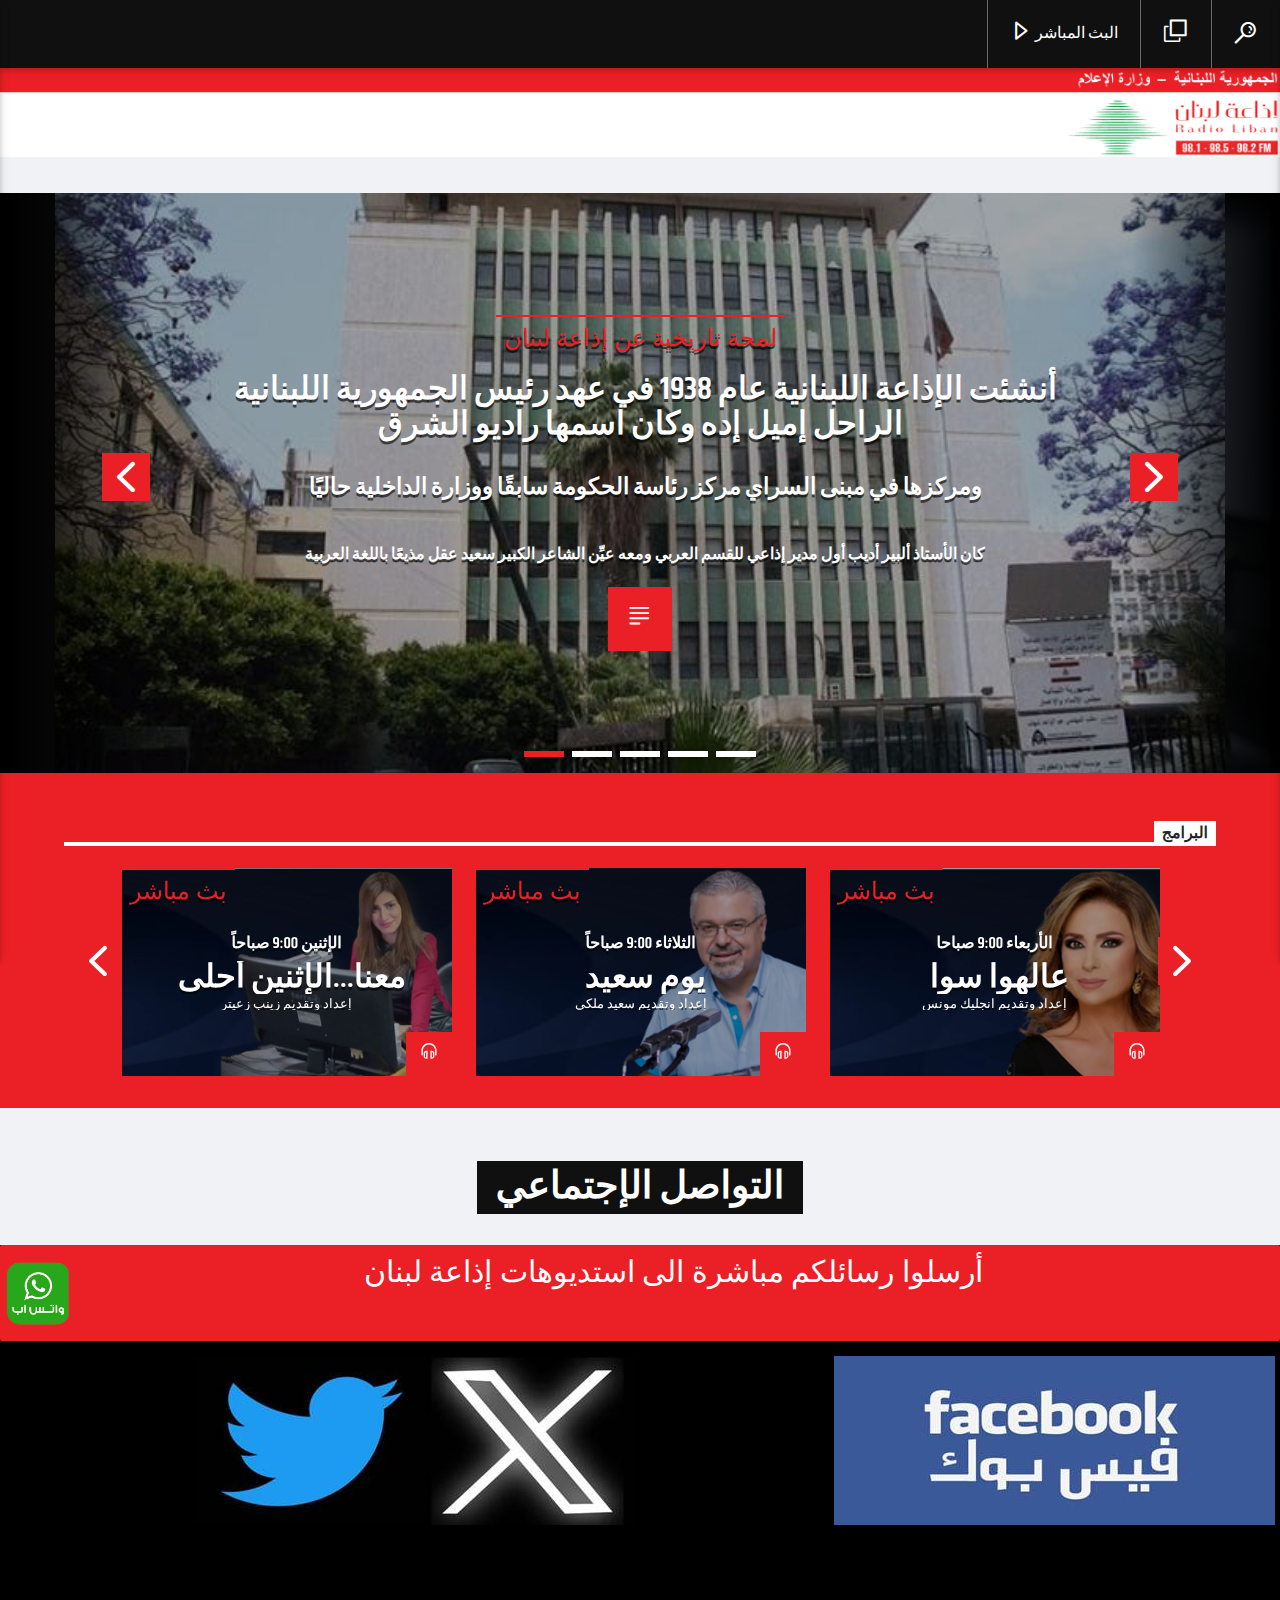
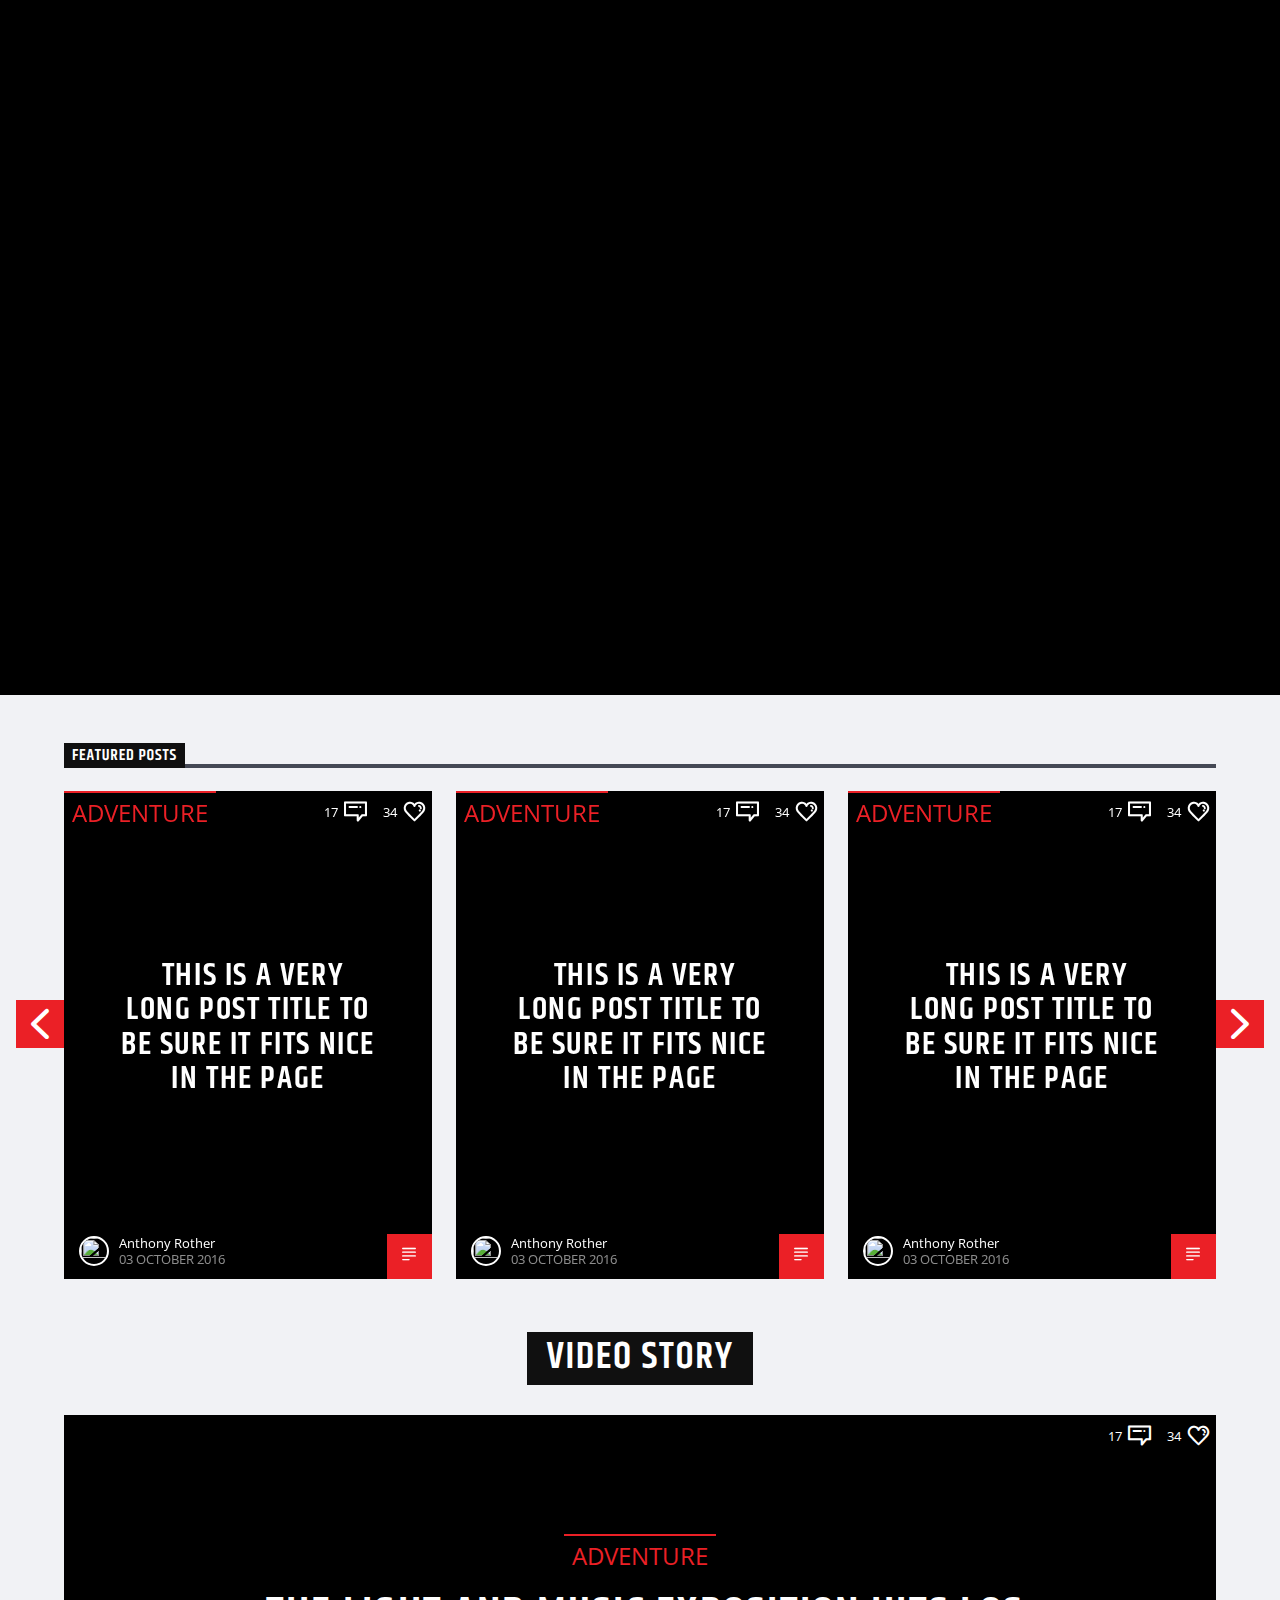
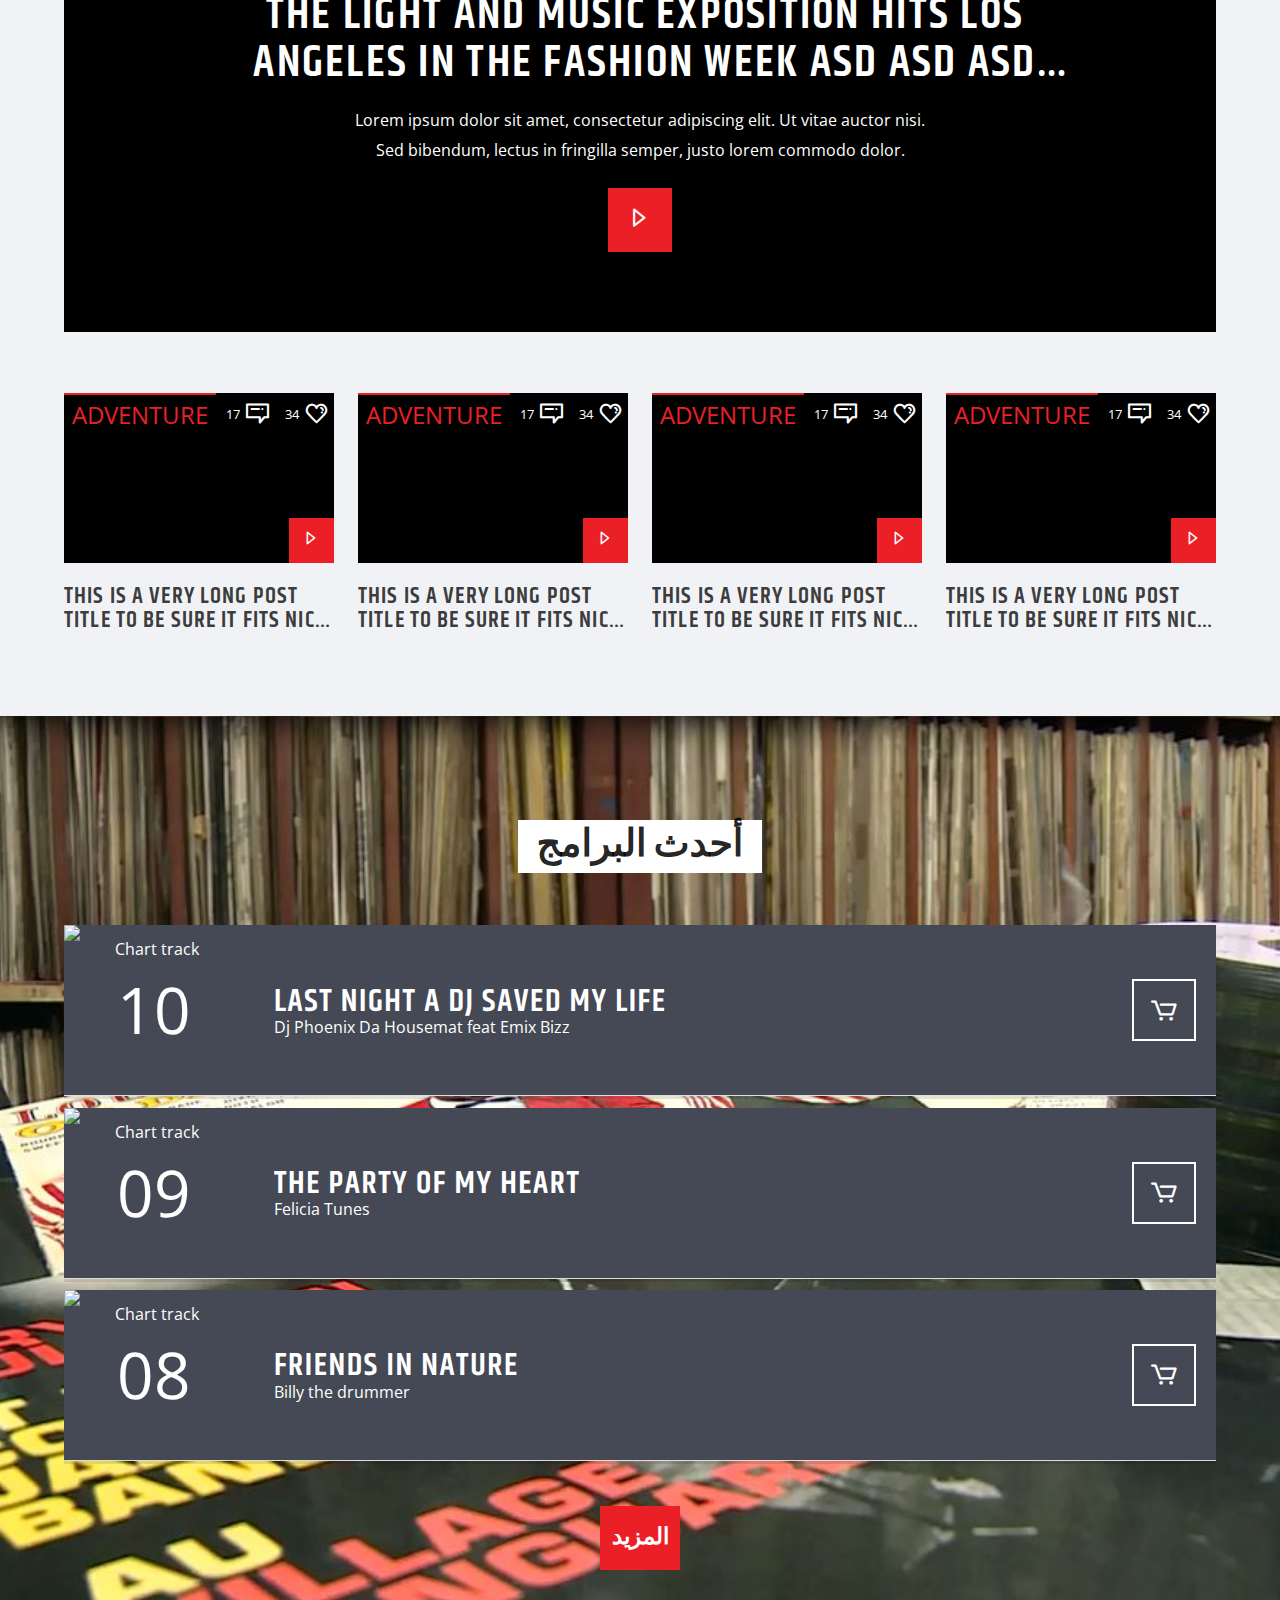
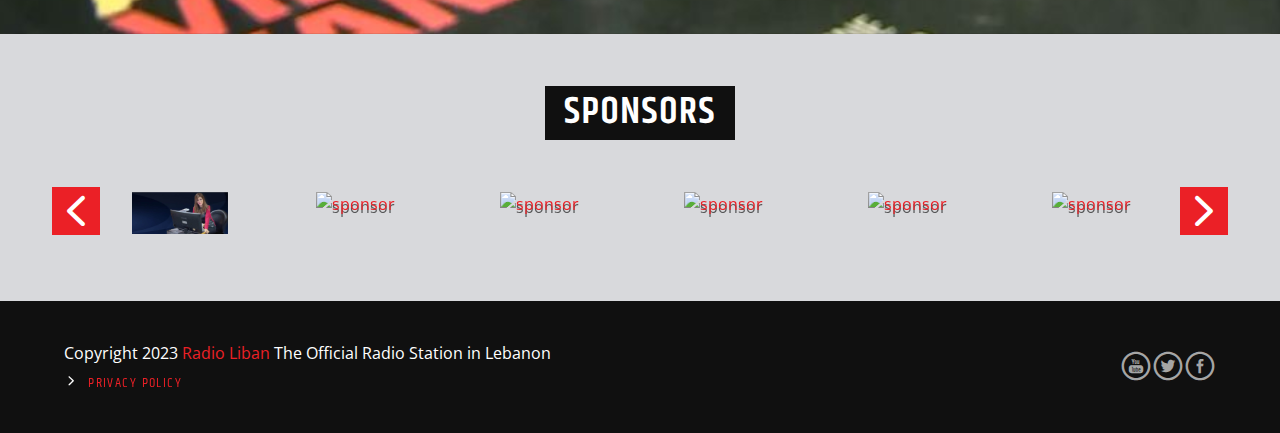
==== index.htm @ 6037e1e4 "Add files via upload" ====
﻿<!doctype html>
<html class="no-js" lang="en">
<!-- Copied from http://qantumthemes.xyz/onair2/demo/ by Cyotek WebCopy 1.7.0.600, 27 December 2019, 15:13:54 -->
<head>
<meta charset="utf-8">
<meta http-equiv="X-UA-Compatible" content="IE=edge">
<title>Radio Liban</title>
<meta name="description" content="Radio station HTML template">
<meta name="viewport" content="width=device-width, initial-scale=1.0, minimum-scale=1.0, maximum-scale=1.0, user-scalable=no">

<link href='fonts/dripicons/webfont.css' rel='stylesheet' type='text/css'>
<link href='fonts/qticons/qticons.css' rel='stylesheet' type='text/css'>

<link href='components/slick/slick.css' rel='stylesheet' type='text/css'>

<link href='components/swipebox/src/css/swipebox.min.css' rel='stylesheet' type='text/css'>

<link rel="stylesheet" type="text/css" href="components/countdown/css/jquery.classycountdown.css">

<link rel="stylesheet" type="text/css" href="components/soundmanager/templates/qtradio-player/css/flashblock.css">
<link rel="stylesheet" type="text/css" href="components/soundmanager/templates/qtradio-player/css/qt-360player-volume.css">

<link rel="stylesheet" href="css/qt-main.css">

<link rel="stylesheet" href="css/qt-typography.css">
</head>
<body>

<div class="qt-parentcontainer">

<div class="qt-menubar-top  qt-content-primary hide-on-large-and-down">

</div>

<nav class="qt-menubar nav-wrapper qt-content-primary ">

<ul class="qt-desktopmenu hide-on-xl-and-down">

<li class="right"><a href="#!" data-expandable="#qtsearchbar" class="qt-btn qt-btn-l qt-scrolltop"><i class="icon dripicons-search"></i></a></li>
<li class="right"><a href="page-popup.html" class="qt-popupwindow" data-name="Music Player" data-width="320" data-height="500"><i class="icon dripicons-duplicate"></i> </a></li>
<li class="right"><a href="#!" class="button-playlistswitch" data-activates="channelslist"><i class="icon dripicons-media-play"></i>البث المباشر</a></li>
</ul>

<ul class="qt-desktopmenu hide-on-xl-only ">
<li><a href="#" data-activates="qt-mobile-menu" class="button-collapse qt-menu-switch qt-btn qt-btn-primary qt-btn-m"><i class="dripicons-menu"></i></a></li>
</nav>

<div id="qt-mobile-menu" class="side-nav qt-content-primary" style="transform: translateX(-100%);">
<ul class=" qt-side-nav">
</div>

<ul class="qt-mobile-toolbar qt-content-primary-dark qt-content-aside hide-on-large-only">
<li><a href="#!" data-expandable="#qtsearchbar" class="qt-scrolltop"><i class="icon dripicons-search"></i></a></li>
<li><a href="page-popup.html" class="qt-popupwindow" data-name="Music Player" data-width="320" data-height="500"><i class="icon dripicons-duplicate"></i></a></li>
<li><a href="#!" class="button-playlistswitch" data-activates="channelslist"><i class="icon dripicons-media-play"></i></a></li>
</ul>

<div id="qtsearchbar" class="qt-searchbar qt-content-primary qt-expandable">
<div class="qt-expandable-inner">
<form method="post" action="#search" class="qt-inline-form">
<div class="row qt-nopadding">
<div class="col s12 m8 l9">
<input placeholder="Search" value="" id="searchtex" type="text" class="validate qt-input-l">
</div>
<div class="col s12 m3 l2">
<input type="button" value="Search" class="qt-btn qt-btn-primary qt-btn-l qt-fullwidth">
</div>
<div class="col s12 m1 l1">
<a href="#!" class="qt-btn qt-btn-l qt-btn-secondary qt-fullwidth aligncenter" data-expandable="#qtsearchbar"><i class="dripicons-cross"></i></a>
</div>
</div>
</form>
</div>
</div>
<a><img src="imagedata/banner.jpg?width=0&amp;height=" alt="" /></a>
  <iframe class="responsive iframe"  src="https://libanradio.github.io/newsbar" style="margin-top: -20px;"border:0px #ffffff none; name="Radio Liban" scrolling="no" frameborder="" marginheight="" marginwidth="" height="50px" width="100%" allowfullscreen></iframe>
<div></button>


<ul class="qt-mobile-toolbar qt-content-primary-dark qt-content-aside hide-on-large-only">
<li><a href="#!" data-expandable="#qtsearchbar" class="qt-scrolltop"><i class="icon dripicons-search"></i></a></li>
<li><a href="#!" class="button-playlistswitch" data-activates="channelslist"><i class="icon dripicons-media-play"></i></a></li>
</ul>

<div id="qtsearchbar" class="qt-searchbar qt-content-primary qt-expandable">
<div class="qt-expandable-inner">
<form method="post" action="#search" class="qt-inline-form">
<div class="row qt-nopadding">
<div class="col s12 m8 l9">
<input placeholder="Search" value="" id="searchtex" type="text" class="validate qt-input-l">
</div>
<div class="col s12 m3 l2">
<input type="button" value="Search" class="qt-btn qt-btn-primary qt-btn-l qt-fullwidth">
</div>
<div class="col s12 m1 l1">
<a href="#!" class="qt-btn qt-btn-l qt-btn-secondary qt-fullwidth aligncenter" data-expandable="#qtsearchbar"><i class="dripicons-cross"></i></a>
</div>
</div>
</form>
</div>
</div>

<div id="maincontent" class="qt-main">


<div class="qt-slickslider-container">
<div class="qt-slickslider qt-slickslider-single qt-text-shadow qt-black-bg" data-variablewidth="true" data-arrows="true" data-dots="true" data-infinite="true" data-centermode="true" data-pauseonhover="true" data-autoplay="true" data-arrowsmobile="false" data-centermodemobile="true" data-dotsmobile="true" data-variablewidthmobile="true">

<div class="qt-slick-opacity-fx qt-item">

<div class="qt-part-archive-item qt-part-item-post-hero">
<div class="qt-item-header">
<div class="qt-header-top">
<div class="qt-feedback">
<a>17<i class="dripicons-message"></i></a><a>34<i class="dripicons-heart"></i></a>
</div>
</div>
<div class="qt-header-mid qt-vc">
<div class="qt-vi">
<ul class="qt-tags">
<li><a href="#">لمحة تاريخية عن إذاعة لبنان</a></li>
</ul>
<h3 class="qt-title">
<a href="#read" class="qt-text-shadow">
أنشئت الإذاعة اللبنانية عام 1938 في عهد رئيس الجمهورية اللبنانية الراحل إميل إده وكان اسمها راديو الشرق
</a>
<br><br>
</h3>
<h4 class="qt-title">
<a href="#read" class="qt-text-shadow">
ومركزها في مبنى السراي مركز رئاسة الحكومة سابقًا ووزارة الداخلية حاليًا 
</a>
</h4>
<br><br>
<h5 class="qt-title">
<a href="#read" class="qt-text-shadow">
كان الأستاذ ألبير أديب أول مدير إذاعي للقسم العربي ومعه عيِّن الشاعر الكبير سعيد عقل مذيعًا باللغة العربية</p>
</a>
</h5>
<div class="qt-the-content qt-spacer-s small hide-on-med-and-down ">
<p class="qt-spacer-s qt-text-shadow">
<p><a href="https://sites.google.com/view/radioliban/من-نحن" class="qt-btn qt-btn-l qt-btn-primary "><i class="dripicons-align-justify"></i></a></p>
</div>
</div>
</div>
<div class="qt-header-bg" data-bgimage="imagedata/slider/00.jpg">
<img src="imagedata/slider/00.jpg" alt="Featured image" width="1170" height="512">
</div>
</div>
</div>

</div>

<div class="qt-slick-opacity-fx qt-item">

<div class="qt-part-archive-item qt-part-item-post-hero">
<div class="qt-item-header">
<div class="qt-header-top">
<div class="qt-feedback">
<a>17<i class="dripicons-message"></i></a><a>34<i class="dripicons-heart"></i></a>
</div>
</div>
<div class="qt-header-mid qt-vc">
<div class="qt-vi">
<ul class="qt-tags">
<li><a href="#">لمحة تاريخية عن إذاعة لبنان</a></li>
</ul>
<h3 class="qt-title">
<a href="#read" class="qt-text-shadow">
في نيسان 1946 تسلّمت الحكومة اللبنانية الإذاعة من الفرنسيين بموجب بروتوكولات رسمية في عهد الرئيس الشيخ بشارة الخوري
</a>
</h3>
<br><br>
<h4 class="qt-title">
<a href="#read" class="qt-text-shadow">
وألحقت بوزارة الأنباء والسياحة تحت اسم محطة الإذاعة اللبنانية</a>
</h4>
<br><br>
<h5 class="qt-title">
<a href="#read" class="qt-text-shadow">
وعيِّن الأستاذ محمد صبرا مديرًا للدعاية والنشر والإذاعة</a>
</h5>
<div class="qt-the-content qt-spacer-s small hide-on-med-and-down ">
<p class="qt-spacer-s qt-text-shadow">
</p>
<p><a href="https://sites.google.com/view/radioliban/من-نحن" class="qt-btn qt-btn-l qt-btn-primary "><i class="dripicons-align-justify"></i></a></p>
</div>
</div>
</div>
<div class="qt-header-bg" data-bgimage="imagedata/slider/01.jpg">
<img src="imagedata/slider/01.jpg" alt="Featured image" width="1170" height="512">
</div>
</div>
</div>

</div>

<div class="qt-slick-opacity-fx qt-item">

<div class="qt-part-archive-item qt-part-item-post-hero">
<div class="qt-item-header">
<div class="qt-header-top">
<div class="qt-feedback">
<a>17<i class="dripicons-message"></i></a><a>34<i class="dripicons-heart"></i></a>
</div>
</div>
<div class="qt-header-mid qt-vc">
<div class="qt-vi">
<ul class="qt-tags">
<li><a href="#">لمحة تاريخية عن إذاعة لبنان</a></li>
</ul>
<h3 class="qt-title">
<a href="#read" class="qt-text-shadow">
وضع الحجر الأساس لدار الإذاعة اللبنانية الكبرى في محلة الصنائع في كانون الثاني 1958 في عهد الرئيس كميل شمعون</a>
</h3>
<br><br>
<h4 class="qt-title">
<a href="#read" class="qt-text-shadow">
حيث تولّت شركة سيمنز الألمانية تنفيذ مشروع الإذاعة </a>
</h4>
<br><br>
<h5 class="qt-title">
<a href="#read" class="qt-text-shadow">
الذي يضمُّ 7 استديوهات ومكتبة تسجيلات ومحطة للإرسال في عمشيتُ</a>
</h5>
<div class="qt-the-content qt-spacer-s small hide-on-med-and-down ">
<p class="qt-spacer-s qt-text-shadow">
</p>
<p><a href="https://sites.google.com/view/radioliban/من-نحن" class="qt-btn qt-btn-l qt-btn-primary "><i class="dripicons-align-justify"></i></a></p>
</div>
</div>
</div>
<div class="qt-header-bg" data-bgimage="imagedata/slider/02.jpg">
<img src="imagedata/slider/02.jpg" alt="Featured image" width="1170" height="512">
</div>
</div>
</div>

</div>

<div class="qt-slick-opacity-fx qt-item">

<div class="qt-part-archive-item qt-part-item-post-hero">
<div class="qt-item-header">
<div class="qt-header-top">
<div class="qt-feedback">
<a>17<i class="dripicons-message"></i></a><a>34<i class="dripicons-heart"></i></a>
</div>
</div>
 <div class="qt-header-mid qt-vc">
<div class="qt-vi">
<ul class="qt-tags">
<li><a href="#">لمحة تاريخية عن إذاعة لبنان</a></li>
</ul>
<h3 class="qt-title">
<a href="#read" class="qt-text-shadow">
جُهزت الإذاعة بتجهيزات جديدة قامت بتوريدها وتركيبها شركة شتودر السويسرية
</a>
</h3>
<br><br>
<br>
<h4 class="qt-title">
<a href="#read" class="qt-text-shadow">
وقد تمَّ حفل تدشين هذه الأستديوهات وبوشر العمل فيها في عهد الرئيس إميل لحود عام 2007 
</a>
</h4>
<br>
<h5 class="qt-title">
<a href="#read" class="qt-text-shadow">
 FM وهي تعمل على موجتين  98.1 و 98.5</a>
</h5>
<div class="qt-the-content qt-spacer-s small hide-on-med-and-down ">
<p class="qt-spacer-s qt-text-shadow">

</p>
<p><a href="https://sites.google.com/view/radioliban/من-نحن" class="qt-btn qt-btn-l qt-btn-primary "><i class="dripicons-align-justify"></i></a></p>
</div>
</div>
</div>
<div class="qt-header-bg" data-bgimage="imagedata/slider/03.jpg">
<img src="imagedata/slider/03.jpg" alt="Featured image" width="1170" height="512">
</div>
</div>
</div>

</div>

<div class="qt-slick-opacity-fx qt-item">

<div class="qt-part-archive-item qt-part-item-post-hero">
<div class="qt-item-header">
<div class="qt-header-top">
<div class="qt-feedback">
<a>17<i class="dripicons-message"></i></a><a>34<i class="dripicons-heart"></i></a>
</div>
</div>
<div class="qt-header-mid qt-vc">
<div class="qt-vi">
<ul class="qt-tags">
<li><a href="#">لمحة تاريخية عن إذاعة لبنان</a></li>
</ul>
<h3 class="qt-title">
<a href="#read" class="qt-text-shadow">
أما مكتبة التسجيلات الموجودة في إذاعة لبنان، فتعتبر من أهم المكتبات الإذاعية في الشرق الأوسط
</a>
</h3>
<br><br>
<h4 class="qt-title">
<a href="#read" class="qt-text-shadow">
حيث تحتوي على آلاف البرامج والتسجيلات الموسيقية والغنائية لكبار الفنانين والمطربين اللبنانيين والعرب والأجانب
</a>
</h4>
<br><br>
<h5 class="qt-title">
<a href="#read" class="qt-text-shadow">
الذين مرّوا في تاريخها الذهبي وسجلوا في استديوهاتها، وتركوا بصماتهم عبر أثيرها
</a>
</h5>
<div class="qt-the-content qt-spacer-s small hide-on-med-and-down ">
<p class="qt-spacer-s qt-text-shadow">
<p><a href="https://sites.google.com/view/radioliban/من-نحن" class="qt-btn qt-btn-l qt-btn-primary "><i class="dripicons-align-justify"></i></a></p>
</div>
</div>
</div>
<div class="qt-header-bg" data-bgimage="imagedata/slider/04.jpg">
<img src="imagedata/slider/04.jpg" alt="Featured image" width="1170" height="512">
</div>
</div>
</div>

</div>


</div>
</div>

<div class="qt-vertical-padding-m qt-content-primary-light qt-negative">
<div class="qt-container">

<h5 class="qt-caption-small"dir="rtl"><span>البرامج</span></h5>
<hr class="qt-spacer-s">

<div class="qt-slickslider-container qt-slickslider-externalarrows qt-slickslider-fullscreen">
<div class="row">
<div class="qt-slickslider qt-slickslider-multiple qt-text-shadow " data-slidestoshow="3" data-slidestoshowipad="2" data-variablewidth="false" data-arrows="true" data-dots="false" data-infinite="true" data-centermode="false" data-pauseonhover="true" data-autoplay="true" data-arrowsmobile="false" data-centermodemobile="true" data-dotsmobile="false" data-slidestoshowmobile="1" data-variablewidthmobile="true" data-infinitemobile="false">

<div class="qt-item">

<div class="qt-part-archive-item qt-part-archive-item-show qt-negative">
<div class="qt-item-header">
<div class="qt-header-top">
<ul class="qt-tags">
<li><a href="#">بث مباشر</a></li>
</ul>
 </div>
<div class="qt-header-mid qt-vc">
<div class="qt-vi">
<h5 class="qt-time">الإثنين 9:00 صباحاً</h5>
<h3 class="qt-ellipsis qt-t qt-title">
<a href="#read" class="qt-text-shadow">معنا...الإثنين أحلى</a>
</h3>
<p class="qt-small qt-ellipsis">إعداد وتقديم زينب زعيتر</p>
</div>
</div>
<div class="qt-header-bottom">
<a href="https://sites.google.com/view/radioliban/البرامج/البث-المباشر/معنا-الإثنين-أحلى" class="qt-btn qt-btn-primary qt-readmore"><i class="dripicons-headset"></i></a>
</div>
<div class="qt-header-bg" data-bgimage="imagedata/prog/001.jpg">
<img src="imagedata/prog/001.jpg" alt="Featured image" width="690" height="302">
</div>
</div>
</div>

</div>

<div class="qt-item">

<div class="qt-part-archive-item qt-part-archive-item-show qt-negative">
<div class="qt-item-header">
<div class="qt-header-top">
<ul class="qt-tags">
<li><a href="#">بث مباشر</a></li>
</ul>
</div>
<div class="qt-header-mid qt-vc">
<div class="qt-vi">
<h5 class="qt-time">الثلاثاء 9:00 صباحاً</h5>
<h3 class="qt-ellipsis qt-t qt-title">
<a href="#read" class="qt-text-shadow">يوم سعيد</a>
</h3>
<p class="qt-small qt-ellipsis">إعداد وتقديم سعيد ملكي</p>
</div>
</div>
<div class="qt-header-bottom">
<a href="https://sites.google.com/view/radioliban/البرامج/البث-المباشر/يوم-سعيدد" class="qt-btn qt-btn-primary qt-readmore"><i class="dripicons-headset"></i></a>
</div>
<div class="qt-header-bg" data-bgimage="imagedata/prog/002.jpg">
<img src="imagedata/prog/002.jpg" alt="Featured image" width="690" height="302">
</div>
</div>
</div>

</div>

<div class="qt-item">

<div class="qt-part-archive-item qt-part-archive-item-show qt-negative">
<div class="qt-item-header">
<div class="qt-header-top">
<ul class="qt-tags">
<li><a href="#">بث مباشر</a></li>
</ul>
</div>
<div class="qt-header-mid qt-vc">
<div class="qt-vi">
<h5 class="qt-time">الأربعاء 9:00 صباحا</h5>
<h3 class="qt-ellipsis qt-t qt-title">
<a href="#read" class="qt-text-shadow">عالهوا سوا</a>
</h3>
<p class="qt-small qt-ellipsis">إعداد وتقديم انجليك مونس</p>
</div>
</div>
<div class="qt-header-bottom">
<a href="https://sites.google.com/view/radioliban/البرامج/البث-المباشر/عالهوا-سوا" class="qt-btn qt-btn-primary qt-readmore"><i class="dripicons-headset"></i></a>
</div>
<div class="qt-header-bg" data-bgimage="imagedata/prog/003.jpg">
<img src="imagedata/prog/003.jpg" alt="Featured image" width="690" height="302">
</div>
</div>
</div>

</div>

<div class="qt-item">

<div class="qt-part-archive-item qt-part-archive-item-show qt-negative">
<div class="qt-item-header">
<div class="qt-header-top">
<ul class="qt-tags">
<li><a href="#">بث مباشر</a></li>
</ul>
</div>
<div class="qt-header-mid qt-vc">
<div class="qt-vi">
<h5 class="qt-time">الخميس 9:00 صباحا</h5>
<h3 class="qt-ellipsis qt-t qt-title">
<a href="#read" class="qt-text-shadow">صباحكم ورد</a>
 </h3>
<p class="qt-small qt-ellipsis">إعداد وتقديم رندة قرانوح</p>
</div>
</div>
<div class="qt-header-bottom">
<a href="https://sites.google.com/view/radioliban/البرامج/البث-المباشر/صباحكم-ورد" class="qt-btn qt-btn-primary qt-readmore"><i class="dripicons-headset"></i></a>
</div>
<div class="qt-header-bg" data-bgimage="imagedata/prog/004.jpg">
<img src="imagedata/prog/004.jpg" alt="Featured image" width="690" height="302">
</div>
</div>
</div>

</div>

<div class="qt-item">

<div class="qt-part-archive-item qt-part-archive-item-show qt-negative">
<div class="qt-item-header">
<div class="qt-header-top">
<ul class="qt-tags">
<li><a href="#">بث مباشر</a></li>
</ul>
</div>
<div class="qt-header-mid qt-vc">
<div class="qt-vi">
<h5 class="qt-time">الجمعة 9:00 صباحا</h5>
<h3 class="qt-ellipsis qt-t qt-title">
<a href="#read" class="qt-text-shadow">صالون الجمعة</a>
</h3>
<p class="qt-small qt-ellipsis">إعداد وتقديم منى باز</p>
</div>
</div>
<div class="qt-header-bottom">
<a href="https://sites.google.com/view/radioliban/البرامج/البث-المباشر/صالون-الجمعة" class="qt-btn qt-btn-primary qt-readmore"><i class="dripicons-headset"></i></a>
</div>
<div class="qt-header-bg" data-bgimage="imagedata/prog/005.jpg">
<img src="imagedata/prog/005.jpg" alt="Featured image" width="690" height="302">
</div>
</div>
</div>

</div>

<div class="qt-item">

<div class="qt-part-archive-item qt-part-archive-item-show qt-negative">
<div class="qt-item-header">
<div class="qt-header-top">
<ul class="qt-tags">
<li><a href="#">بث مباشر</a></li>
</ul>
</div>
<div class="qt-header-mid qt-vc">
<div class="qt-vi">
<h5 class="qt-time">الإثنين 4:00 عصراً</h5>
<h3 class="qt-ellipsis qt-t qt-title">
<a href="#read" class="qt-text-shadow">ستاد</a>
</h3>
<p class="qt-small qt-ellipsis">إعداد وتقديم عباس حسن</p>
</div>
</div>
<div class="qt-header-bottom">
<a href="https://sites.google.com/view/radioliban/البرامج/رياضة/ستاد" class="qt-btn qt-btn-primary qt-readmore"><i class="dripicons-headset"></i></a>
</div>
<div class="qt-header-bg" data-bgimage="imagedata/prog/006.jpg">
<img src="imagedata/prog/006.jpg" alt="Featured image" width="690" height="302">
</div>
</div>
</div>

</div>

<div class="qt-item">

<div class="qt-part-archive-item qt-part-archive-item-show qt-negative">
<div class="qt-item-header">
<div class="qt-header-top">
<ul class="qt-tags">
<li><a href="#">بث مباشر</a></li>
</ul>
</div>
<div class="qt-header-mid qt-vc">
<div class="qt-vi">
<h5 class="qt-time">الإثنين 5:00 عصرا</h5>
<h3 class="qt-ellipsis qt-t qt-title">
<a href="#read" class="qt-text-shadow">الو دكتور</a>
</h3>
<p class="qt-small qt-ellipsis">إعداد وتقديم الدكتور عباس المصري</p>
</div>
</div>
<div class="qt-header-bottom">
<a href="https://sites.google.com/view/radioliban/البرامج/صحة/الو-دكتور" class="qt-btn qt-btn-primary qt-readmore"><i class="dripicons-headset"></i></a>
</div>
<div class="qt-header-bg" data-bgimage="imagedata/prog/007.jpg">
<img src="imagedata/prog/007.jpg" alt="Featured image" width="690" height="302">
</div>
</div>
</div>

</div>
<div class="qt-item">

<div class="qt-part-archive-item qt-part-archive-item-show qt-negative">
<div class="qt-item-header">
<div class="qt-header-top">
<ul class="qt-tags">
<li><a href="#">بث مباشر</a></li>
</ul>
</div>
<div class="qt-header-mid qt-vc">
<div class="qt-vi">
<h5 class="qt-time">الإثنين 10:00 ليلاً</h5>
<h3 class="qt-ellipsis qt-t qt-title">
<a href="#read" class="qt-text-shadow">الزمن الجميل</a>
</h3>
<p class="qt-small qt-ellipsis">إعداد وتقديم مروان أبو نصر الدين</p>
</div>
</div>
<div class="qt-header-bottom">
<a href="https://sites.google.com/view/radioliban/البرامج/البث-المباشر/الزمن-الجميل" class="qt-btn qt-btn-primary qt-readmore"><i class="dripicons-headset"></i></a>
</div>
<div class="qt-header-bg" data-bgimage="imagedata/prog/008.jpg">
<img src="imagedata/prog/008.jpg" alt="Featured image" width="690" height="302">
</div>
</div>
</div>

</div>

<div class="qt-item">

<div class="qt-part-archive-item qt-part-archive-item-show qt-negative">
<div class="qt-item-header">
<div class="qt-header-top">
<ul class="qt-tags">
<li><a href="#">بث مباشر</a></li>
</ul>
</div>
<div class="qt-header-mid qt-vc">
<div class="qt-vi">
<h5 class="qt-time">الثلاثاء 12:00 ظهراًً</h5>
<h6 class="qt-time">الإعادة 8:00 ليلاً</h6>
<h3 class="qt-ellipsis qt-t qt-title">
<a href="#read" class="qt-text-shadow">منبر الحدث</a>
</h3>
<p class="qt-small qt-ellipsis">إعداد وتقديم غادة ناصر</p>
</div>
</div>
<div class="qt-header-bottom">
<a href="https://sites.google.com/view/radioliban/البرامج/البث-المباشر/منبر-الحدث" class="qt-btn qt-btn-primary qt-readmore"><i class="dripicons-headset"></i></a>
</div>
<div class="qt-header-bg" data-bgimage="imagedata/prog/009.jpg">
<img src="imagedata/prog/009.jpg" alt="Featured image" width="690" height="302">
</div>
</div>
</div>

</div>

<div class="qt-item">

<div class="qt-part-archive-item qt-part-archive-item-show qt-negative">
<div class="qt-item-header">
<div class="qt-header-top">
<ul class="qt-tags">
<li><a href="#">بث مباشر</a></li>
</ul>
</div>
<div class="qt-header-mid qt-vc">
<div class="qt-vi">
<h5 class="qt-time">الثلاثاء 5:00 بعد الظهر</h5>
<h6 class="qt-time">الإعادةالأربعاء 12:00 ظهراً</h6>
<h3 class="qt-ellipsis qt-t qt-title">
<a href="#read" class="qt-text-shadow">هوا الشباب</a>
</h3>
<p class="qt-small qt-ellipsis">إعداد وتقديم يارا حماده</p>
</div>
</div>
<div class="qt-header-bottom">
<a href="https://sites.google.com/view/radioliban/البرامج/البث-المباشر/هوا-الشباب" class="qt-btn qt-btn-primary qt-readmore"><i class="dripicons-headset"></i></a>
</div>
<div class="qt-header-bg" data-bgimage="imagedata/prog/010.jpg">
<img src="imagedata/prog/010.jpg" alt="Featured image" width="690" height="302">
</div>
</div>
</div>

</div>

<div class="qt-item">

<div class="qt-part-archive-item qt-part-archive-item-show qt-negative">
<div class="qt-item-header">
<div class="qt-header-top">
<ul class="qt-tags">
<li><a href="#">بث مباشر</a></li>
</ul>
</div>
<div class="qt-header-mid qt-vc">
<div class="qt-vi">
<h5 class="qt-time">الأربعاء 5:00 بعد الظهر</h5>
<h6 class="qt-time">الإعادة السبت 2:00 بعد الظهر</h6>
<h3 class="qt-ellipsis qt-t qt-title">
<a href="#read" class="qt-text-shadow">ميكروفون الفنون</a>
</h3>
<p class="qt-small qt-ellipsis">إعداد وتقديم محمد حجازي</p>
</div>
</div>
<div class="qt-header-bottom">
<a href="https://sites.google.com/view/radioliban/البرامج/البث-المباشر/ميكروفون-الفنون" class="qt-btn qt-btn-primary qt-readmore"><i class="dripicons-headset"></i></a>
</div>
<div class="qt-header-bg" data-bgimage="imagedata/prog/011.jpg">
<img src="imagedata/prog/011.jpg" alt="Featured image" width="690" height="302">
</div>
</div>
</div>

</div>
<div class="qt-item">

<div class="qt-part-archive-item qt-part-archive-item-show qt-negative">
<div class="qt-item-header">
<div class="qt-header-top">
<ul class="qt-tags">
<li><a href="#">بث مباشر</a></li>
</ul>
</div>
<div class="qt-header-mid qt-vc">
<div class="qt-vi">
<h5 class="qt-time">الخميس 12:00 ظهراً</h5>
<h6 class="qt-time">الإعادة السبت 9:00 صباحاً</h6>
<h3 class="qt-ellipsis qt-t qt-title">
<a href="#read" class="qt-text-shadow">لحياة أفضل</a>
</h3>
<p class="qt-small qt-ellipsis">إعداد وتقديم ريما الأعور</p>
</div>
</div>
<div class="qt-header-bottom">
<a href="https://sites.google.com/view/radioliban/البرامج/البث-المباشر/لحياة-افضلن" class="qt-btn qt-btn-primary qt-readmore"><i class="dripicons-headset"></i></a>
</div>
<div class="qt-header-bg" data-bgimage="imagedata/prog/012.jpg">
<img src="imagedata/prog/012.jpg" alt="Featured image" width="690" height="302">
</div>
</div>
</div>

</div>
<div class="qt-item">

<div class="qt-part-archive-item qt-part-archive-item-show qt-negative">
<div class="qt-item-header">
<div class="qt-header-top">
<ul class="qt-tags">
<li><a href="#">بث مباشر</a></li>
</ul>
</div>
<div class="qt-header-mid qt-vc">
<div class="qt-vi">
<h5 class="qt-time">الجمعة 4:00 بعد الظهر</h5>
<h6 class="qt-time">الإعادة الأحد 2:00 ظهراً</h6>
<h3 class="qt-ellipsis qt-t qt-title">
<a href="#read" class="qt-text-shadow">One Lebanon</a>
</h3>
<p class="qt-small qt-ellipsis">إعداد وتقديم جون سعد</p>
</div>
</div>
<div class="qt-header-bottom">
<a href="https://sites.google.com/view/radioliban/البرامج/البث-المباشر/one-lebanon" class="qt-btn qt-btn-primary qt-readmore"><i class="dripicons-headset"></i></a>
</div>
<div class="qt-header-bg" data-bgimage="imagedata/prog/013.jpg">
<img src="imagedata/prog/013.jpg" alt="Featured image" width="690" height="302">
</div>
</div>
</div>

</div>


</div>
</div>
</div>

</div>
</div>

<div class="qt-container qt-spacer-m qt-section">
<h3 class="qt-caption-med"><span>التواصل الإجتماعي</span></h3>
<hr class="qt-spacer-s">
</div>
<div class="qt-part-archive-item qt-part-item-post-hero">
<div class="qt-item-header">
<div class="qt-header-top">

<table border="0px" cellspacing="0" cellpadding="0" width="100%" height="" style="height: 0px; overflow-x: auto; margin-top: 0px; margin-left: auto; margin-right: auto;" dir="rtl">
<tbody>

<tr>
<td style="text-align: center; font-family: 'Droid Arabic Kufi'; font-size: 30px; color: #fff; background-color: #eb2026; margin-top: 0px;">أرسلوا رسائلكم مباشرة الى استديوهات إذاعة لبنان<span style="text-decoration: #fff underline;"><a style="text-decoration: none;" rel="noopener noreferrer" href="https://wa.me/+96170830111?text=أرسلوا رسائلكم مباشرة الى استديوهات إذاعة لبنان" target="_blank"><img style="float: left;" src="imagedata/wa.png?width=86&amp;height=86" alt="" width="66" height="66" /></a></span></td>
</tr>
</tbody>
</table>
<div style="overflow-x: auto; overflow-y: auto;">
<table border="1" cellspacing="0" cellpadding="0" width="500" height="0px" style="border-color: #eb2026; height: 700px; margin-top: ; margin-left:; margin-right: ;" dir="rtl">
<tbody>
<th width="250" height="0" style="text-decoration: #eb2026 underline; text-align: center; font-family: Droid Arabic Kufi; font-size: 16px; color: #fff;"><img src="imagedata/fbl.jpg?width=125&amp;height=29" alt="" /><br /> <br /><iframe src="FBRL.html" style="border: none;  margin: 0px;  margin-left:0px; overflow: hidden;" scrolling="yes" allowfullscreen="true" allow="autoplay; clipboard-write; encrypted-media; picture-in-picture; web-share" width="550" height="700" frameborder="0"></iframe></th>
<th width="250" height="0" style="text-decoration: #eb2026 underline; text-align: center; font-family: Droid Arabic Kufi; font-size: 16px; color: #fff;"><img src="imagedata/xtl.jpg?width=125&amp;height=29" alt="" /><br /><br /><iframe src="https://radioliban.github.io/RL-twitter-embed/" style="border: none; overflow: hidden;" scrolling="yes" allowfullscreen="true" allow="autoplay; clipboard-write; encrypted-media; picture-in-picture; web-share" width="550" height="700" frameborder="0"></iframe></th>
</tr>
</tbody>
</table>
</div>
</div>
</div>




<div class="qt-the-content qt-spacer-s small hide-on-med-and-down ">
</div>
</div>
</div>
<div class="qt-header-bg" data-bgimage=".jpg">
<img src=".jpg" alt="Featured image" width="100%" height="512">
</div>
</div>
</div>

</div>

<div class="qt-container qt-spacer-m">
<h5 class="qt-caption-small"><span>Featured posts</span></h5>
<hr class="qt-spacer-s">

<div class="qt-slickslider-container qt-slickslider-externalarrows">
<div class="row">
<div class="qt-slickslider qt-slickslider-multiple qt-text-shadow " data-slidestoshow="3" data-variablewidth="false" data-arrows="true" data-dots="false" data-infinite="true" data-centermode="false" data-pauseonhover="true" data-autoplay="false" data-arrowsmobile="false" data-centermodemobile="true" data-dotsmobile="false" data-slidestoshowmobile="1" data-variablewidthmobile="true" data-infinitemobile="false">

<div class="qt-item">

<div class="qt-part-archive-item qt-vertical">
<div class="qt-item-header">
<div class="qt-header-top">
<ul class="qt-tags">
<li><a href="#">Adventure</a></li>
</ul>
<div class="qt-feedback">
<a>17<i class="dripicons-message"></i></a><a>34<i class="dripicons-heart"></i></a>
</div>
</div>
<div class="qt-header-mid qt-vc">
<div class="qt-vi">
<h3 class="qt-title">
<a href="#" class="qt-text-shadow">
This is a very long post title to be sure it fits nice in the page
</a>
</h3>
</div>
</div>
<div class="qt-header-bottom">
<div class="qt-item-metas">
<a class="qt-author-thumb" href="#">
<img src="author-thumbnail.jpg" alt="" width="30" height="30">
</a>
<div class="qt-texts">
<p class="qt-author"><a href="#">Anthony Rother</a></p>
<p class="qt-date">03 October 2016</p>
</div>
</div>
<a href="#" class="qt-btn qt-btn-primary qt-readmore"><i class="dripicons-align-justify"></i></a>
</div>
<div class="qt-header-bg" data-bgimage="medium-690-302/unsplash-07.jpg">
<img src="medium-690-302/unsplash-07.jpg" alt="Featured image" width="690" height="302">
</div>
</div>
</div>

</div>

<div class="qt-item">

<div class="qt-part-archive-item qt-vertical">
<div class="qt-item-header">
<div class="qt-header-top">
<ul class="qt-tags">
<li><a href="#">Adventure</a></li>
</ul>
<div class="qt-feedback">
<a>17<i class="dripicons-message"></i></a><a>34<i class="dripicons-heart"></i></a>
</div>
</div>
<div class="qt-header-mid qt-vc">
<div class="qt-vi">
<h3 class="qt-title">
<a href="#" class="qt-text-shadow">
This is a very long post title to be sure it fits nice in the page
</a>
</h3>
</div>
</div>
<div class="qt-header-bottom">
<div class="qt-item-metas">
<a class="qt-author-thumb" href="#">
<img src="author-thumbnail.jpg" alt="" width="30" height="30">
</a>
<div class="qt-texts">
<p class="qt-author"><a href="#">Anthony Rother</a></p>
<p class="qt-date">03 October 2016</p>
</div>
</div>
<a href="#" class="qt-btn qt-btn-primary qt-readmore"><i class="dripicons-align-justify"></i></a>
</div>
<div class="qt-header-bg" data-bgimage="medium-690-302/unsplash-04.jpg">
<img src="medium-690-302/unsplash-04.jpg" alt="Featured image" width="690" height="302">
</div>
</div>
</div>

</div>

<div class="qt-item">

<div class="qt-part-archive-item qt-vertical">
<div class="qt-item-header">
<div class="qt-header-top">
<ul class="qt-tags">
<li><a href="#">Adventure</a></li>
</ul>
<div class="qt-feedback">
<a>17<i class="dripicons-message"></i></a><a>34<i class="dripicons-heart"></i></a>
</div>
</div>
<div class="qt-header-mid qt-vc">
<div class="qt-vi">
<h3 class="qt-title">
<a href="#" class="qt-text-shadow">
This is a very long post title to be sure it fits nice in the page
</a>
</h3>
</div>
</div>
<div class="qt-header-bottom">
<div class="qt-item-metas">
<a class="qt-author-thumb" href="#">
<img src="author-thumbnail.jpg" alt="" width="30" height="30">
</a>
<div class="qt-texts">
<p class="qt-author"><a href="#">Anthony Rother</a></p>
<p class="qt-date">03 October 2016</p>
</div>
</div>
<a href="#" class="qt-btn qt-btn-primary qt-readmore"><i class="dripicons-align-justify"></i></a>
</div>
<div class="qt-header-bg" data-bgimage="medium-690-302/unsplash-17.jpg">
<img src="medium-690-302/unsplash-17.jpg" alt="Featured image" width="690" height="302">
</div>
</div>
</div>

</div>

<div class="qt-item">

<div class="qt-part-archive-item qt-vertical">
<div class="qt-item-header">
<div class="qt-header-top">
<ul class="qt-tags">
<li><a href="#">Adventure</a></li>
</ul>
<div class="qt-feedback">
<a>17<i class="dripicons-message"></i></a><a>34<i class="dripicons-heart"></i></a>
</div>
</div>
<div class="qt-header-mid qt-vc">
<div class="qt-vi">
<h3 class="qt-title">
<a href="#" class="qt-text-shadow">
This is a very long post title to be sure it fits nice in the page
</a>
</h3>
</div>
</div>
<div class="qt-header-bottom">
<div class="qt-item-metas">
<a class="qt-author-thumb" href="#">
<img src="author-thumbnail.jpg" alt="" width="30" height="30">
</a>
<div class="qt-texts">
<p class="qt-author"><a href="#">Anthony Rother</a></p>
<p class="qt-date">03 October 2016</p>
</div>
</div>
<a href="#" class="qt-btn qt-btn-primary qt-readmore"><i class="dripicons-align-justify"></i></a>
</div>
<div class="qt-header-bg" data-bgimage="medium-690-302/unsplash-12.jpg">
<img src="medium-690-302/unsplash-12.jpg" alt="Featured image" width="690" height="302">
</div>
</div>
</div>

</div>
</div>
</div>
</div>

</div>

<div class="qt-container qt-spacer-m qt-section">
<h3 class="qt-caption-med"><span>Video story</span></h3>
<hr class="qt-spacer-s">

<div class="qt-part-archive-item qt-part-item-post-hero">
<div class="qt-item-header">
<div class="qt-header-top">
<div class="qt-feedback">
<a>17<i class="dripicons-message"></i></a><a>34<i class="dripicons-heart"></i></a>
</div>
</div>
<div class="qt-header-mid qt-vc">
<div class="qt-vi">
<ul class="qt-tags">
<li><a href="#">Adventure</a></li>
</ul>
<h2 class="qt-title">
<a href="#read" class="qt-text-shadow qt-ellipsis-2 qt-t">
THE LIGHT AND MUSIC EXPOSITION HITS LOS ANGELES IN THE FASHION WEEK asd asd asd asd asd
</a>
</h2>
<div class="qt-the-content qt-spacer-s small hide-on-med-and-down ">
<p class="qt-spacer-s qt-text-shadow">
Lorem ipsum dolor sit amet, consectetur adipiscing elit. Ut vitae auctor nisi. Sed bibendum, lectus in fringilla semper, justo lorem commodo dolor.
</p>
<p><a href="#read" class="qt-btn qt-btn-l qt-btn-primary "><i class="dripicons-media-play"></i></a></p>
</div>
</div>
</div>
<div class="qt-header-bg" data-bgimage="large-1170-512/unsplash-20.jpg">
<img src="large-1170-512/unsplash-20.jpg" alt="Featured image" width="1170" height="512">
</div>
</div>
</div>

</div>

<div class="qt-container qt-spacer-m qt-section">
<div class="row">
<div class="col s12 m6 l3">

<div class="qt-part-archive-item qt-part-archive-item-small-text">
<div class="qt-item-header">
<div class="qt-header-top">
<ul class="qt-tags">
<li><a href="#">Adventure</a></li>
</ul>
<div class="qt-feedback">
<a>17<i class="dripicons-message"></i></a><a>34<i class="dripicons-heart"></i></a>
</div>
</div>
<div class="qt-header-bottom">
<a href="#" class="qt-btn qt-btn-primary qt-readmore"><i class="dripicons-media-play"></i></a>
</div>
<div class="qt-header-bg" data-bgimage="medium-690-302/unsplash-08.jpg">
<img src="medium-690-302/unsplash-08.jpg" alt="Featured image" width="690" height="302">
</div>
</div>
<h4 class="qt-title">
<a href="#" class="qt-spacer-s qt-ellipsis-2 qt-t">
This is a very long post title to be sure it fits nice in the page
</a>
</h4>
</div>

</div>
<div class="col s12 m6 l3">

<div class="qt-part-archive-item qt-part-archive-item-small-text">
<div class="qt-item-header">
<div class="qt-header-top">
<ul class="qt-tags">
<li><a href="#">Adventure</a></li>
</ul>
<div class="qt-feedback">
<a>17<i class="dripicons-message"></i></a><a>34<i class="dripicons-heart"></i></a>
</div>
</div>
<div class="qt-header-bottom">
<a href="#" class="qt-btn qt-btn-primary qt-readmore"><i class="dripicons-media-play"></i></a>
</div>
<div class="qt-header-bg" data-bgimage="medium-690-302/unsplash-15.jpg">
<img src="medium-690-302/unsplash-15.jpg" alt="Featured image" width="690" height="302">
</div>
</div>
<h4 class="qt-title">
<a href="#" class="qt-spacer-s qt-ellipsis-2 qt-t">
This is a very long post title to be sure it fits nice in the page
</a>
</h4>
</div>

</div>
<div class="col s12 m6 l3">

<div class="qt-part-archive-item qt-part-archive-item-small-text">
<div class="qt-item-header">
<div class="qt-header-top">
<ul class="qt-tags">
<li><a href="#">Adventure</a></li>
</ul>
<div class="qt-feedback">
<a>17<i class="dripicons-message"></i></a><a>34<i class="dripicons-heart"></i></a>
</div>
</div>
<div class="qt-header-bottom">
<a href="#" class="qt-btn qt-btn-primary qt-readmore"><i class="dripicons-media-play"></i></a>
</div>
<div class="qt-header-bg" data-bgimage="medium-690-302/unsplash-17.jpg">
<img src="medium-690-302/unsplash-17.jpg" alt="Featured image" width="690" height="302">
</div>
</div>
<h4 class="qt-title">
<a href="#" class="qt-spacer-s qt-ellipsis-2 qt-t">
This is a very long post title to be sure it fits nice in the page
</a>
</h4>
</div>

</div>
<div class="col s12 m6 l3">

<div class="qt-part-archive-item qt-part-archive-item-small-text">
<div class="qt-item-header">
<div class="qt-header-top">
<ul class="qt-tags">
<li><a href="#">Adventure</a></li>
</ul>
<div class="qt-feedback">
<a>17<i class="dripicons-message"></i></a><a>34<i class="dripicons-heart"></i></a>
</div>
</div>
<div class="qt-header-bottom">
<a href="#" class="qt-btn qt-btn-primary qt-readmore"><i class="dripicons-media-play"></i></a>
</div>
<div class="qt-header-bg" data-bgimage="medium-690-302/unsplash-03.jpg">
<img src="medium-690-302/unsplash-03.jpg" alt="Featured image" width="690" height="302">
</div>
</div>
<h4 class="qt-title">
<a href="#" class="qt-spacer-s qt-ellipsis-2 qt-t">
This is a very long post title to be sure it fits nice in the page
</a>
</h4>
</div>

</div>
</div>
</div>
<hr class="qt-spacer-m">

<div class="qt-vertical-padding-l qt-content-primary-dark qt-section">
<div class="qt-container qt-negative">
<h3 class="qt-caption-med"><span>أحدث البرامج</span></h3>
<ul class="collapsible qt-chart-tracklist qt-spacer-m" data-collapsible="accordion">

<li class="qt-part-chart qt-chart-track qt-negative qt-card-s">
<div class="qt-chart-table collapsible-header qt-content-primary">
<div class="qt-position">
<img src="imagestemplate/thumb-170-170/unsplash-01.jpg" class="qt-chart-cover" alt="Chart track" width="170" height="170">
<span>10</span>
</div>
<div class="qt-titles">
<h3 class="qt-ellipsis qt-t">Last night a Dj Saved My Life</h3>
<p>Dj Phoenix Da Housemat feat Emix Bizz</p>
</div>
<div class="qt-action">
<a href="#purchase-link" class="qt-btn qt-btn-ghost qt-btn-l"><i class="dripicons-cart"></i></a>
</div>
</div>
<div class="collapsible-body qt-paper">
<p>
Lorem ipsum dolor sit amet.
</p>
</div>
</li>


<li class="qt-part-chart qt-chart-track qt-negative qt-card-s">
<div class="qt-chart-table collapsible-header qt-content-primary">
<div class="qt-position">
<img src="imagestemplate/thumb-170-170/unsplash-22.jpg" class="qt-chart-cover" alt="Chart track" width="170" height="170">
<span>09</span>
</div>
<div class="qt-titles">
<h3 class="qt-ellipsis qt-t">The party of My Heart</h3>
<p>Felicia Tunes</p>
</div>
<div class="qt-action">
<a href="#purchase-link" class="qt-btn qt-btn-ghost qt-btn-l"><i class="dripicons-cart"></i></a>
</div>
</div>
<div class="collapsible-body qt-paper">
<p>
Lorem ipsum dolor sit amet.
</p>
</div>
</li>


<li class="qt-part-chart qt-chart-track qt-negative qt-card-s">
<div class="qt-chart-table collapsible-header qt-content-primary">
<div class="qt-position">
<img src="imagestemplate/thumb-170-170/unsplash-03.jpg" class="qt-chart-cover" alt="Chart track" width="170" height="170">
<span>08</span>
</div>
<div class="qt-titles">
<h3 class="qt-ellipsis qt-t">Friends in nature</h3>
<p>Billy the drummer</p>
</div>
<div class="qt-action">
<a href="#purchase-link" class="qt-btn qt-btn-ghost qt-btn-l"><i class="dripicons-cart"></i></a>
</div>
</div>
<div class="collapsible-body qt-paper">
<p>
Lorem ipsum dolor sit amet.
</p>
</div>
</li>

</ul>
<p class="aligncenter qt-spacer-m">
<a href="#" class="qt-btn qt-btn qt-btn-l qt-btn-primary">المزيد</a>
</p>
</div>
<div class="qt-header-bg" data-bgimage="imagedata/000.jpg">
<img src="imagedata/000.jpg" alt="Featured image" width="690" height="302">
</div>
</div>

<div class="qt-vertical-padding-m qt-sponsors qt-section">
<h3 class="qt-caption-med"><span>SPONSORS</span></h3>
<hr class="qt-spacer-m">

<div class="qt-slickslider-container qt-slickslider-externalarrows qt-slickslider-fullscreen">
<div class="row">
<div class="qt-slickslider qt-slickslider-multiple qt-text-shadow " data-slidestoshow="6" data-slidestoshowipad="3" data-variablewidth="false" data-arrows="true" data-dots="false" data-infinite="true" data-centermode="false" data-pauseonhover="true" data-autoplay="true" data-arrowsmobile="false" data-centermodemobile="true" data-dotsmobile="false" data-slidestoshowmobile="1" data-variablewidthmobile="true" data-infinitemobile="false">

<div class="qt-item">
<a href="#" target="_blank" rel="nofollow" class="qt-sponsor">
<img src="imagedata/prog/001.jpg" width="435" height="232" alt="sponsor" class="qt-image-responsive">
</a>
</div>

<div class="qt-item">
<a href="#" target="_blank" rel="nofollow" class="qt-sponsor">
<img src="sponsor.png" width="235" height="132" alt="sponsor" class="qt-image-responsive">
</a>
</div>

<div class="qt-item">
<a href="#" target="_blank" rel="nofollow" class="qt-sponsor">
<img src="sponsor.png" width="235" height="132" alt="sponsor" class="qt-image-responsive">
</a>
</div>

<div class="qt-item">
<a href="#" target="_blank" rel="nofollow" class="qt-sponsor">
<img src="sponsor.png" width="235" height="132" alt="sponsor" class="qt-image-responsive">
</a>
</div>

<div class="qt-item">
<a href="#" target="_blank" rel="nofollow" class="qt-sponsor">
<img src="sponsor.png" width="235" height="132" alt="sponsor" class="qt-image-responsive">
</a>
</div>

<div class="qt-item">
<a href="#" target="_blank" rel="nofollow" class="qt-sponsor">
<img src="sponsor.png" width="235" height="132" alt="sponsor" class="qt-image-responsive">
</a>
</div>

<div class="qt-item">
<a href="#" target="_blank" rel="nofollow" class="qt-sponsor">
<img src="sponsor.png" width="235" height="132" alt="sponsor" class="qt-image-responsive">
</a>
</div>

<div class="qt-item">
<a href="#" target="_blank" rel="nofollow" class="qt-sponsor">
<img src="sponsor.png" width="235" height="132" alt="sponsor" class="qt-image-responsive">
</a>
</div>

<div class="qt-item">
<a href="#" target="_blank" rel="nofollow" class="qt-sponsor">
<img src="sponsor.png" width="235" height="132" alt="sponsor" class="qt-image-responsive">
</a>
</div>
</div>
</div>
</div>

<hr class="qt-spacer-s">
</div>
</div>

<div class="qt-footer-bottom qt-content-primary-dark">
<div class="qt-container">
<div class="row">
<div class="col s12 m12 l8">
Copyright 2023<a href=""> Radio Liban </a> The Official Radio Station in Lebanon

<ul class="qt-menu-footer qt-small qt-list-chevron ">
<li><a href="#">PRIVACY POLICY </a></li>
</ul>
</div>
<div class="col s12 m12 l4">
<ul class="qt-menu-social">
<li class="right"><a href="https://www.facebook.com/RadioLibanPage"><i class="qticon-facebook"></i></a></li>
<li class="right"><a href="https://twitter.com/RadioLibanPage"><i class="qticon-twitter"></i></a></li>
<li class="right"><a href="https://www.youtube.com/channel/UC8BHrbWSnqyJfB-ac5T3vag"><i class="qticon-youtube"></i></a></li>
</ul>
</div>
</div>
</div>
</div>
</div>
</div>

<div id="channelslist" class="side-nav qt-content-primary qt-right-sidebar">
<a href="#" class="qt-btn qt-btn-secondary button-playlistswitch-close qt-close-sidebar-right" data-activates="channelslist"><i class="icon dripicons-cross"></i></a>

<div id="qtplayercontainer" data-playervolume="true" data-accentcolor="#dd0e34" data-accentcolordark="#ff0442" data-textcolor="#ffffff" data-soundmanagerurl="./components/soundmanager/swf/" class="qt-playercontainer qt-playervolume qt-clearfix qt-content-primary">
<div class="qt-playercontainer-content qt-vertical-padding-m"dir="rtl">

<div class="qt-playercontainer-header">
<h5 class="qt-text-shadow small"></h5>
<h3 id="qtradiotitle" class="qt-text-shadow"></h3>
<h4 id="qtradiosubtitle" class="qt-thin qt-text-shadow small"></h4>
</div>

<div class="qt-playercontainer-musicplayer" id="qtmusicplayer">
<div class="qt-musicplayer">
<div class="ui360 ui360-vis qt-ui360">
<a id="playerlink" href="http://shaincast.caster.fm:16672/listen.mp3?authn45f8d113f07f744034f22a152c6b30a5" type="audio/mpeg"></a>
<audio id="audioElement" preload="none">
          <!--<source src="http://shaincast.caster.fm:16672/listen.mp3?authn45f8d113f07f744034f22a152c6b30a5" type="audio/mpeg"></source>-->
</audio>
</div>
</div>
</div>
<div class="qt-playercontainer-data qt-container qt-text-shadow small">
<h6 class="qt-inline-textdeco">
<span>البث المباشر</span>
</h6>
<img src="imagedata/logo.jpg" alt="Featured image" width="" height="50">
</div>
</div>
<i class="dripicons"></i>إذاعة لبنان هي لخدمة كل مواطن ومنبر للجميع
<i class="dripicons"></i>ضمن الحريَّة المسؤولة وعلى مساحة كل الوطن
</div>
</div>

<script src="js/modernizr-2.8.3-respond-1.4.2.min.js"></script>
<script src="js/jquery.js"></script>
<script src="js/jquery-migrate.min.js"></script>

<script src="js/materializecss/bin/materialize.min.js"></script>

<script src="js/jquerycookie.js"></script>

<script src="components/slick/slick.min.js"></script>
<script src="components/skrollr/skrollr.min.js"></script>

<script src="components/swipebox/lib/ios-orientationchange-fix.js"></script>
<script src="components/swipebox/src/js/jquery.swipebox.min.js"></script>

<script src="components/countdown/js/jquery.knob.js"></script>
<script src="components/countdown/js/jquery.throttle.js"></script>
<script src="components/countdown/js/jquery.classycountdown.min.js"></script>

<!--[if IE]><script src="components/soundmanager/script/excanvas.js"></script><![endif]-->
<script src="components/soundmanager/script/berniecode-animator.js"></script>
<script src="components/soundmanager/script/soundmanager2-nodebug.js"></script>
<script src="components/soundmanager/script/shoutcast.js"></script>
<script src="components/soundmanager/templates/qtradio-player/script/qt-360player-volumecontroller.js"></script>

<script src="components/popup/popup.js"></script>

<script src="js/qt-main.js"></script>
</body>
<!-- Copied from http://qantumthemes.xyz/onair2/demo/ by Cyotek WebCopy 1.7.0.600, 27 December 2019, 15:13:54 -->
</html>
---- fonts/dripicons/webfont.css ----
@charset "UTF-8";@font-face{font-family:dripicons-v2;src:url(fonts/dripicons-v2.eot);src:url(fonts/dripicons-v2-1.eot) format("embedded-opentype"),url(fonts/dripicons-v2.woff) format("woff"),url(fonts/dripicons-v2.ttf) format("truetype"),url(fonts/dripicons-v2.svg) format("svg");font-weight:400;font-style:normal}[data-icon]:before{font-family:dripicons-v2!important;content:attr(data-icon);font-style:normal!important;font-weight:400!important;font-variant:normal!important;text-transform:none!important;speak:none;line-height:1;-webkit-font-smoothing:antialiased;-moz-osx-font-smoothing:grayscale}[class^=dripicons-]:before,[class*=" dripicons-"]:before{font-family:dripicons-v2!important;font-style:normal!important;font-weight:400!important;font-variant:normal!important;text-transform:none!important;speak:none;line-height:1;-webkit-font-smoothing:antialiased;-moz-osx-font-smoothing:grayscale}.dripicons-alarm:before{content:"\61"}.dripicons-align-center:before{content:"\62"}.dripicons-align-justify:before{content:"\63"}.dripicons-align-left:before{content:"\64"}.dripicons-align-right:before{content:"\65"}.dripicons-anchor:before{content:"\66"}.dripicons-archive:before{content:"\67"}.dripicons-arrow-down:before{content:"\68"}.dripicons-arrow-left:before{content:"\69"}.dripicons-arrow-right:before{content:"\6a"}.dripicons-arrow-thin-down:before{content:"\6b"}.dripicons-arrow-thin-left:before{content:"\6c"}.dripicons-arrow-thin-right:before{content:"\6d"}.dripicons-arrow-thin-up:before{content:"\6e"}.dripicons-arrow-up:before{content:"\6f"}.dripicons-article:before{content:"\70"}.dripicons-backspace:before{content:"\71"}.dripicons-basket:before{content:"\72"}.dripicons-basketball:before{content:"\73"}.dripicons-battery-empty:before{content:"\74"}.dripicons-battery-full:before{content:"\75"}.dripicons-battery-low:before{content:"\76"}.dripicons-battery-medium:before{content:"\77"}.dripicons-bell:before{content:"\78"}.dripicons-blog:before{content:"\79"}.dripicons-bluetooth:before{content:"\7a"}.dripicons-bold:before{content:"\41"}.dripicons-bookmark:before{content:"\42"}.dripicons-bookmarks:before{content:"\43"}.dripicons-box:before{content:"\44"}.dripicons-briefcase:before{content:"\45"}.dripicons-brightness-low:before{content:"\46"}.dripicons-brightness-max:before{content:"\47"}.dripicons-brightness-medium:before{content:"\48"}.dripicons-broadcast:before{content:"\49"}.dripicons-browser:before{content:"\4a"}.dripicons-browser-upload:before{content:"\4b"}.dripicons-brush:before{content:"\4c"}.dripicons-calendar:before{content:"\4d"}.dripicons-camcorder:before{content:"\4e"}.dripicons-camera:before{content:"\4f"}.dripicons-card:before{content:"\50"}.dripicons-cart:before{content:"\51"}.dripicons-checklist:before{content:"\52"}.dripicons-checkmark:before{content:"\53"}.dripicons-chevron-down:before{content:"\54"}.dripicons-chevron-left:before{content:"\55"}.dripicons-chevron-right:before{content:"\56"}.dripicons-chevron-up:before{content:"\57"}.dripicons-clipboard:before{content:"\58"}.dripicons-clock:before{content:"\59"}.dripicons-clockwise:before{content:"\5a"}.dripicons-cloud:before{content:"\30"}.dripicons-cloud-download:before{content:"\31"}.dripicons-cloud-upload:before{content:"\32"}.dripicons-code:before{content:"\33"}.dripicons-contract:before{content:"\34"}.dripicons-contract-2:before{content:"\35"}.dripicons-conversation:before{content:"\36"}.dripicons-copy:before{content:"\37"}.dripicons-crop:before{content:"\38"}.dripicons-cross:before{content:"\39"}.dripicons-crosshair:before{content:"\21"}.dripicons-cutlery:before{content:"\22"}.dripicons-device-desktop:before{content:"\23"}.dripicons-device-mobile:before{content:"\24"}.dripicons-device-tablet:before{content:"\25"}.dripicons-direction:before{content:"\26"}.dripicons-disc:before{content:"\27"}.dripicons-document:before{content:"\28"}.dripicons-document-delete:before{content:"\29"}.dripicons-document-edit:before{content:"\2a"}.dripicons-document-new:before{content:"\2b"}.dripicons-document-remove:before{content:"\2c"}.dripicons-dot:before{content:"\2d"}.dripicons-dots-2:before{content:"\2e"}.dripicons-dots-3:before{content:"\2f"}.dripicons-download:before{content:"\3a"}.dripicons-duplicate:before{content:"\3b"}.dripicons-enter:before{content:"\3c"}.dripicons-exit:before{content:"\3d"}.dripicons-expand:before{content:"\3e"}.dripicons-expand-2:before{content:"\3f"}.dripicons-experiment:before{content:"\40"}.dripicons-export:before{content:"\5b"}.dripicons-feed:before{content:"\5d"}.dripicons-flag:before{content:"\5e"}.dripicons-flashlight:before{content:"\5f"}.dripicons-folder:before{content:"\60"}.dripicons-folder-open:before{content:"\7b"}.dripicons-forward:before{content:"\7c"}.dripicons-gaming:before{content:"\7d"}.dripicons-gear:before{content:"\7e"}.dripicons-graduation:before{content:"\5c"}.dripicons-graph-bar:before{content:"\e000"}.dripicons-graph-line:before{content:"\e001"}.dripicons-graph-pie:before{content:"\e002"}.dripicons-headset:before{content:"\e003"}.dripicons-heart:before{content:"\e004"}.dripicons-help:before{content:"\e005"}.dripicons-home:before{content:"\e006"}.dripicons-hourglass:before{content:"\e007"}.dripicons-inbox:before{content:"\e008"}.dripicons-information:before{content:"\e009"}.dripicons-italic:before{content:"\e00a"}.dripicons-jewel:before{content:"\e00b"}.dripicons-lifting:before{content:"\e00c"}.dripicons-lightbulb:before{content:"\e00d"}.dripicons-link:before{content:"\e00e"}.dripicons-link-broken:before{content:"\e00f"}.dripicons-list:before{content:"\e010"}.dripicons-loading:before{content:"\e011"}.dripicons-location:before{content:"\e012"}.dripicons-lock:before{content:"\e013"}.dripicons-lock-open:before{content:"\e014"}.dripicons-mail:before{content:"\e015"}.dripicons-map:before{content:"\e016"}.dripicons-media-loop:before{content:"\e017"}.dripicons-media-next:before{content:"\e018"}.dripicons-media-pause:before{content:"\e019"}.dripicons-media-play:before{content:"\e01a"}.dripicons-media-previous:before{content:"\e01b"}.dripicons-media-record:before{content:"\e01c"}.dripicons-media-shuffle:before{content:"\e01d"}.dripicons-media-stop:before{content:"\e01e"}.dripicons-medical:before{content:"\e01f"}.dripicons-menu:before{content:"\e020"}.dripicons-message:before{content:"\e021"}.dripicons-meter:before{content:"\e022"}.dripicons-microphone:before{content:"\e023"}.dripicons-minus:before{content:"\e024"}.dripicons-monitor:before{content:"\e025"}.dripicons-move:before{content:"\e026"}.dripicons-music:before{content:"\e027"}.dripicons-network-1:before{content:"\e028"}.dripicons-network-2:before{content:"\e029"}.dripicons-network-3:before{content:"\e02a"}.dripicons-network-4:before{content:"\e02b"}.dripicons-network-5:before{content:"\e02c"}.dripicons-pamphlet:before{content:"\e02d"}.dripicons-paperclip:before{content:"\e02e"}.dripicons-pencil:before{content:"\e02f"}.dripicons-phone:before{content:"\e030"}.dripicons-photo:before{content:"\e031"}.dripicons-photo-group:before{content:"\e032"}.dripicons-pill:before{content:"\e033"}.dripicons-pin:before{content:"\e034"}.dripicons-plus:before{content:"\e035"}.dripicons-power:before{content:"\e036"}.dripicons-preview:before{content:"\e037"}.dripicons-print:before{content:"\e038"}.dripicons-pulse:before{content:"\e039"}.dripicons-question:before{content:"\e03a"}.dripicons-reply:before{content:"\e03b"}.dripicons-reply-all:before{content:"\e03c"}.dripicons-return:before{content:"\e03d"}.dripicons-retweet:before{content:"\e03e"}.dripicons-rocket:before{content:"\e03f"}.dripicons-scale:before{content:"\e040"}.dripicons-search:before{content:"\e041"}.dripicons-shopping-bag:before{content:"\e042"}.dripicons-skip:before{content:"\e043"}.dripicons-stack:before{content:"\e044"}.dripicons-star:before{content:"\e045"}.dripicons-stopwatch:before{content:"\e046"}.dripicons-store:before{content:"\e047"}.dripicons-suitcase:before{content:"\e048"}.dripicons-swap:before{content:"\e049"}.dripicons-tag:before{content:"\e04a"}.dripicons-tag-delete:before{content:"\e04b"}.dripicons-tags:before{content:"\e04c"}.dripicons-thumbs-down:before{content:"\e04d"}.dripicons-thumbs-up:before{content:"\e04e"}.dripicons-ticket:before{content:"\e04f"}.dripicons-time-reverse:before{content:"\e050"}.dripicons-to-do:before{content:"\e051"}.dripicons-toggles:before{content:"\e052"}.dripicons-trash:before{content:"\e053"}.dripicons-trophy:before{content:"\e054"}.dripicons-upload:before{content:"\e055"}.dripicons-user:before{content:"\e056"}.dripicons-user-group:before{content:"\e057"}.dripicons-user-id:before{content:"\e058"}.dripicons-vibrate:before{content:"\e059"}.dripicons-view-apps:before{content:"\e05a"}.dripicons-view-list:before{content:"\e05b"}.dripicons-view-list-large:before{content:"\e05c"}.dripicons-view-thumb:before{content:"\e05d"}.dripicons-volume-full:before{content:"\e05e"}.dripicons-volume-low:before{content:"\e05f"}.dripicons-volume-medium:before{content:"\e060"}.dripicons-volume-off:before{content:"\e061"}.dripicons-wallet:before{content:"\e062"}.dripicons-warning:before{content:"\e063"}.dripicons-web:before{content:"\e064"}.dripicons-weight:before{content:"\e065"}.dripicons-wifi:before{content:"\e066"}.dripicons-wrong:before{content:"\e067"}.dripicons-zoom-in:before{content:"\e068"}.dripicons-zoom-out:before{content:"\e069"}
---- fonts/qticons/qticons.css ----
@charset "UTF-8";@font-face{font-family:qticons;src:url(qticons.eot);src:url(qticons-1.eot) format("embedded-opentype"),url(qticons.woff) format("woff"),url(qticons.ttf) format("truetype"),url(qticons.svg) format("svg");font-weight:400;font-style:normal}[data-qticon]:before{font-family:qticons!important;content:attr(data-icon);font-style:normal!important;font-weight:400!important;font-variant:normal!important;text-transform:none!important;speak:none;line-height:1;-webkit-font-smoothing:antialiased;-moz-osx-font-smoothing:grayscale}.qticon:before,[class^=qticon-]:before,[class*=" qticon-"]:before{font-family:qticons!important;font-style:normal!important;font-weight:400!important;font-variant:normal!important;text-transform:none!important;speak:none;line-height:1;-webkit-font-smoothing:antialiased;-moz-osx-font-smoothing:grayscale}.qticon-amazon:before{content:"a"}.qticon-beatport:before{content:"b"}.qticon-cd:before{content:"c"}.qticon-chevron-right:before{content:"d"}.qticon-eq:before{content:"e"}.qticon-googleplus:before{content:"f"}.qticon-man:before{content:"g"}.qticon-phone:before{content:"h"}.qticon-resident-advisor:before{content:"i"}.qticon-space:before{content:"j"}.qticon-whatpeopleplay:before{content:"k"}.qticon-wordpress:before{content:"l"}.qticon-yahoo:before{content:"m"}.qticon-youtube:before{content:"n"}.qticon-zoom-out:before{content:"o"}.qticon-cart:before{content:"p"}.qticon-cassette:before{content:"q"}.qticon-download:before{content:"r"}.qticon-event:before{content:"s"}.qticon-headphones:before{content:"t"}.qticon-map:before{content:"u"}.qticon-photobucket:before{content:"v"}.qticon-reverbnation:before{content:"w"}.qticon-star:before{content:"x"}.qticon-stop:before{content:"y"}.qticon-th:before{content:"z"}.qticon-th-large:before{content:"A"}.qticon-thunder:before{content:"B"}.qticon-zoom-in:before{content:"C"}.qticon-torso:before{content:"D"}.qticon-triplevision:before{content:"E"}.qticon-tumblr:before{content:"F"}.qticon-twitter:before{content:"G"}.qticon-upload:before{content:"H"}.qticon-vimeo:before{content:"I"}.qticon-volume:before{content:"J"}.qticon-soundcloud:before{content:"K"}.qticon-sound:before{content:"L"}.qticon-skype:before{content:"M"}.qticon-skip-forward:before{content:"N"}.qticon-skip-fast-forward:before{content:"O"}.qticon-skip-fast-backward:before{content:"P"}.qticon-skip-backward:before{content:"Q"}.qticon-share:before{content:"R"}.qticon-search:before{content:"S"}.qticon-rss:before{content:"T"}.qticon-rewind:before{content:"U"}.qticon-pinterest:before{content:"V"}.qticon-menu:before{content:"W"}.qticon-heart:before{content:"X"}.qticon-exclamationmark:before{content:"Y"}.qticon-close:before{content:"Z"}.qticon-chevron-up:before{content:"0"}.qticon-cd-note:before{content:"1"}.qticon-bebo:before{content:"2"}.qticon-arrow-down:before{content:"3"}.qticon-arrow-expand:before{content:"4"}.qticon-behance:before{content:"5"}.qticon-chat-bubble:before{content:"6"}.qticon-arrow-left:before{content:"7"}.qticon-blogger:before{content:"8"}.qticon-chat-bubbles:before{content:"9"}.qticon-close-sign:before{content:"!"}.qticon-exclamationmark-sign:before{content:"\""}.qticon-help-buoy:before{content:"#"}.qticon-minus:before{content:"$"}.qticon-plane:before{content:"%"}.qticon-play:before{content:"&"}.qticon-plus:before{content:"'"}.qticon-plus-sign:before{content:"("}.qticon-power:before{content:")"}.qticon-questionmark:before{content:"*"}.qticon-questionmark-sign:before{content:"+"}.qticon-quote:before{content:","}.qticon-record:before{content:"-"}.qticon-replay:before{content:"."}.qticon-pencil:before{content:"/"}.qticon-magnet:before{content:":"}.qticon-google:before{content:";"}.qticon-empty:before{content:"<"}.qticon-chevron-light-up:before{content:"="}.qticon-at-sign:before{content:">"}.qticon-at:before{content:"?"}.qticon-arrow-up:before{content:"@"}.qticon-arrow-shrink:before{content:"["}.qticon-arrow-right:before{content:"]"}.qticon-arrow-move-up:before{content:"^"}.qticon-arrow-move-right:before{content:"_"}.qticon-arrow-move-left:before{content:"`"}.qticon-arrow-move-down:before{content:"{"}.qticon-briefcase:before{content:"|"}.qticon-chat-bubbles-outline:before{content:"}"}.qticon-comment:before{content:"~"}.qticon-facebook:before{content:"\\"}.qticon-home:before{content:"\e000"}.qticon-minus-sign:before{content:"\e001"}.qticon-mixcloud:before{content:"\e002"}.qticon-music:before{content:"\e003"}.qticon-mute:before{content:"\e004"}.qticon-navigate:before{content:"\e005"}.qticon-news:before{content:"\e006"}.qticon-pause:before{content:"\e007"}.qticon-paypal:before{content:"\e008"}.qticon-loop:before{content:"\e009"}.qticon-gear:before{content:"\e00a"}.qticon-eject:before{content:"\e00b"}.qticon-chevron-light-right:before{content:"\e00c"}.qticon-caret-up:before{content:"\e00d"}.qticon-caret-right:before{content:"\e00e"}.qticon-caret-left:before{content:"\e00f"}.qticon-card:before{content:"\e010"}.qticon-caret-down:before{content:"\e011"}.qticon-camera:before{content:"\e012"}.qticon-checkmark:before{content:"\e013"}.qticon-contrast:before{content:"\e014"}.qticon-fastforward:before{content:"\e015"}.qticon-itunes:before{content:"\e016"}.qticon-juno:before{content:"\e017"}.qticon-lastfm:before{content:"\e018"}.qticon-linkedin:before{content:"\e019"}.qticon-list:before{content:"\e01a"}.qticon-location:before{content:"\e01b"}.qticon-fullscreen:before{content:"\e01c"}.qticon-earth:before{content:"\e01d"}.qticon-chevron-light-left:before{content:"\e01e"}.qticon-chevron-light-down:before{content:"\e01f"}.qticon-chevron-left:before{content:"\e020"}.qticon-chevron-down:before{content:"\e021"}.qticon-checkmark-sign:before{content:"\e022"}.qticon-deviantart:before{content:"\e023"}.qticon-fire:before{content:"\e024"}.qticon-flickr:before{content:"\e025"}.qticon-forrst:before{content:"\e026"}.qticon-forward:before{content:"\e027"}.qticon-dribbble:before{content:"\e028"}.qticon-digg:before{content:"\e029"}.qticon-instagram:before{content:"\e02a"}.qticon-qticons-itunespodcast:before{content:"\e02c"}.qticon-qticons-spotify:before{content:"\e02d"}.qticon-qticons-hearthis:before{content:"\e02b"}
---- components/swipebox/src/css/swipebox.min.css ----
/*! Swipebox v1.3.0 | Constantin Saguin csag.co | MIT License | github.com/brutaldesign/swipebox */html.swipebox-html.swipebox-touch{overflow:hidden!important}#swipebox-overlay img{border:none!important}#swipebox-overlay{width:100%;height:100%;position:fixed;top:0;left:0;z-index:99999!important;overflow:hidden;-webkit-user-select:none;-moz-user-select:none;-ms-user-select:none;user-select:none}#swipebox-container{position:relative;width:100%;height:100%}#swipebox-slider{-webkit-transition:-webkit-transform .4s ease;transition:transform .4s ease;height:100%;left:0;top:0;width:100%;white-space:nowrap;position:absolute;display:none;cursor:pointer}#swipebox-slider .slide{height:100%;width:100%;line-height:1px;text-align:center;display:inline-block}#swipebox-slider .slide:before{content:"";display:inline-block;height:50%;width:1px;margin-right:-1px}#swipebox-slider .slide .swipebox-inline-container,#swipebox-slider .slide .swipebox-video-container,#swipebox-slider .slide img{display:inline-block;max-height:100%;max-width:100%;margin:0;padding:0;width:auto;height:auto;vertical-align:middle}#swipebox-slider .slide .swipebox-video-container{background:0 0;max-width:1140px;max-height:100%;width:100%;padding:5%;-webkit-box-sizing:border-box;box-sizing:border-box}#swipebox-slider .slide .swipebox-video-container .swipebox-video{width:100%;height:0;padding-bottom:56.25%;overflow:hidden;position:relative}#swipebox-slider .slide .swipebox-video-container .swipebox-video iframe{width:100%!important;height:100%!important;position:absolute;top:0;left:0}#swipebox-slider .slide-loading{background:url(../img/loader.gif) center center no-repeat}#swipebox-bottom-bar,#swipebox-top-bar{-webkit-transition:.5s;transition:.5s;position:absolute;left:0;z-index:999;height:50px;width:100%}#swipebox-bottom-bar{bottom:-50px}#swipebox-bottom-bar.visible-bars{-webkit-transform:translate3d(0,-50px,0);transform:translate3d(0,-50px,0)}#swipebox-top-bar{top:-50px}#swipebox-top-bar.visible-bars{-webkit-transform:translate3d(0,50px,0);transform:translate3d(0,50px,0)}#swipebox-title{display:block;width:100%;text-align:center}#swipebox-close,#swipebox-next,#swipebox-prev{background-image:url(../img/icons.png);background-repeat:no-repeat;border:none!important;text-decoration:none!important;cursor:pointer;width:50px;height:50px;top:0}#swipebox-arrows{display:block;margin:0 auto;width:100%;height:50px}#swipebox-prev{background-position:-32px 13px;float:left}#swipebox-next{background-position:-78px 13px;float:right}#swipebox-close{top:0;right:0;position:absolute;z-index:9999;background-position:15px 12px}.swipebox-no-close-button #swipebox-close{display:none}#swipebox-next.disabled,#swipebox-prev.disabled{opacity:.3}.swipebox-no-touch #swipebox-overlay.rightSpring #swipebox-slider{-webkit-animation:rightSpring .3s;animation:rightSpring .3s}.swipebox-no-touch #swipebox-overlay.leftSpring #swipebox-slider{-webkit-animation:leftSpring .3s;animation:leftSpring .3s}.swipebox-touch #swipebox-container:after,.swipebox-touch #swipebox-container:before{-webkit-backface-visibility:hidden;backface-visibility:hidden;-webkit-transition:all .3s ease;transition:all .3s ease;content:' ';position:absolute;z-index:999;top:0;height:100%;width:20px;opacity:0}.swipebox-touch #swipebox-container:before{left:0;-webkit-box-shadow:inset 10px 0 10px -8px #656565;box-shadow:inset 10px 0 10px -8px #656565}.swipebox-touch #swipebox-container:after{right:0;-webkit-box-shadow:inset -10px 0 10px -8px #656565;box-shadow:inset -10px 0 10px -8px #656565}.swipebox-touch #swipebox-overlay.leftSpringTouch #swipebox-container:before,.swipebox-touch #swipebox-overlay.rightSpringTouch #swipebox-container:after{opacity:1}@-webkit-keyframes rightSpring{0%{left:0}50%{left:-30px}100%{left:0}}@keyframes rightSpring{0%{left:0}50%{left:-30px}100%{left:0}}@-webkit-keyframes leftSpring{0%{left:0}50%{left:30px}100%{left:0}}@keyframes leftSpring{0%{left:0}50%{left:30px}100%{left:0}}@media screen and (min-width:800px){#swipebox-close{right:10px}#swipebox-arrows{width:92%;max-width:800px}}#swipebox-overlay{background:#0d0d0d}#swipebox-bottom-bar,#swipebox-top-bar{text-shadow:1px 1px 1px #000;background:#000;opacity:.95}#swipebox-top-bar{color:#fff!important;font-size:15px;line-height:43px;font-family:Helvetica,Arial,sans-serif}
---- components/soundmanager/templates/qtradio-player/css/flashblock.css ----
#sm2-container{position:relative}#sm2-container,#sm2-container embed,#sm2-container.swf_timedout{width:48px;height:48px}#sm2-container.swf_timedout{border:1px solid red}#sm2-container object,#sm2-container embed{position:absolute;left:-9999em;top:-9999em}#sm2-container.swf_timedout object,#sm2-container.swf_timedout embed{left:auto;top:auto}#sm2-container object,#sm2-container embed{width:48px;height:48px}#sm2-container.swf_unblocked,#sm2-container.swf_unblocked object,#sm2-container.swf_unblocked embed{width:6px;height:6px}#sm2-container.high_performance{position:absolute;position:fixed;_top:0;bottom:0;left:0}#sm2-container.high_performance object,#sm2-container.high_performance embed{position:absolute;left:0;top:0}
---- components/soundmanager/templates/qtradio-player/css/qt-360player-volume.css ----
@import "flashblock.css";.qt-musicplayer{width:230px;height:230px;margin:0 auto}.qt-musicplayer .sm2_link{display:none}.ui360,.sm2-360ui{position:relative;width:230px;height:230px;min-width:230px;min-height:230px;margin:0}.sm2-360ui{background-color:#f9f9f9;background-color:rgba(0,0,0,.025);box-shadow:inset 0 0 8px rgba(0,0,0,.15);border-radius:100%;-webkit-transition:all .1s ease-in-out;transition:all .1s ease-in-out;-webkit-transition-property:background,border,box-shadow;transition-property:background,border,box-shadow}.sm2-360ui:hover{background-color:rgba(0,0,0,.1);border-color:rgba(0,0,0,.15);box-shadow:inset 0 0 5px rgba(0,0,0,.15)}.ui360,.ui360 *{vertical-align:middle}.sm2-360ui{position:relative;display:inline-block;float:left;*display:inline;clear:left}.sm2-360ui.sm2_playing,.sm2-360ui.sm2_paused{z-index:10}.ui360 a{float:left;display:inline;position:relative;color:#000;text-decoration:none;left:3px;top:18px;text-indent:50px}.ui360 a.sm2_link{text-indent:0}.ui360 a,.ui360 a:hover,.ui360 a:focus{padding:2px;margin-left:-2px;margin-top:-2px}.ui360 a:hover,.ui360 a:focus{background:#eee;border-radius:3px;outline:none}.ui360 .sm2-canvas{position:absolute;left:0;top:0}.ui360 .sm2-canvas.hi-dpi{top:-50%;left:-50%;-webkit-transform:scale(.5);transform:scale(.5)}.ui360 .sm2-timing{position:absolute;display:block;left:0;width:100%;margin:0;font:11px helvetica neue,helvetica,monaco,lucida,terminal,monospace;color:inherit;text-align:center;line-height:"../";color:inherit;font-size:50px;line-height:50px;top:50%;margin-top:-25px;height:auto}.ui360 .sm2-cover{position:absolute;left:0;top:0;width:100%;height:100%;z-index:2;display:none;background-image:url([data-uri])}.ui360 .sm2-360btn{position:absolute;display:block;top:50%;left:50%;width:230px;height:230px;margin-left:-50%;margin-top:-50%;border-radius:50%;cursor:pointer;z-index:3}.ui360 .sm2-360data{display:inline-block;font-family:helvetica}.sm2-inline-block .ui360 .sm2-360btn,.ui360 .sm2-360ui.sm2_playing .sm2-360btn,.ui360 .sm2-360ui.sm2_paused .sm2-360btn{width:40px;height:40px;margin-left:-20px;margin-top:-20px;cursor:pointer}.ui360 .sm2-360ui.sm2_playing .sm2-cover,.ui360 .sm2-360ui.sm2_paused .sm2-cover{display:block}.ui360 .sm2-360btn-default::after,.ui360 .sm2-360ui.sm2_paused .sm2-360btn::after{display:block;cursor:pointer;font-size:36px;font-family:dripicons-v2!important;font-style:normal!important;font-weight:400!important;font-variant:normal!important;text-transform:none!important;speak:none;-webkit-font-smoothing:antialiased;content:"\e01a";top:50%;position:absolute;left:50%;margin-left:-28px;margin-top:-28px;border:8px solid #fff;border-radius:50%;width:80px;height:80px;margin-left:-40px;margin-top:-40px;text-align:center;line-height:65px;padding-left:6px}.ui360 .sm2-360ui{cursor:pointer}.ui360 .sm2-360ui::after{display:block;cursor:pointer;font-size:36px;font-family:dripicons-v2!important;font-style:normal!important;font-weight:400!important;font-variant:normal!important;text-transform:none!important;speak:none;-webkit-font-smoothing:antialiased;content:"\e01a";top:50%;position:absolute;left:50%;margin-left:-28px;margin-top:-28px;border:8px solid #fff;border-radius:50%;width:80px;height:80px;margin-left:-40px;margin-top:-40px;text-align:center;line-height:65px;padding-left:6px}.ui360 .sm2-360ui.sm2_dragging::after{display:none}.ui360 .sm2-360ui.sm2_dragging .sm2-360btn::after{display:none}.ui360 .sm2-360ui .sm2-360btn::after{display:none}.ui360 .sm2-360ui.sm2_playing::after{display:none}.ui360 .sm2-360ui.sm2_paused .sm2-360btn:hover::after{display:block;cursor:pointer;font-size:36px;font-family:dripicons-v2!important;font-style:normal!important;font-weight:400!important;font-variant:normal!important;text-transform:none!important;speak:none;-webkit-font-smoothing:antialiased;content:"\e01a";top:50%;position:absolute;left:50%;margin-left:-28px;margin-top:-28px;border:8px solid #fff;border-radius:50%;width:80px;height:80px;margin-left:-40px;margin-top:-40px;text-align:center;line-height:65px;padding-left:6px}.ui360 .sm2-360ui.sm2_playing .sm2-360btn:hover::after{display:block;cursor:pointer;font-size:36px;font-family:dripicons-v2!important;font-style:normal!important;font-weight:400!important;font-variant:normal!important;text-transform:none!important;speak:none;-webkit-font-smoothing:antialiased;content:"\e01a";top:50%;position:absolute;left:50%;margin-left:-28px;margin-top:-28px;border:8px solid #fff;border-radius:50%;width:80px;height:80px;margin-left:-40px;margin-top:-40px;text-align:center;line-height:65px;padding-left:6px;content:"\e019";padding-left:0}.ui360 .sm2-360ui.sm2_playing .sm2-timing{visibility:visible}.ui360 .sm2-360ui.sm2_buffering .sm2-timing{visibility:hidden}.ui360 .sm2-360ui .sm2-timing,.ui360 .sm2-360ui .sm2-360btn:hover+.sm2-timing,.ui360 .sm2-360ui.sm2_paused .sm2-timing{visibility:hidden}.ui360 .sm2-360ui.sm2_dragging .sm2-timing,.ui360 .sm2-360ui.sm2_dragging .sm2-360btn:hover+.sm2-timing{visibility:visible}.ui360 .sm2-360ui.sm2_playing .sm2-360btn,.ui360 .sm2-360ui.sm2_dragging .sm2-360btn,.ui360 .sm2-360ui.sm2_dragging .sm2-360btn:hover,.ui360 .sm2-360ui.sm2_dragging .sm2-360btn-playing:hover{background:0 0;cursor:auto}.ui360 .sm2-360ui.sm2_buffering .sm2-360btn,.ui360 .sm2-360ui.sm2_buffering .sm2-360btn:hover{background:transparent url(../icon_loading_spinner.gif) no-repeat 50% 50%;opacity:.5;visibility:visible}.sm2-inline-list .ui360,.sm2-inline-block .ui360{position:relative;display:inline-block;float:left;_display:inline}.sm2-inline-block .ui360{margin-right:8px}.sm2-inline-list .ui360 a{display:none}ul.ui360playlist{list-style-type:none}ul.ui360playlist,ul.ui360playlist li{margin:0;padding:0}div.ui360 div.metadata{display:none}div.ui360 a span.metadata,div.ui360 a span.metadata *{vertical-align:baseline}@media only screen and (min-width:1170px){.qt-playervolume .ui360 .sm2-timing::before{font-size:11px;text-transform:uppercase;content:"VOLUME";display:block;line-height:10px;margin-top:-8px;clear:both}}
---- css/qt-main.css ----
.materialize-red{background-color:#e51c23}.materialize-red-text{color:#e51c23}.materialize-red.lighten-5{background-color:#fdeaeb}.materialize-red-text.text-lighten-5{color:#fdeaeb}.materialize-red.lighten-4{background-color:#f8c1c3}.materialize-red-text.text-lighten-4{color:#f8c1c3}.materialize-red.lighten-3{background-color:#f3989b}.materialize-red-text.text-lighten-3{color:#f3989b}.materialize-red.lighten-2{background-color:#ee6e73}.materialize-red-text.text-lighten-2{color:#ee6e73}.materialize-red.lighten-1{background-color:#ea454b}.materialize-red-text.text-lighten-1{color:#ea454b}.materialize-red.darken-1{background-color:#d0181e}.materialize-red-text.text-darken-1{color:#d0181e}.materialize-red.darken-2{background-color:#b9151b}.materialize-red-text.text-darken-2{color:#b9151b}.materialize-red.darken-3{background-color:#a21318}.materialize-red-text.text-darken-3{color:#a21318}.materialize-red.darken-4{background-color:#8b1014}.materialize-red-text.text-darken-4{color:#FFF}.red{background-color:#f44336}.red-text{color:#f44336}.red.lighten-5{background-color:#ffebee}.red-text.text-lighten-5{color:#ffebee}.red.lighten-4{background-color:#ffcdd2}.red-text.text-lighten-4{color:#ffcdd2}.red.lighten-3{background-color:#ef9a9a}.red-text.text-lighten-3{color:#ef9a9a}.red.lighten-2{background-color:#e57373}.red-text.text-lighten-2{color:#e57373}.red.lighten-1{background-color:#ef5350}.red-text.text-lighten-1{color:#ef5350}.red.darken-1{background-color:#e53935}.red-text.text-darken-1{color:#e53935}.red.darken-2{background-color:#d32f2f}.red-text.text-darken-2{color:#d32f2f}.red.darken-3{background-color:#c62828}.red-text.text-darken-3{color:#c62828}.red.darken-4{background-color:#b71c1c}.red-text.text-darken-4{color:#b71c1c}.red.accent-1{background-color:#ff8a80}.red-text.text-accent-1{color:#ff8a80}.red.accent-2{background-color:#ff5252}.red-text.text-accent-2{color:#ff5252}.red.accent-3{background-color:#ff1744}.red-text.text-accent-3{color:#ff1744}.red.accent-4{background-color:#d50000}.red-text.text-accent-4{color:#d50000}.pink{background-color:#e91e63}.pink-text{color:#e91e63}.pink.lighten-5{background-color:#fce4ec}.pink-text.text-lighten-5{color:#fce4ec}.pink.lighten-4{background-color:#f8bbd0}.pink-text.text-lighten-4{color:#f8bbd0}.pink.lighten-3{background-color:#f48fb1}.pink-text.text-lighten-3{color:#f48fb1}.pink.lighten-2{background-color:#f06292}.pink-text.text-lighten-2{color:#f06292}.pink.lighten-1{background-color:#ec407a}.pink-text.text-lighten-1{color:#ec407a}.pink.darken-1{background-color:#d81b60}.pink-text.text-darken-1{color:#d81b60}.pink.darken-2{background-color:#c2185b}.pink-text.text-darken-2{color:#c2185b}.pink.darken-3{background-color:#ad1457}.pink-text.text-darken-3{color:#ad1457}.pink.darken-4{background-color:#880e4f}.pink-text.text-darken-4{color:#880e4f}.pink.accent-1{background-color:#ff80ab}.pink-text.text-accent-1{color:#ff80ab}.pink.accent-2{background-color:#ff4081}.pink-text.text-accent-2{color:#ff4081}.pink.accent-3{background-color:#f50057}.pink-text.text-accent-3{color:#f50057}.pink.accent-4{background-color:#c51162}.pink-text.text-accent-4{color:#c51162}.purple{background-color:#9c27b0}.purple-text{color:#9c27b0}.purple.lighten-5{background-color:#f3e5f5}.purple-text.text-lighten-5{color:#f3e5f5}.purple.lighten-4{background-color:#e1bee7}.purple-text.text-lighten-4{color:#e1bee7}.purple.lighten-3{background-color:#ce93d8}.purple-text.text-lighten-3{color:#ce93d8}.purple.lighten-2{background-color:#ba68c8}.purple-text.text-lighten-2{color:#ba68c8}.purple.lighten-1{background-color:#ab47bc}.purple-text.text-lighten-1{color:#ab47bc}.purple.darken-1{background-color:#8e24aa}.purple-text.text-darken-1{color:#8e24aa}.purple.darken-2{background-color:#7b1fa2}.purple-text.text-darken-2{color:#7b1fa2}.purple.darken-3{background-color:#6a1b9a}.purple-text.text-darken-3{color:#6a1b9a}.purple.darken-4{background-color:#4a148c}.purple-text.text-darken-4{color:#4a148c}.purple.accent-1{background-color:#ea80fc}.purple-text.text-accent-1{color:#ea80fc}.purple.accent-2{background-color:#e040fb}.purple-text.text-accent-2{color:#e040fb}.purple.accent-3{background-color:#d500f9}.purple-text.text-accent-3{color:#d500f9}.purple.accent-4{background-color:#a0f}.purple-text.text-accent-4{color:#a0f}.deep-purple{background-color:#673ab7}.deep-purple-text{color:#673ab7}.deep-purple.lighten-5{background-color:#ede7f6}.deep-purple-text.text-lighten-5{color:#ede7f6}.deep-purple.lighten-4{background-color:#d1c4e9}.deep-purple-text.text-lighten-4{color:#d1c4e9}.deep-purple.lighten-3{background-color:#b39ddb}.deep-purple-text.text-lighten-3{color:#b39ddb}.deep-purple.lighten-2{background-color:#9575cd}.deep-purple-text.text-lighten-2{color:#9575cd}.deep-purple.lighten-1{background-color:#7e57c2}.deep-purple-text.text-lighten-1{color:#7e57c2}.deep-purple.darken-1{background-color:#5e35b1}.deep-purple-text.text-darken-1{color:#5e35b1}.deep-purple.darken-2{background-color:#512da8}.deep-purple-text.text-darken-2{color:#512da8}.deep-purple.darken-3{background-color:#4527a0}.deep-purple-text.text-darken-3{color:#4527a0}.deep-purple.darken-4{background-color:#311b92}.deep-purple-text.text-darken-4{color:#311b92}.deep-purple.accent-1{background-color:#b388ff}.deep-purple-text.text-accent-1{color:#b388ff}.deep-purple.accent-2{background-color:#7c4dff}.deep-purple-text.text-accent-2{color:#7c4dff}.deep-purple.accent-3{background-color:#651fff}.deep-purple-text.text-accent-3{color:#651fff}.deep-purple.accent-4{background-color:#6200ea}.deep-purple-text.text-accent-4{color:#6200ea}.indigo{background-color:#3f51b5}.indigo-text{color:#3f51b5}.indigo.lighten-5{background-color:#e8eaf6}.indigo-text.text-lighten-5{color:#e8eaf6}.indigo.lighten-4{background-color:#c5cae9}.indigo-text.text-lighten-4{color:#c5cae9}.indigo.lighten-3{background-color:#9fa8da}.indigo-text.text-lighten-3{color:#9fa8da}.indigo.lighten-2{background-color:#7986cb}.indigo-text.text-lighten-2{color:#7986cb}.indigo.lighten-1{background-color:#5c6bc0}.indigo-text.text-lighten-1{color:#5c6bc0}.indigo.darken-1{background-color:#3949ab}.indigo-text.text-darken-1{color:#3949ab}.indigo.darken-2{background-color:#303f9f}.indigo-text.text-darken-2{color:#303f9f}.indigo.darken-3{background-color:#283593}.indigo-text.text-darken-3{color:#283593}.indigo.darken-4{background-color:#1a237e}.indigo-text.text-darken-4{color:#1a237e}.indigo.accent-1{background-color:#8c9eff}.indigo-text.text-accent-1{color:#8c9eff}.indigo.accent-2{background-color:#536dfe}.indigo-text.text-accent-2{color:#536dfe}.indigo.accent-3{background-color:#3d5afe}.indigo-text.text-accent-3{color:#3d5afe}.indigo.accent-4{background-color:#304ffe}.indigo-text.text-accent-4{color:#304ffe}.blue{background-color:#2196f3}.blue-text{color:#2196f3}.blue.lighten-5{background-color:#e3f2fd}.blue-text.text-lighten-5{color:#e3f2fd}.blue.lighten-4{background-color:#bbdefb}.blue-text.text-lighten-4{color:#bbdefb}.blue.lighten-3{background-color:#90caf9}.blue-text.text-lighten-3{color:#90caf9}.blue.lighten-2{background-color:#64b5f6}.blue-text.text-lighten-2{color:#64b5f6}.blue.lighten-1{background-color:#42a5f5}.blue-text.text-lighten-1{color:#42a5f5}.blue.darken-1{background-color:#1e88e5}.blue-text.text-darken-1{color:#1e88e5}.blue.darken-2{background-color:#1976d2}.blue-text.text-darken-2{color:#1976d2}.blue.darken-3{background-color:#1565c0}.blue-text.text-darken-3{color:#1565c0}.blue.darken-4{background-color:#0d47a1}.blue-text.text-darken-4{color:#0d47a1}.blue.accent-1{background-color:#82b1ff}.blue-text.text-accent-1{color:#82b1ff}.blue.accent-2{background-color:#448aff}.blue-text.text-accent-2{color:#448aff}.blue.accent-3{background-color:#2979ff}.blue-text.text-accent-3{color:#2979ff}.blue.accent-4{background-color:#2962ff}.blue-text.text-accent-4{color:#2962ff}.light-blue{background-color:#03a9f4}.light-blue-text{color:#03a9f4}.light-blue.lighten-5{background-color:#e1f5fe}.light-blue-text.text-lighten-5{color:#e1f5fe}.light-blue.lighten-4{background-color:#b3e5fc}.light-blue-text.text-lighten-4{color:#b3e5fc}.light-blue.lighten-3{background-color:#81d4fa}.light-blue-text.text-lighten-3{color:#81d4fa}.light-blue.lighten-2{background-color:#4fc3f7}.light-blue-text.text-lighten-2{color:#4fc3f7}.light-blue.lighten-1{background-color:#29b6f6}.light-blue-text.text-lighten-1{color:#29b6f6}.light-blue.darken-1{background-color:#039be5}.light-blue-text.text-darken-1{color:#039be5}.light-blue.darken-2{background-color:#0288d1}.light-blue-text.text-darken-2{color:#0288d1}.light-blue.darken-3{background-color:#0277bd}.light-blue-text.text-darken-3{color:#0277bd}.light-blue.darken-4{background-color:#01579b}.light-blue-text.text-darken-4{color:#01579b}.light-blue.accent-1{background-color:#80d8ff}.light-blue-text.text-accent-1{color:#80d8ff}.light-blue.accent-2{background-color:#40c4ff}.light-blue-text.text-accent-2{color:#40c4ff}.light-blue.accent-3{background-color:#00b0ff}.light-blue-text.text-accent-3{color:#00b0ff}.light-blue.accent-4{background-color:#0091ea}.light-blue-text.text-accent-4{color:#0091ea}.cyan{background-color:#00bcd4}.cyan-text{color:#00bcd4}.cyan.lighten-5{background-color:#e0f7fa}.cyan-text.text-lighten-5{color:#e0f7fa}.cyan.lighten-4{background-color:#b2ebf2}.cyan-text.text-lighten-4{color:#b2ebf2}.cyan.lighten-3{background-color:#80deea}.cyan-text.text-lighten-3{color:#80deea}.cyan.lighten-2{background-color:#4dd0e1}.cyan-text.text-lighten-2{color:#4dd0e1}.cyan.lighten-1{background-color:#26c6da}.cyan-text.text-lighten-1{color:#26c6da}.cyan.darken-1{background-color:#00acc1}.cyan-text.text-darken-1{color:#00acc1}.cyan.darken-2{background-color:#0097a7}.cyan-text.text-darken-2{color:#0097a7}.cyan.darken-3{background-color:#00838f}.cyan-text.text-darken-3{color:#00838f}.cyan.darken-4{background-color:#006064}.cyan-text.text-darken-4{color:#006064}.cyan.accent-1{background-color:#84ffff}.cyan-text.text-accent-1{color:#84ffff}.cyan.accent-2{background-color:#18ffff}.cyan-text.text-accent-2{color:#18ffff}.cyan.accent-3{background-color:#00e5ff}.cyan-text.text-accent-3{color:#00e5ff}.cyan.accent-4{background-color:#00b8d4}.cyan-text.text-accent-4{color:#00b8d4}.teal{background-color:#009688}.teal-text{color:#009688}.teal.lighten-5{background-color:#e0f2f1}.teal-text.text-lighten-5{color:#e0f2f1}.teal.lighten-4{background-color:#b2dfdb}.teal-text.text-lighten-4{color:#b2dfdb}.teal.lighten-3{background-color:#80cbc4}.teal-text.text-lighten-3{color:#80cbc4}.teal.lighten-2{background-color:#4db6ac}.teal-text.text-lighten-2{color:#4db6ac}.teal.lighten-1{background-color:#26a69a}.teal-text.text-lighten-1{color:#26a69a}.teal.darken-1{background-color:#00897b}.teal-text.text-darken-1{color:#00897b}.teal.darken-2{background-color:#00796b}.teal-text.text-darken-2{color:#00796b}.teal.darken-3{background-color:#00695c}.teal-text.text-darken-3{color:#00695c}.teal.darken-4{background-color:#004d40}.teal-text.text-darken-4{color:#004d40}.teal.accent-1{background-color:#a7ffeb}.teal-text.text-accent-1{color:#a7ffeb}.teal.accent-2{background-color:#64ffda}.teal-text.text-accent-2{color:#64ffda}.teal.accent-3{background-color:#1de9b6}.teal-text.text-accent-3{color:#1de9b6}.teal.accent-4{background-color:#00bfa5}.teal-text.text-accent-4{color:#00bfa5}.green{background-color:#4caf50}.green-text{color:#4caf50}.green.lighten-5{background-color:#e8f5e9}.green-text.text-lighten-5{color:#e8f5e9}.green.lighten-4{background-color:#c8e6c9}.green-text.text-lighten-4{color:#c8e6c9}.green.lighten-3{background-color:#a5d6a7}.green-text.text-lighten-3{color:#a5d6a7}.green.lighten-2{background-color:#81c784}.green-text.text-lighten-2{color:#81c784}.green.lighten-1{background-color:#66bb6a}.green-text.text-lighten-1{color:#66bb6a}.green.darken-1{background-color:#43a047}.green-text.text-darken-1{color:#43a047}.green.darken-2{background-color:#388e3c}.green-text.text-darken-2{color:#388e3c}.green.darken-3{background-color:#2e7d32}.green-text.text-darken-3{color:#2e7d32}.green.darken-4{background-color:#1b5e20}.green-text.text-darken-4{color:#1b5e20}.green.accent-1{background-color:#b9f6ca}.green-text.text-accent-1{color:#b9f6ca}.green.accent-2{background-color:#69f0ae}.green-text.text-accent-2{color:#69f0ae}.green.accent-3{background-color:#00e676}.green-text.text-accent-3{color:#00e676}.green.accent-4{background-color:#00c853}.green-text.text-accent-4{color:#00c853}.light-green{background-color:#8bc34a}.light-green-text{color:#8bc34a}.light-green.lighten-5{background-color:#f1f8e9}.light-green-text.text-lighten-5{color:#f1f8e9}.light-green.lighten-4{background-color:#dcedc8}.light-green-text.text-lighten-4{color:#dcedc8}.light-green.lighten-3{background-color:#c5e1a5}.light-green-text.text-lighten-3{color:#c5e1a5}.light-green.lighten-2{background-color:#aed581}.light-green-text.text-lighten-2{color:#aed581}.light-green.lighten-1{background-color:#9ccc65}.light-green-text.text-lighten-1{color:#9ccc65}.light-green.darken-1{background-color:#7cb342}.light-green-text.text-darken-1{color:#7cb342}.light-green.darken-2{background-color:#689f38}.light-green-text.text-darken-2{color:#689f38}.light-green.darken-3{background-color:#558b2f}.light-green-text.text-darken-3{color:#558b2f}.light-green.darken-4{background-color:#33691e}.light-green-text.text-darken-4{color:#33691e}.light-green.accent-1{background-color:#ccff90}.light-green-text.text-accent-1{color:#ccff90}.light-green.accent-2{background-color:#b2ff59}.light-green-text.text-accent-2{color:#b2ff59}.light-green.accent-3{background-color:#76ff03}.light-green-text.text-accent-3{color:#76ff03}.light-green.accent-4{background-color:#64dd17}.light-green-text.text-accent-4{color:#64dd17}.lime{background-color:#cddc39}.lime-text{color:#cddc39}.lime.lighten-5{background-color:#f9fbe7}.lime-text.text-lighten-5{color:#f9fbe7}.lime.lighten-4{background-color:#f0f4c3}.lime-text.text-lighten-4{color:#f0f4c3}.lime.lighten-3{background-color:#e6ee9c}.lime-text.text-lighten-3{color:#e6ee9c}.lime.lighten-2{background-color:#dce775}.lime-text.text-lighten-2{color:#dce775}.lime.lighten-1{background-color:#d4e157}.lime-text.text-lighten-1{color:#d4e157}.lime.darken-1{background-color:#c0ca33}.lime-text.text-darken-1{color:#c0ca33}.lime.darken-2{background-color:#afb42b}.lime-text.text-darken-2{color:#afb42b}.lime.darken-3{background-color:#9e9d24}.lime-text.text-darken-3{color:#9e9d24}.lime.darken-4{background-color:#827717}.lime-text.text-darken-4{color:#827717}.lime.accent-1{background-color:#f4ff81}.lime-text.text-accent-1{color:#f4ff81}.lime.accent-2{background-color:#eeff41}.lime-text.text-accent-2{color:#eeff41}.lime.accent-3{background-color:#c6ff00}.lime-text.text-accent-3{color:#c6ff00}.lime.accent-4{background-color:#aeea00}.lime-text.text-accent-4{color:#aeea00}.yellow{background-color:#ffeb3b}.yellow-text{color:#ffeb3b}.yellow.lighten-5{background-color:#fffde7}.yellow-text.text-lighten-5{color:#fffde7}.yellow.lighten-4{background-color:#fff9c4}.yellow-text.text-lighten-4{color:#fff9c4}.yellow.lighten-3{background-color:#fff59d}.yellow-text.text-lighten-3{color:#fff59d}.yellow.lighten-2{background-color:#fff176}.yellow-text.text-lighten-2{color:#fff176}.yellow.lighten-1{background-color:#ffee58}.yellow-text.text-lighten-1{color:#ffee58}.yellow.darken-1{background-color:#fdd835}.yellow-text.text-darken-1{color:#fdd835}.yellow.darken-2{background-color:#fbc02d}.yellow-text.text-darken-2{color:#fbc02d}.yellow.darken-3{background-color:#f9a825}.yellow-text.text-darken-3{color:#f9a825}.yellow.darken-4{background-color:#f57f17}.yellow-text.text-darken-4{color:#f57f17}.yellow.accent-1{background-color:#ffff8d}.yellow-text.text-accent-1{color:#ffff8d}.yellow.accent-2{background-color:#ff0}.yellow-text.text-accent-2{color:#ff0}.yellow.accent-3{background-color:#ffea00}.yellow-text.text-accent-3{color:#ffea00}.yellow.accent-4{background-color:#ffd600}.yellow-text.text-accent-4{color:#ffd600}.amber{background-color:#ffc107}.amber-text{color:#ffc107}.amber.lighten-5{background-color:#fff8e1}.amber-text.text-lighten-5{color:#fff8e1}.amber.lighten-4{background-color:#ffecb3}.amber-text.text-lighten-4{color:#ffecb3}.amber.lighten-3{background-color:#ffe082}.amber-text.text-lighten-3{color:#ffe082}.amber.lighten-2{background-color:#ffd54f}.amber-text.text-lighten-2{color:#ffd54f}.amber.lighten-1{background-color:#ffca28}.amber-text.text-lighten-1{color:#ffca28}.amber.darken-1{background-color:#ffb300}.amber-text.text-darken-1{color:#ffb300}.amber.darken-2{background-color:#ffa000}.amber-text.text-darken-2{color:#ffa000}.amber.darken-3{background-color:#ff8f00}.amber-text.text-darken-3{color:#ff8f00}.amber.darken-4{background-color:#ff6f00}.amber-text.text-darken-4{color:#ff6f00}.amber.accent-1{background-color:#ffe57f}.amber-text.text-accent-1{color:#ffe57f}.amber.accent-2{background-color:#ffd740}.amber-text.text-accent-2{color:#ffd740}.amber.accent-3{background-color:#ffc400}.amber-text.text-accent-3{color:#ffc400}.amber.accent-4{background-color:#ffab00}.amber-text.text-accent-4{color:#ffab00}.orange{background-color:#ff9800}.orange-text{color:#ff9800}.orange.lighten-5{background-color:#fff3e0}.orange-text.text-lighten-5{color:#fff3e0}.orange.lighten-4{background-color:#ffe0b2}.orange-text.text-lighten-4{color:#ffe0b2}.orange.lighten-3{background-color:#ffcc80}.orange-text.text-lighten-3{color:#ffcc80}.orange.lighten-2{background-color:#ffb74d}.orange-text.text-lighten-2{color:#ffb74d}.orange.lighten-1{background-color:#ffa726}.orange-text.text-lighten-1{color:#ffa726}.orange.darken-1{background-color:#fb8c00}.orange-text.text-darken-1{color:#fb8c00}.orange.darken-2{background-color:#f57c00}.orange-text.text-darken-2{color:#f57c00}.orange.darken-3{background-color:#ef6c00}.orange-text.text-darken-3{color:#ef6c00}.orange.darken-4{background-color:#e65100}.orange-text.text-darken-4{color:#e65100}.orange.accent-1{background-color:#ffd180}.orange-text.text-accent-1{color:#ffd180}.orange.accent-2{background-color:#ffab40}.orange-text.text-accent-2{color:#ffab40}.orange.accent-3{background-color:#ff9100}.orange-text.text-accent-3{color:#ff9100}.orange.accent-4{background-color:#ff6d00}.orange-text.text-accent-4{color:#ff6d00}.deep-orange{background-color:#ff5722}.deep-orange-text{color:#ff5722}.deep-orange.lighten-5{background-color:#fbe9e7}.deep-orange-text.text-lighten-5{color:#fbe9e7}.deep-orange.lighten-4{background-color:#ffccbc}.deep-orange-text.text-lighten-4{color:#ffccbc}.deep-orange.lighten-3{background-color:#ffab91}.deep-orange-text.text-lighten-3{color:#ffab91}.deep-orange.lighten-2{background-color:#ff8a65}.deep-orange-text.text-lighten-2{color:#ff8a65}.deep-orange.lighten-1{background-color:#ff7043}.deep-orange-text.text-lighten-1{color:#ff7043}.deep-orange.darken-1{background-color:#f4511e}.deep-orange-text.text-darken-1{color:#f4511e}.deep-orange.darken-2{background-color:#e64a19}.deep-orange-text.text-darken-2{color:#e64a19}.deep-orange.darken-3{background-color:#d84315}.deep-orange-text.text-darken-3{color:#d84315}.deep-orange.darken-4{background-color:#bf360c}.deep-orange-text.text-darken-4{color:#bf360c}.deep-orange.accent-1{background-color:#ff9e80}.deep-orange-text.text-accent-1{color:#ff9e80}.deep-orange.accent-2{background-color:#ff6e40}.deep-orange-text.text-accent-2{color:#ff6e40}.deep-orange.accent-3{background-color:#ff3d00}.deep-orange-text.text-accent-3{color:#ff3d00}.deep-orange.accent-4{background-color:#dd2c00}.deep-orange-text.text-accent-4{color:#dd2c00}.brown{background-color:#795548}.brown-text{color:#795548}.brown.lighten-5{background-color:#efebe9}.brown-text.text-lighten-5{color:#efebe9}.brown.lighten-4{background-color:#d7ccc8}.brown-text.text-lighten-4{color:#d7ccc8}.brown.lighten-3{background-color:#bcaaa4}.brown-text.text-lighten-3{color:#bcaaa4}.brown.lighten-2{background-color:#a1887f}.brown-text.text-lighten-2{color:#a1887f}.brown.lighten-1{background-color:#8d6e63}.brown-text.text-lighten-1{color:#8d6e63}.brown.darken-1{background-color:#6d4c41}.brown-text.text-darken-1{color:#6d4c41}.brown.darken-2{background-color:#5d4037}.brown-text.text-darken-2{color:#5d4037}.brown.darken-3{background-color:#4e342e}.brown-text.text-darken-3{color:#4e342e}.brown.darken-4{background-color:#3e2723}.brown-text.text-darken-4{color:#3e2723}.blue-grey{background-color:#607d8b}.blue-grey-text{color:#607d8b}.blue-grey.lighten-5{background-color:#eceff1}.blue-grey-text.text-lighten-5{color:#eceff1}.blue-grey.lighten-4{background-color:#cfd8dc}.blue-grey-text.text-lighten-4{color:#cfd8dc}.blue-grey.lighten-3{background-color:#b0bec5}.blue-grey-text.text-lighten-3{color:#b0bec5}.blue-grey.lighten-2{background-color:#90a4ae}.blue-grey-text.text-lighten-2{color:#90a4ae}.blue-grey.lighten-1{background-color:#78909c}.blue-grey-text.text-lighten-1{color:#78909c}.blue-grey.darken-1{background-color:#546e7a}.blue-grey-text.text-darken-1{color:#546e7a}.blue-grey.darken-2{background-color:#455a64}.blue-grey-text.text-darken-2{color:#455a64}.blue-grey.darken-3{background-color:#37474f}.blue-grey-text.text-darken-3{color:#37474f}.blue-grey.darken-4{background-color:#263238}.blue-grey-text.text-darken-4{color:#263238}.grey{background-color:#9e9e9e}.grey-text{color:#9e9e9e}.grey.lighten-5{background-color:#fafafa}.grey-text.text-lighten-5{color:#fafafa}.grey.lighten-4{background-color:#f5f5f5}.grey-text.text-lighten-4{color:#f5f5f5}.grey.lighten-3{background-color:#eee}.grey-text.text-lighten-3{color:#eee}.grey.lighten-2{background-color:#e0e0e0}.grey-text.text-lighten-2{color:#e0e0e0}.grey.lighten-1{background-color:#bdbdbd}.grey-text.text-lighten-1{color:#bdbdbd}.grey.darken-1{background-color:#757575}.grey-text.text-darken-1{color:#757575}.grey.darken-2{background-color:#616161}.grey-text.text-darken-2{color:#616161}.grey.darken-3{background-color:#424242}.grey-text.text-darken-3{color:#424242}.grey.darken-4{background-color:#212121}.grey-text.text-darken-4{color:#212121}.shades.black{background-color:#000}.shades-text.text-black{color:#000}.shades.white{background-color:#fff}.shades-text.text-white{color:#fff}.shades.transparent{background-color:transparent}.shades-text.text-transparent{color:transparent}.black{background-color:#000}.black-text{color:#000}.white{background-color:#fff}.white-text{color:#fff}.transparent{background-color:transparent}.transparent-text{color:transparent}/*!normalize.css v3.0.3 | MIT License | github.com/necolas/normalize.css*/html{font-family:sans-serif;-ms-text-size-adjust:100%;-webkit-text-size-adjust:100%}body{margin:0}article,aside,details,figcaption,figure,footer,header,hgroup,main,menu,nav,section,summary{display:block}audio,canvas,progress,video{display:inline-block;vertical-align:baseline}audio:not([controls]){display:none;height:0}[hidden],template{display:none}a{background-color:transparent}a:active,a:hover{outline:0}abbr[title]{border-bottom:1px dotted}b,strong{font-weight:700}dfn{font-style:italic}h1{font-size:2em;margin:.67em 0}mark{background:#ff0;color:#000}small{font-size:80%}sub,sup{font-size:75%;line-height:0;position:relative;vertical-align:baseline}sup{top:-.5em}sub{bottom:-.25em}img{border:0}svg:not(:root){overflow:hidden}figure{margin:1em 40px}hr{box-sizing:content-box;height:0}pre{overflow:auto}code,kbd,pre,samp{font-family:monospace,monospace;font-size:1em}button,input,optgroup,select,textarea{color:inherit;font:inherit;margin:0}button{overflow:visible}button,select{text-transform:none}button,html input[type=button],input[type=reset],input[type=submit]{-webkit-appearance:button;cursor:pointer}button[disabled],html input[disabled]{cursor:default}button::-moz-focus-inner,input::-moz-focus-inner{border:0;padding:0}input{line-height:normal}input[type=checkbox],input[type=radio]{box-sizing:border-box;padding:0}input[type=number]::-webkit-inner-spin-button,input[type=number]::-webkit-outer-spin-button{height:auto}input[type=search]{-webkit-appearance:textfield;box-sizing:content-box}input[type=search]::-webkit-search-cancel-button,input[type=search]::-webkit-search-decoration{-webkit-appearance:none}fieldset{border:1px solid silver;margin:0 2px;padding:.35em .625em .75em}legend{border:0;padding:0}textarea{overflow:auto}optgroup{font-weight:700}table{border-collapse:collapse;border-spacing:0}td,th{padding:0}html{box-sizing:border-box}*,*:before,*:after{box-sizing:inherit}ul{list-style-type:none}ul.browser-default{list-style-type:initial}a{color:#eb2026;text-decoration:none;-webkit-tap-highlight-color:transparent}.valign-wrapper{display:-webkit-box;display:-webkit-flex;display:-ms-flexbox;display:flex;-webkit-box-align:center;-webkit-align-items:center;-ms-flex-align:center;align-items:center}.valign-wrapper .valign{display:block}ul{padding:0}ul li{list-style-type:none}.clearfix{clear:both}.z-depth-0{box-shadow:none!important}.z-depth-1,nav,.collapsible,.side-nav{box-shadow:0 2px 5px 0 rgba(0,0,0,.16),0 2px 10px 0 rgba(0,0,0,.12)}.z-depth-1-half{box-shadow:0 5px 11px 0 rgba(0,0,0,.18),0 4px 15px 0 rgba(0,0,0,.15)}.z-depth-2{box-shadow:0 8px 17px 0 rgba(0,0,0,.2),0 6px 20px 0 rgba(0,0,0,.19)}.z-depth-3{box-shadow:0 12px 15px 0 rgba(0,0,0,.24),0 17px 50px 0 rgba(0,0,0,.19)}.z-depth-4,.modal{box-shadow:0 16px 28px 0 rgba(0,0,0,.22),0 25px 55px 0 rgba(0,0,0,.21)}.z-depth-5{box-shadow:0 27px 24px 0 rgba(0,0,0,.2),0 40px 77px 0 rgba(0,0,0,.22)}.hoverable{-webkit-transition:box-shadow .25s;transition:box-shadow .25s;box-shadow:0}.hoverable:hover{-webkit-transition:box-shadow .25s;transition:box-shadow .25s;box-shadow:0 8px 17px 0 rgba(0,0,0,.2),0 6px 20px 0 rgba(0,0,0,.19)}.divider{height:1px;overflow:hidden;background-color:#e0e0e0}blockquote{margin:20px 0;padding-left:1.5rem;border-left:5px solid #eb2026}i{line-height:inherit}i.left{float:left;margin-right:15px}i.right{float:right;margin-left:15px}i.tiny{font-size:1rem}i.small{font-size:2rem}i.medium{font-size:4rem}i.large{font-size:6rem}img.responsive-img,video.responsive-video{max-width:100%;height:auto}.pagination li{display:inline-block;font-size:1.2rem;padding:0 10px;line-height:30px;border-radius:2px;text-align:center}.pagination li a{color:#444}.pagination li.active a{color:#fff}.pagination li.active{background-color:#eb2026}.pagination li.disabled a{cursor:default;color:#999}.pagination li i{font-size:2.2rem;vertical-align:middle}.pagination li.pages ul li{display:inline-block;float:none}@media only screen and (max-width:992px){.pagination{width:100%}.pagination li.prev,.pagination li.next{width:10%}.pagination li.pages{width:80%;overflow:hidden;white-space:nowrap}}.breadcrumb{font-size:18px;color:rgba(255,255,255,.7)}.breadcrumb i,.breadcrumb [class^=mdi-],.breadcrumb [class*=mdi-],.breadcrumb i.material-icons{display:inline-block;float:left;font-size:24px}.breadcrumb:before{content:'\E5CC';color:rgba(255,255,255,.7);vertical-align:top;display:inline-block;font-family:material icons;font-weight:400;font-style:normal;font-size:25px;margin:0 10px 0 8px;-webkit-font-smoothing:antialiased}.breadcrumb:first-child:before{display:none}.breadcrumb:last-child{color:#fff}.parallax-container{position:relative;overflow:hidden;height:500px}.parallax{position:absolute;top:0;left:0;right:0;bottom:0;z-index:-1}.parallax img{display:none;position:absolute;left:50%;bottom:0;min-width:100%;min-height:100%;-webkit-transform:translate3d(0,0,0);transform:translate3d(0,0,0);-webkit-transform:translateX(-50%);transform:translateX(-50%)}.pin-top,.pin-bottom{position:relative}.pinned{position:fixed!important}ul.staggered-list li{opacity:0}.fade-in{opacity:0;-webkit-transform-origin:0 50%;transform-origin:0 50%}@media only screen and (max-width:600px){.hide-on-small-only,.hide-on-small-and-down{display:none!important}}@media only screen and (max-width:992px){.hide-on-med-and-down{display:none!important}}@media only screen and (max-width:1200px){.hide-on-large-and-down{display:none!important}}@media only screen and (max-width:1200px){.hide-on-xl-and-down{display:none!important}}@media only screen and (min-width:993px){.hide-on-med-and-up{display:none!important}}@media only screen and (min-width:600px) and (max-width:992px){.hide-on-med-only{display:none!important}}@media only screen and (min-width:1201px){.hide-on-large-only{display:none!important}}@media only screen and (min-width:1201px){.hide-on-xl-only{display:none!important}}@media only screen and (min-width:1201px){.show-on-large{display:block!important}}@media only screen and (min-width:600px) and (max-width:992px){.show-on-medium{display:block!important}}@media only screen and (max-width:600px){.show-on-small{display:block!important}}@media only screen and (min-width:993px){.show-on-medium-and-up{display:block!important}}@media only screen and (max-width:992px){.show-on-medium-and-down{display:block!important}}@media only screen and (max-width:600px){.center-on-small-only{text-align:center}}footer.page-footer{margin-top:20px;padding-top:20px;background-color:#eb2026}footer.page-footer .footer-copyright{overflow:hidden;height:50px;line-height:50px;color:rgba(255,255,255,.8);background-color:rgba(51,51,51,.08)}table,th,td{border:none}table{width:100%;display:table}table.bordered>thead>tr,table.bordered>tbody>tr{border-bottom:1px solid #d0d0d0}table.striped>tbody>tr:nth-child(odd){background-color:#f2f2f2}table.striped>tbody>tr>td{border-radius:0}table.highlight>tbody>tr{-webkit-transition:background-color .25s ease;transition:background-color .25s ease}table.highlight>tbody>tr:hover{background-color:#f2f2f2}table.centered thead tr th,table.centered tbody tr td{text-align:center}thead{border-bottom:1px solid #d0d0d0}td,th{padding:15px 5px;display:table-cell;text-align:left;vertical-align:middle;border-radius:2px}@media only screen and (max-width:992px){table.responsive-table{width:100%;border-collapse:collapse;border-spacing:0;display:block;position:relative}table.responsive-table td:empty:before{content:'\00a0'}table.responsive-table th,table.responsive-table td{margin:0;vertical-align:top}table.responsive-table th{text-align:left}table.responsive-table thead{display:block;float:left}table.responsive-table thead tr{display:block;padding:0 10px 0 0}table.responsive-table thead tr th::before{content:"\00a0"}table.responsive-table tbody{display:block;width:auto;position:relative;overflow-x:auto;white-space:nowrap}table.responsive-table tbody tr{display:inline-block;vertical-align:top}table.responsive-table th{display:block;text-align:right}table.responsive-table td{display:block;min-height:1.25em;text-align:left}table.responsive-table tr{padding:0 10px}table.responsive-table thead{border:0;border-right:1px solid #d0d0d0}table.responsive-table.bordered th{border-bottom:0;border-left:0}table.responsive-table.bordered td{border-left:0;border-right:0;border-bottom:0}table.responsive-table.bordered tr{border:0}table.responsive-table.bordered tbody tr{border-right:1px solid #d0d0d0}}.collection{margin:.5rem 0 1rem;border:1px solid #e0e0e0;border-radius:2px;overflow:hidden;position:relative}.collection .collection-item{background-color:#fff;line-height:1.5rem;padding:10px 20px;margin:0;border-bottom:1px solid #e0e0e0}.collection .collection-item.avatar{min-height:84px;padding-left:72px;position:relative}.collection .collection-item.avatar .circle{position:absolute;width:42px;height:42px;overflow:hidden;left:15px;display:inline-block;vertical-align:middle}.collection .collection-item.avatar i.circle{font-size:18px;line-height:42px;color:#fff;background-color:#999;text-align:center}.collection .collection-item.avatar .title{font-size:16px}.collection .collection-item.avatar p{margin:0}.collection .collection-item.avatar .secondary-content{position:absolute;top:16px;right:16px}.collection .collection-item:last-child{border-bottom:none}.collection .collection-item.active{background-color:#eb2026;color:#fff}.collection .collection-item.active .secondary-content{color:#fff}.collection a.collection-item{display:block;-webkit-transition:.25s;transition:.25s;color:#eb2026}.collection a.collection-item:not(.active):hover{background-color:#ddd}.collection.with-header .collection-header{background-color:#fff;border-bottom:1px solid #e0e0e0;padding:10px 20px}.collection.with-header .collection-item{padding-left:30px}.collection.with-header .collection-item.avatar{padding-left:72px}.secondary-content{float:right;color:#eb2026}.collapsible .collection{margin:0;border:none}span.badge{min-width:3rem;padding:0 6px;text-align:center;font-size:1rem;line-height:inherit;color:#757575;position:absolute;right:15px;box-sizing:border-box}span.badge.new{font-weight:300;font-size:.8rem;color:#fff;background-color:#eb2026;border-radius:2px}span.badge.new:after{content:" new"}nav ul a span.badge{position:static;margin-left:4px;line-height:0}.video-container{position:relative;padding-bottom:56.25%;height:0;overflow:hidden}.video-container iframe,.video-container object,.video-container embed{position:absolute;top:0;left:0;width:100%;height:100%}.progress{position:relative;height:4px;display:block;width:100%;background-color:#fff;border-radius:2px;margin:.5rem 0 1rem;overflow:hidden}.progress .determinate{position:absolute;top:0;left:0;bottom:0;background-color:#eb2026;-webkit-transition:width .3s linear;transition:width .3s linear}.progress .indeterminate{background-color:#eb2026}.progress .indeterminate:before{content:'';position:absolute;background-color:inherit;top:0;left:0;bottom:0;will-change:left,right;-webkit-animation:indeterminate 2.1s cubic-bezier(.65,.815,.735,.395) infinite;animation:indeterminate 2.1s cubic-bezier(.65,.815,.735,.395) infinite}.progress .indeterminate:after{content:'';position:absolute;background-color:inherit;top:0;left:0;bottom:0;will-change:left,right;-webkit-animation:indeterminate-short 2.1s cubic-bezier(.165,.84,.44,1) infinite;animation:indeterminate-short 2.1s cubic-bezier(.165,.84,.44,1) infinite;-webkit-animation-delay:1.15s;animation-delay:1.15s}@-webkit-keyframes indeterminate{0%{left:-35%;right:100%}60%{left:100%;right:-90%}100%{left:100%;right:-90%}}@keyframes indeterminate{0%{left:-35%;right:100%}60%{left:100%;right:-90%}100%{left:100%;right:-90%}}@-webkit-keyframes indeterminate-short{0%{left:-200%;right:100%}60%{left:107%;right:-8%}100%{left:107%;right:-8%}}@keyframes indeterminate-short{0%{left:-200%;right:100%}60%{left:107%;right:-8%}100%{left:107%;right:-8%}}.hide{display:none!important}.left-align{text-align:left}.right-align{text-align:right}.center,.center-align{text-align:center}.left{float:left!important}.right{float:right!important}.no-select,input[type=range],input[type=range]+.thumb{-webkit-touch-callout:none;-webkit-user-select:none;-moz-user-select:none;-ms-user-select:none;user-select:none}.circle{border-radius:50%}.center-block{display:block;margin-left:auto;margin-right:auto}.truncate{display:block;white-space:nowrap;overflow:hidden;text-overflow:ellipsis}.no-padding{padding:0!important}.container{margin:0 auto;max-width:1280px;width:90%}@media only screen and (min-width:993px){.container{width:85%}}@media only screen and (min-width:1201px){.container{width:70%}}.container .row{margin-left:-.75rem;margin-right:-.75rem}.section{padding-top:1rem;padding-bottom:1rem}.section.no-pad{padding:0}.section.no-pad-bot{padding-bottom:0}.section.no-pad-top{padding-top:0}.row{margin-left:auto;margin-right:auto;margin-bottom:20px}.row:after{content:"";display:table;clear:both}.row .col,.row .slick-slider.qt-slickslider-multiple .qt-item,.slick-slider.qt-slickslider-multiple .row .qt-item{float:left;box-sizing:border-box;padding:0 .75rem}.row .col[class*=push-],.row .slick-slider.qt-slickslider-multiple [class*=push-].qt-item,.slick-slider.qt-slickslider-multiple .row [class*=push-].qt-item,.row .col[class*=pull-],.row .slick-slider.qt-slickslider-multiple [class*=pull-].qt-item,.slick-slider.qt-slickslider-multiple .row [class*=pull-].qt-item{position:relative}.row .col.s1,.row .slick-slider.qt-slickslider-multiple .s1.qt-item,.slick-slider.qt-slickslider-multiple .row .s1.qt-item{width:8.3333333333%;margin-left:auto;left:auto;right:auto}.row .col.s2,.row .slick-slider.qt-slickslider-multiple .s2.qt-item,.slick-slider.qt-slickslider-multiple .row .s2.qt-item{width:16.6666666667%;margin-left:auto;left:auto;right:auto}.row .col.s3,.row .slick-slider.qt-slickslider-multiple .s3.qt-item,.slick-slider.qt-slickslider-multiple .row .s3.qt-item{width:25%;margin-left:auto;left:auto;right:auto}.row .col.s4,.row .slick-slider.qt-slickslider-multiple .s4.qt-item,.slick-slider.qt-slickslider-multiple .row .s4.qt-item{width:33.3333333333%;margin-left:auto;left:auto;right:auto}.row .col.s5,.row .slick-slider.qt-slickslider-multiple .s5.qt-item,.slick-slider.qt-slickslider-multiple .row .s5.qt-item{width:41.6666666667%;margin-left:auto;left:auto;right:auto}.row .col.s6,.row .slick-slider.qt-slickslider-multiple .s6.qt-item,.slick-slider.qt-slickslider-multiple .row .s6.qt-item{width:50%;margin-left:auto;left:auto;right:auto}.row .col.s7,.row .slick-slider.qt-slickslider-multiple .s7.qt-item,.slick-slider.qt-slickslider-multiple .row .s7.qt-item{width:58.3333333333%;margin-left:auto;left:auto;right:auto}.row .col.s8,.row .slick-slider.qt-slickslider-multiple .s8.qt-item,.slick-slider.qt-slickslider-multiple .row .s8.qt-item{width:66.6666666667%;margin-left:auto;left:auto;right:auto}.row .col.s9,.row .slick-slider.qt-slickslider-multiple .s9.qt-item,.slick-slider.qt-slickslider-multiple .row .s9.qt-item{width:75%;margin-left:auto;left:auto;right:auto}.row .col.s10,.row .slick-slider.qt-slickslider-multiple .s10.qt-item,.slick-slider.qt-slickslider-multiple .row .s10.qt-item{width:83.3333333333%;margin-left:auto;left:auto;right:auto}.row .col.s11,.row .slick-slider.qt-slickslider-multiple .s11.qt-item,.slick-slider.qt-slickslider-multiple .row .s11.qt-item{width:91.6666666667%;margin-left:auto;left:auto;right:auto}.row .col.s12,.row .slick-slider.qt-slickslider-multiple .qt-item,.slick-slider.qt-slickslider-multiple .row .qt-item{width:100%;margin-left:auto;left:auto;right:auto}.row .col.offset-s1,.row .slick-slider.qt-slickslider-multiple .offset-s1.qt-item,.slick-slider.qt-slickslider-multiple .row .offset-s1.qt-item{margin-left:8.3333333333%}.row .col.pull-s1,.row .slick-slider.qt-slickslider-multiple .pull-s1.qt-item,.slick-slider.qt-slickslider-multiple .row .pull-s1.qt-item{right:8.3333333333%}.row .col.push-s1,.row .slick-slider.qt-slickslider-multiple .push-s1.qt-item,.slick-slider.qt-slickslider-multiple .row .push-s1.qt-item{left:8.3333333333%}.row .col.offset-s2,.row .slick-slider.qt-slickslider-multiple .offset-s2.qt-item,.slick-slider.qt-slickslider-multiple .row .offset-s2.qt-item{margin-left:16.6666666667%}.row .col.pull-s2,.row .slick-slider.qt-slickslider-multiple .pull-s2.qt-item,.slick-slider.qt-slickslider-multiple .row .pull-s2.qt-item{right:16.6666666667%}.row .col.push-s2,.row .slick-slider.qt-slickslider-multiple .push-s2.qt-item,.slick-slider.qt-slickslider-multiple .row .push-s2.qt-item{left:16.6666666667%}.row .col.offset-s3,.row .slick-slider.qt-slickslider-multiple .offset-s3.qt-item,.slick-slider.qt-slickslider-multiple .row .offset-s3.qt-item{margin-left:25%}.row .col.pull-s3,.row .slick-slider.qt-slickslider-multiple .pull-s3.qt-item,.slick-slider.qt-slickslider-multiple .row .pull-s3.qt-item{right:25%}.row .col.push-s3,.row .slick-slider.qt-slickslider-multiple .push-s3.qt-item,.slick-slider.qt-slickslider-multiple .row .push-s3.qt-item{left:25%}.row .col.offset-s4,.row .slick-slider.qt-slickslider-multiple .offset-s4.qt-item,.slick-slider.qt-slickslider-multiple .row .offset-s4.qt-item{margin-left:33.3333333333%}.row .col.pull-s4,.row .slick-slider.qt-slickslider-multiple .pull-s4.qt-item,.slick-slider.qt-slickslider-multiple .row .pull-s4.qt-item{right:33.3333333333%}.row .col.push-s4,.row .slick-slider.qt-slickslider-multiple .push-s4.qt-item,.slick-slider.qt-slickslider-multiple .row .push-s4.qt-item{left:33.3333333333%}.row .col.offset-s5,.row .slick-slider.qt-slickslider-multiple .offset-s5.qt-item,.slick-slider.qt-slickslider-multiple .row .offset-s5.qt-item{margin-left:41.6666666667%}.row .col.pull-s5,.row .slick-slider.qt-slickslider-multiple .pull-s5.qt-item,.slick-slider.qt-slickslider-multiple .row .pull-s5.qt-item{right:41.6666666667%}.row .col.push-s5,.row .slick-slider.qt-slickslider-multiple .push-s5.qt-item,.slick-slider.qt-slickslider-multiple .row .push-s5.qt-item{left:41.6666666667%}.row .col.offset-s6,.row .slick-slider.qt-slickslider-multiple .offset-s6.qt-item,.slick-slider.qt-slickslider-multiple .row .offset-s6.qt-item{margin-left:50%}.row .col.pull-s6,.row .slick-slider.qt-slickslider-multiple .pull-s6.qt-item,.slick-slider.qt-slickslider-multiple .row .pull-s6.qt-item{right:50%}.row .col.push-s6,.row .slick-slider.qt-slickslider-multiple .push-s6.qt-item,.slick-slider.qt-slickslider-multiple .row .push-s6.qt-item{left:50%}.row .col.offset-s7,.row .slick-slider.qt-slickslider-multiple .offset-s7.qt-item,.slick-slider.qt-slickslider-multiple .row .offset-s7.qt-item{margin-left:58.3333333333%}.row .col.pull-s7,.row .slick-slider.qt-slickslider-multiple .pull-s7.qt-item,.slick-slider.qt-slickslider-multiple .row .pull-s7.qt-item{right:58.3333333333%}.row .col.push-s7,.row .slick-slider.qt-slickslider-multiple .push-s7.qt-item,.slick-slider.qt-slickslider-multiple .row .push-s7.qt-item{left:58.3333333333%}.row .col.offset-s8,.row .slick-slider.qt-slickslider-multiple .offset-s8.qt-item,.slick-slider.qt-slickslider-multiple .row .offset-s8.qt-item{margin-left:66.6666666667%}.row .col.pull-s8,.row .slick-slider.qt-slickslider-multiple .pull-s8.qt-item,.slick-slider.qt-slickslider-multiple .row .pull-s8.qt-item{right:66.6666666667%}.row .col.push-s8,.row .slick-slider.qt-slickslider-multiple .push-s8.qt-item,.slick-slider.qt-slickslider-multiple .row .push-s8.qt-item{left:66.6666666667%}.row .col.offset-s9,.row .slick-slider.qt-slickslider-multiple .offset-s9.qt-item,.slick-slider.qt-slickslider-multiple .row .offset-s9.qt-item{margin-left:75%}.row .col.pull-s9,.row .slick-slider.qt-slickslider-multiple .pull-s9.qt-item,.slick-slider.qt-slickslider-multiple .row .pull-s9.qt-item{right:75%}.row .col.push-s9,.row .slick-slider.qt-slickslider-multiple .push-s9.qt-item,.slick-slider.qt-slickslider-multiple .row .push-s9.qt-item{left:75%}.row .col.offset-s10,.row .slick-slider.qt-slickslider-multiple .offset-s10.qt-item,.slick-slider.qt-slickslider-multiple .row .offset-s10.qt-item{margin-left:83.3333333333%}.row .col.pull-s10,.row .slick-slider.qt-slickslider-multiple .pull-s10.qt-item,.slick-slider.qt-slickslider-multiple .row .pull-s10.qt-item{right:83.3333333333%}.row .col.push-s10,.row .slick-slider.qt-slickslider-multiple .push-s10.qt-item,.slick-slider.qt-slickslider-multiple .row .push-s10.qt-item{left:83.3333333333%}.row .col.offset-s11,.row .slick-slider.qt-slickslider-multiple .offset-s11.qt-item,.slick-slider.qt-slickslider-multiple .row .offset-s11.qt-item{margin-left:91.6666666667%}.row .col.pull-s11,.row .slick-slider.qt-slickslider-multiple .pull-s11.qt-item,.slick-slider.qt-slickslider-multiple .row .pull-s11.qt-item{right:91.6666666667%}.row .col.push-s11,.row .slick-slider.qt-slickslider-multiple .push-s11.qt-item,.slick-slider.qt-slickslider-multiple .row .push-s11.qt-item{left:91.6666666667%}.row .col.offset-s12,.row .slick-slider.qt-slickslider-multiple .offset-s12.qt-item,.slick-slider.qt-slickslider-multiple .row .offset-s12.qt-item{margin-left:100%}.row .col.pull-s12,.row .slick-slider.qt-slickslider-multiple .pull-s12.qt-item,.slick-slider.qt-slickslider-multiple .row .pull-s12.qt-item{right:100%}.row .col.push-s12,.row .slick-slider.qt-slickslider-multiple .push-s12.qt-item,.slick-slider.qt-slickslider-multiple .row .push-s12.qt-item{left:100%}@media only screen and (min-width:993px){.row .col.m1,.row .slick-slider.qt-slickslider-multiple .m1.qt-item,.slick-slider.qt-slickslider-multiple .row .m1.qt-item{width:8.3333333333%;margin-left:auto;left:auto;right:auto}.row .col.m2,.row .slick-slider.qt-slickslider-multiple .m2.qt-item,.slick-slider.qt-slickslider-multiple .row .m2.qt-item{width:16.6666666667%;margin-left:auto;left:auto;right:auto}.row .col.m3,.row .slick-slider.qt-slickslider-multiple .m3.qt-item,.slick-slider.qt-slickslider-multiple .row .m3.qt-item{width:25%;margin-left:auto;left:auto;right:auto}.row .col.m4,.row .slick-slider.qt-slickslider-multiple .m4.qt-item,.slick-slider.qt-slickslider-multiple .row .m4.qt-item{width:33.3333333333%;margin-left:auto;left:auto;right:auto}.row .col.m5,.row .slick-slider.qt-slickslider-multiple .m5.qt-item,.slick-slider.qt-slickslider-multiple .row .m5.qt-item{width:41.6666666667%;margin-left:auto;left:auto;right:auto}.row .col.m6,.row .slick-slider.qt-slickslider-multiple .m6.qt-item,.slick-slider.qt-slickslider-multiple .row .m6.qt-item{width:50%;margin-left:auto;left:auto;right:auto}.row .col.m7,.row .slick-slider.qt-slickslider-multiple .m7.qt-item,.slick-slider.qt-slickslider-multiple .row .m7.qt-item{width:58.3333333333%;margin-left:auto;left:auto;right:auto}.row .col.m8,.row .slick-slider.qt-slickslider-multiple .m8.qt-item,.slick-slider.qt-slickslider-multiple .row .m8.qt-item{width:66.6666666667%;margin-left:auto;left:auto;right:auto}.row .col.m9,.row .slick-slider.qt-slickslider-multiple .m9.qt-item,.slick-slider.qt-slickslider-multiple .row .m9.qt-item{width:75%;margin-left:auto;left:auto;right:auto}.row .col.m10,.row .slick-slider.qt-slickslider-multiple .m10.qt-item,.slick-slider.qt-slickslider-multiple .row .m10.qt-item{width:83.3333333333%;margin-left:auto;left:auto;right:auto}.row .col.m11,.row .slick-slider.qt-slickslider-multiple .m11.qt-item,.slick-slider.qt-slickslider-multiple .row .m11.qt-item{width:91.6666666667%;margin-left:auto;left:auto;right:auto}.row .col.m12,.row .slick-slider.qt-slickslider-multiple .m12.qt-item,.slick-slider.qt-slickslider-multiple .row .m12.qt-item{width:100%;margin-left:auto;left:auto;right:auto}.row .col.offset-m1,.row .slick-slider.qt-slickslider-multiple .offset-m1.qt-item,.slick-slider.qt-slickslider-multiple .row .offset-m1.qt-item{margin-left:8.3333333333%}.row .col.pull-m1,.row .slick-slider.qt-slickslider-multiple .pull-m1.qt-item,.slick-slider.qt-slickslider-multiple .row .pull-m1.qt-item{right:8.3333333333%}.row .col.push-m1,.row .slick-slider.qt-slickslider-multiple .push-m1.qt-item,.slick-slider.qt-slickslider-multiple .row .push-m1.qt-item{left:8.3333333333%}.row .col.offset-m2,.row .slick-slider.qt-slickslider-multiple .offset-m2.qt-item,.slick-slider.qt-slickslider-multiple .row .offset-m2.qt-item{margin-left:16.6666666667%}.row .col.pull-m2,.row .slick-slider.qt-slickslider-multiple .pull-m2.qt-item,.slick-slider.qt-slickslider-multiple .row .pull-m2.qt-item{right:16.6666666667%}.row .col.push-m2,.row .slick-slider.qt-slickslider-multiple .push-m2.qt-item,.slick-slider.qt-slickslider-multiple .row .push-m2.qt-item{left:16.6666666667%}.row .col.offset-m3,.row .slick-slider.qt-slickslider-multiple .offset-m3.qt-item,.slick-slider.qt-slickslider-multiple .row .offset-m3.qt-item{margin-left:25%}.row .col.pull-m3,.row .slick-slider.qt-slickslider-multiple .pull-m3.qt-item,.slick-slider.qt-slickslider-multiple .row .pull-m3.qt-item{right:25%}.row .col.push-m3,.row .slick-slider.qt-slickslider-multiple .push-m3.qt-item,.slick-slider.qt-slickslider-multiple .row .push-m3.qt-item{left:25%}.row .col.offset-m4,.row .slick-slider.qt-slickslider-multiple .offset-m4.qt-item,.slick-slider.qt-slickslider-multiple .row .offset-m4.qt-item{margin-left:33.3333333333%}.row .col.pull-m4,.row .slick-slider.qt-slickslider-multiple .pull-m4.qt-item,.slick-slider.qt-slickslider-multiple .row .pull-m4.qt-item{right:33.3333333333%}.row .col.push-m4,.row .slick-slider.qt-slickslider-multiple .push-m4.qt-item,.slick-slider.qt-slickslider-multiple .row .push-m4.qt-item{left:33.3333333333%}.row .col.offset-m5,.row .slick-slider.qt-slickslider-multiple .offset-m5.qt-item,.slick-slider.qt-slickslider-multiple .row .offset-m5.qt-item{margin-left:41.6666666667%}.row .col.pull-m5,.row .slick-slider.qt-slickslider-multiple .pull-m5.qt-item,.slick-slider.qt-slickslider-multiple .row .pull-m5.qt-item{right:41.6666666667%}.row .col.push-m5,.row .slick-slider.qt-slickslider-multiple .push-m5.qt-item,.slick-slider.qt-slickslider-multiple .row .push-m5.qt-item{left:41.6666666667%}.row .col.offset-m6,.row .slick-slider.qt-slickslider-multiple .offset-m6.qt-item,.slick-slider.qt-slickslider-multiple .row .offset-m6.qt-item{margin-left:50%}.row .col.pull-m6,.row .slick-slider.qt-slickslider-multiple .pull-m6.qt-item,.slick-slider.qt-slickslider-multiple .row .pull-m6.qt-item{right:50%}.row .col.push-m6,.row .slick-slider.qt-slickslider-multiple .push-m6.qt-item,.slick-slider.qt-slickslider-multiple .row .push-m6.qt-item{left:50%}.row .col.offset-m7,.row .slick-slider.qt-slickslider-multiple .offset-m7.qt-item,.slick-slider.qt-slickslider-multiple .row .offset-m7.qt-item{margin-left:58.3333333333%}.row .col.pull-m7,.row .slick-slider.qt-slickslider-multiple .pull-m7.qt-item,.slick-slider.qt-slickslider-multiple .row .pull-m7.qt-item{right:58.3333333333%}.row .col.push-m7,.row .slick-slider.qt-slickslider-multiple .push-m7.qt-item,.slick-slider.qt-slickslider-multiple .row .push-m7.qt-item{left:58.3333333333%}.row .col.offset-m8,.row .slick-slider.qt-slickslider-multiple .offset-m8.qt-item,.slick-slider.qt-slickslider-multiple .row .offset-m8.qt-item{margin-left:66.6666666667%}.row .col.pull-m8,.row .slick-slider.qt-slickslider-multiple .pull-m8.qt-item,.slick-slider.qt-slickslider-multiple .row .pull-m8.qt-item{right:66.6666666667%}.row .col.push-m8,.row .slick-slider.qt-slickslider-multiple .push-m8.qt-item,.slick-slider.qt-slickslider-multiple .row .push-m8.qt-item{left:66.6666666667%}.row .col.offset-m9,.row .slick-slider.qt-slickslider-multiple .offset-m9.qt-item,.slick-slider.qt-slickslider-multiple .row .offset-m9.qt-item{margin-left:75%}.row .col.pull-m9,.row .slick-slider.qt-slickslider-multiple .pull-m9.qt-item,.slick-slider.qt-slickslider-multiple .row .pull-m9.qt-item{right:75%}.row .col.push-m9,.row .slick-slider.qt-slickslider-multiple .push-m9.qt-item,.slick-slider.qt-slickslider-multiple .row .push-m9.qt-item{left:75%}.row .col.offset-m10,.row .slick-slider.qt-slickslider-multiple .offset-m10.qt-item,.slick-slider.qt-slickslider-multiple .row .offset-m10.qt-item{margin-left:83.3333333333%}.row .col.pull-m10,.row .slick-slider.qt-slickslider-multiple .pull-m10.qt-item,.slick-slider.qt-slickslider-multiple .row .pull-m10.qt-item{right:83.3333333333%}.row .col.push-m10,.row .slick-slider.qt-slickslider-multiple .push-m10.qt-item,.slick-slider.qt-slickslider-multiple .row .push-m10.qt-item{left:83.3333333333%}.row .col.offset-m11,.row .slick-slider.qt-slickslider-multiple .offset-m11.qt-item,.slick-slider.qt-slickslider-multiple .row .offset-m11.qt-item{margin-left:91.6666666667%}.row .col.pull-m11,.row .slick-slider.qt-slickslider-multiple .pull-m11.qt-item,.slick-slider.qt-slickslider-multiple .row .pull-m11.qt-item{right:91.6666666667%}.row .col.push-m11,.row .slick-slider.qt-slickslider-multiple .push-m11.qt-item,.slick-slider.qt-slickslider-multiple .row .push-m11.qt-item{left:91.6666666667%}.row .col.offset-m12,.row .slick-slider.qt-slickslider-multiple .offset-m12.qt-item,.slick-slider.qt-slickslider-multiple .row .offset-m12.qt-item{margin-left:100%}.row .col.pull-m12,.row .slick-slider.qt-slickslider-multiple .pull-m12.qt-item,.slick-slider.qt-slickslider-multiple .row .pull-m12.qt-item{right:100%}.row .col.push-m12,.row .slick-slider.qt-slickslider-multiple .push-m12.qt-item,.slick-slider.qt-slickslider-multiple .row .push-m12.qt-item{left:100%}}@media only screen and (min-width:1201px){.row .col.l1,.row .slick-slider.qt-slickslider-multiple .l1.qt-item,.slick-slider.qt-slickslider-multiple .row .l1.qt-item{width:8.3333333333%;margin-left:auto;left:auto;right:auto}.row .col.l2,.row .slick-slider.qt-slickslider-multiple .l2.qt-item,.slick-slider.qt-slickslider-multiple .row .l2.qt-item{width:16.6666666667%;margin-left:auto;left:auto;right:auto}.row .col.l3,.row .slick-slider.qt-slickslider-multiple .l3.qt-item,.slick-slider.qt-slickslider-multiple .row .l3.qt-item{width:25%;margin-left:auto;left:auto;right:auto}.row .col.l4,.row .slick-slider.qt-slickslider-multiple .l4.qt-item,.slick-slider.qt-slickslider-multiple .row .l4.qt-item{width:33.3333333333%;margin-left:auto;left:auto;right:auto}.row .col.l5,.row .slick-slider.qt-slickslider-multiple .l5.qt-item,.slick-slider.qt-slickslider-multiple .row .l5.qt-item{width:41.6666666667%;margin-left:auto;left:auto;right:auto}.row .col.l6,.row .slick-slider.qt-slickslider-multiple .l6.qt-item,.slick-slider.qt-slickslider-multiple .row .l6.qt-item{width:50%;margin-left:auto;left:auto;right:auto}.row .col.l7,.row .slick-slider.qt-slickslider-multiple .l7.qt-item,.slick-slider.qt-slickslider-multiple .row .l7.qt-item{width:58.3333333333%;margin-left:auto;left:auto;right:auto}.row .col.l8,.row .slick-slider.qt-slickslider-multiple .l8.qt-item,.slick-slider.qt-slickslider-multiple .row .l8.qt-item{width:66.6666666667%;margin-left:auto;left:auto;right:auto}.row .col.l9,.row .slick-slider.qt-slickslider-multiple .l9.qt-item,.slick-slider.qt-slickslider-multiple .row .l9.qt-item{width:75%;margin-left:auto;left:auto;right:auto}.row .col.l10,.row .slick-slider.qt-slickslider-multiple .l10.qt-item,.slick-slider.qt-slickslider-multiple .row .l10.qt-item{width:83.3333333333%;margin-left:auto;left:auto;right:auto}.row .col.l11,.row .slick-slider.qt-slickslider-multiple .l11.qt-item,.slick-slider.qt-slickslider-multiple .row .l11.qt-item{width:91.6666666667%;margin-left:auto;left:auto;right:auto}.row .col.l12,.row .slick-slider.qt-slickslider-multiple .l12.qt-item,.slick-slider.qt-slickslider-multiple .row .l12.qt-item{width:100%;margin-left:auto;left:auto;right:auto}.row .col.offset-l1,.row .slick-slider.qt-slickslider-multiple .offset-l1.qt-item,.slick-slider.qt-slickslider-multiple .row .offset-l1.qt-item{margin-left:8.3333333333%}.row .col.pull-l1,.row .slick-slider.qt-slickslider-multiple .pull-l1.qt-item,.slick-slider.qt-slickslider-multiple .row .pull-l1.qt-item{right:8.3333333333%}.row .col.push-l1,.row .slick-slider.qt-slickslider-multiple .push-l1.qt-item,.slick-slider.qt-slickslider-multiple .row .push-l1.qt-item{left:8.3333333333%}.row .col.offset-l2,.row .slick-slider.qt-slickslider-multiple .offset-l2.qt-item,.slick-slider.qt-slickslider-multiple .row .offset-l2.qt-item{margin-left:16.6666666667%}.row .col.pull-l2,.row .slick-slider.qt-slickslider-multiple .pull-l2.qt-item,.slick-slider.qt-slickslider-multiple .row .pull-l2.qt-item{right:16.6666666667%}.row .col.push-l2,.row .slick-slider.qt-slickslider-multiple .push-l2.qt-item,.slick-slider.qt-slickslider-multiple .row .push-l2.qt-item{left:16.6666666667%}.row .col.offset-l3,.row .slick-slider.qt-slickslider-multiple .offset-l3.qt-item,.slick-slider.qt-slickslider-multiple .row .offset-l3.qt-item{margin-left:25%}.row .col.pull-l3,.row .slick-slider.qt-slickslider-multiple .pull-l3.qt-item,.slick-slider.qt-slickslider-multiple .row .pull-l3.qt-item{right:25%}.row .col.push-l3,.row .slick-slider.qt-slickslider-multiple .push-l3.qt-item,.slick-slider.qt-slickslider-multiple .row .push-l3.qt-item{left:25%}.row .col.offset-l4,.row .slick-slider.qt-slickslider-multiple .offset-l4.qt-item,.slick-slider.qt-slickslider-multiple .row .offset-l4.qt-item{margin-left:33.3333333333%}.row .col.pull-l4,.row .slick-slider.qt-slickslider-multiple .pull-l4.qt-item,.slick-slider.qt-slickslider-multiple .row .pull-l4.qt-item{right:33.3333333333%}.row .col.push-l4,.row .slick-slider.qt-slickslider-multiple .push-l4.qt-item,.slick-slider.qt-slickslider-multiple .row .push-l4.qt-item{left:33.3333333333%}.row .col.offset-l5,.row .slick-slider.qt-slickslider-multiple .offset-l5.qt-item,.slick-slider.qt-slickslider-multiple .row .offset-l5.qt-item{margin-left:41.6666666667%}.row .col.pull-l5,.row .slick-slider.qt-slickslider-multiple .pull-l5.qt-item,.slick-slider.qt-slickslider-multiple .row .pull-l5.qt-item{right:41.6666666667%}.row .col.push-l5,.row .slick-slider.qt-slickslider-multiple .push-l5.qt-item,.slick-slider.qt-slickslider-multiple .row .push-l5.qt-item{left:41.6666666667%}.row .col.offset-l6,.row .slick-slider.qt-slickslider-multiple .offset-l6.qt-item,.slick-slider.qt-slickslider-multiple .row .offset-l6.qt-item{margin-left:50%}.row .col.pull-l6,.row .slick-slider.qt-slickslider-multiple .pull-l6.qt-item,.slick-slider.qt-slickslider-multiple .row .pull-l6.qt-item{right:50%}.row .col.push-l6,.row .slick-slider.qt-slickslider-multiple .push-l6.qt-item,.slick-slider.qt-slickslider-multiple .row .push-l6.qt-item{left:50%}.row .col.offset-l7,.row .slick-slider.qt-slickslider-multiple .offset-l7.qt-item,.slick-slider.qt-slickslider-multiple .row .offset-l7.qt-item{margin-left:58.3333333333%}.row .col.pull-l7,.row .slick-slider.qt-slickslider-multiple .pull-l7.qt-item,.slick-slider.qt-slickslider-multiple .row .pull-l7.qt-item{right:58.3333333333%}.row .col.push-l7,.row .slick-slider.qt-slickslider-multiple .push-l7.qt-item,.slick-slider.qt-slickslider-multiple .row .push-l7.qt-item{left:58.3333333333%}.row .col.offset-l8,.row .slick-slider.qt-slickslider-multiple .offset-l8.qt-item,.slick-slider.qt-slickslider-multiple .row .offset-l8.qt-item{margin-left:66.6666666667%}.row .col.pull-l8,.row .slick-slider.qt-slickslider-multiple .pull-l8.qt-item,.slick-slider.qt-slickslider-multiple .row .pull-l8.qt-item{right:66.6666666667%}.row .col.push-l8,.row .slick-slider.qt-slickslider-multiple .push-l8.qt-item,.slick-slider.qt-slickslider-multiple .row .push-l8.qt-item{left:66.6666666667%}.row .col.offset-l9,.row .slick-slider.qt-slickslider-multiple .offset-l9.qt-item,.slick-slider.qt-slickslider-multiple .row .offset-l9.qt-item{margin-left:75%}.row .col.pull-l9,.row .slick-slider.qt-slickslider-multiple .pull-l9.qt-item,.slick-slider.qt-slickslider-multiple .row .pull-l9.qt-item{right:75%}.row .col.push-l9,.row .slick-slider.qt-slickslider-multiple .push-l9.qt-item,.slick-slider.qt-slickslider-multiple .row .push-l9.qt-item{left:75%}.row .col.offset-l10,.row .slick-slider.qt-slickslider-multiple .offset-l10.qt-item,.slick-slider.qt-slickslider-multiple .row .offset-l10.qt-item{margin-left:83.3333333333%}.row .col.pull-l10,.row .slick-slider.qt-slickslider-multiple .pull-l10.qt-item,.slick-slider.qt-slickslider-multiple .row .pull-l10.qt-item{right:83.3333333333%}.row .col.push-l10,.row .slick-slider.qt-slickslider-multiple .push-l10.qt-item,.slick-slider.qt-slickslider-multiple .row .push-l10.qt-item{left:83.3333333333%}.row .col.offset-l11,.row .slick-slider.qt-slickslider-multiple .offset-l11.qt-item,.slick-slider.qt-slickslider-multiple .row .offset-l11.qt-item{margin-left:91.6666666667%}.row .col.pull-l11,.row .slick-slider.qt-slickslider-multiple .pull-l11.qt-item,.slick-slider.qt-slickslider-multiple .row .pull-l11.qt-item{right:91.6666666667%}.row .col.push-l11,.row .slick-slider.qt-slickslider-multiple .push-l11.qt-item,.slick-slider.qt-slickslider-multiple .row .push-l11.qt-item{left:91.6666666667%}.row .col.offset-l12,.row .slick-slider.qt-slickslider-multiple .offset-l12.qt-item,.slick-slider.qt-slickslider-multiple .row .offset-l12.qt-item{margin-left:100%}.row .col.pull-l12,.row .slick-slider.qt-slickslider-multiple .pull-l12.qt-item,.slick-slider.qt-slickslider-multiple .row .pull-l12.qt-item{right:100%}.row .col.push-l12,.row .slick-slider.qt-slickslider-multiple .push-l12.qt-item,.slick-slider.qt-slickslider-multiple .row .push-l12.qt-item{left:100%}}nav{width:100%;height:56px;line-height:56px}nav a{color:#fff}nav i,nav [class^=mdi-],nav [class*=mdi-],nav i.material-icons{display:block;font-size:2rem;height:56px;line-height:56px}nav .nav-wrapper{position:relative;height:100%}@media only screen and (min-width:1201px){nav a.button-collapse{display:none}}nav .button-collapse{float:left;position:relative;z-index:1;height:56px}nav .button-collapse i{font-size:2.7rem;height:56px;line-height:56px}nav .brand-logo{position:absolute;color:#fff;display:inline-block;font-size:2.1rem;padding:0;white-space:nowrap}nav .brand-logo.center{left:50%;-webkit-transform:translateX(-50%);transform:translateX(-50%)}@media only screen and (max-width:992px){nav .brand-logo{left:50%;-webkit-transform:translateX(-50%);transform:translateX(-50%)}nav .brand-logo.left,nav .brand-logo.right{padding:0;-webkit-transform:none;transform:none}nav .brand-logo.left{left:.5rem}nav .brand-logo.right{right:.5rem;left:auto}}nav .brand-logo.right{right:.5rem;padding:0}nav ul{margin:0}nav ul li{-webkit-transition:background-color .3s;transition:background-color .3s;float:left;padding:0}nav ul li.active{background-color:rgba(0,0,0,.1)}nav ul a{-webkit-transition:background-color .3s;transition:background-color .3s;font-size:1rem;color:#fff;display:inline-block;padding:0 15px;cursor:pointer}nav ul a.btn,nav ul a.btn-large,nav ul a.btn-flat,nav ul a.btn-floating{margin-top:-2px;margin-left:15px;margin-right:15px}nav ul a:hover{background-color:rgba(0,0,0,.1)}nav ul.left{float:left}nav .input-field{margin:0}nav .input-field input{height:100%;font-size:1.2rem;border:none;padding-left:2rem}nav .input-field input:focus,nav .input-field input[type=text]:valid,nav .input-field input[type=password]:valid,nav .input-field input[type=email]:valid,nav .input-field input[type=url]:valid,nav .input-field input[type=date]:valid{border:none;box-shadow:none}nav .input-field label{top:0;left:0}nav .input-field label i{color:rgba(255,255,255,.7);-webkit-transition:color .3s;transition:color .3s}nav .input-field label.active i{color:#fff}nav .input-field label.active{-webkit-transform:translateY(0);transform:translateY(0)}.navbar-fixed{position:relative;height:56px;z-index:998}.navbar-fixed nav{position:fixed}@media only screen and (min-width:993px){nav,nav .nav-wrapper i,nav a.button-collapse,nav a.button-collapse i{height:64px;line-height:64px}.navbar-fixed{height:64px}}.tabs{display:-webkit-box;display:-webkit-flex;display:-ms-flexbox;display:flex;position:relative;overflow-x:auto;overflow-y:hidden;height:48px;background-color:#fff;margin:0 auto;width:100%;white-space:nowrap}.tabs .tab{-webkit-box-flex:1;-webkit-flex-grow:1;-ms-flex-positive:1;flex-grow:1;display:block;float:left;text-align:center;line-height:48px;height:48px;padding:0;margin:0;text-transform:uppercase;text-overflow:ellipsis;overflow:hidden;letter-spacing:.8px;width:15%;min-width:80px}.tabs .tab a{color:#eb2026;display:block;width:100%;height:100%;text-overflow:ellipsis;overflow:hidden;-webkit-transition:color .28s ease;transition:color .28s ease}.tabs .tab a:hover{color:#f55c78}.tabs .tab.disabled a{color:#f55c78;cursor:default}.tabs .indicator{position:absolute;bottom:0;height:2px;background-color:#ff0442;will-change:left,right}/*!Waves v0.6.0 http://fian.my.id/Waves Copyright 2014 Alfiana E. Sibuea and other contributors Released under the MIT license https://github.com/fians/Waves/blob/master/LICENSE*/.waves-effect{position:relative;cursor:pointer;display:inline-block;overflow:hidden;-webkit-user-select:none;-moz-user-select:none;-ms-user-select:none;user-select:none;-webkit-tap-highlight-color:transparent;vertical-align:middle;z-index:1;will-change:opacity,transform;-webkit-transition:all .3s ease-out;transition:all .3s ease-out}.waves-effect .waves-ripple{position:absolute;border-radius:50%;width:20px;height:20px;margin-top:-10px;margin-left:-10px;opacity:0;background:rgba(0,0,0,.2);-webkit-transition:all .7s ease-out;transition:all .7s ease-out;-webkit-transition-property:opacity,-webkit-transform;transition-property:opacity,-webkit-transform;transition-property:transform,opacity;transition-property:transform,opacity,-webkit-transform;-webkit-transform:scale(0);transform:scale(0);pointer-events:none}.waves-effect.waves-light .waves-ripple{background-color:rgba(255,255,255,.45)}.waves-effect.waves-red .waves-ripple{background-color:rgba(244,67,54,.7)}.waves-effect.waves-yellow .waves-ripple{background-color:rgba(255,235,59,.7)}.waves-effect.waves-orange .waves-ripple{background-color:rgba(255,152,0,.7)}.waves-effect.waves-purple .waves-ripple{background-color:rgba(156,39,176,.7)}.waves-effect.waves-green .waves-ripple{background-color:rgba(76,175,80,.7)}.waves-effect.waves-teal .waves-ripple{background-color:rgba(0,150,136,.7)}.waves-effect input[type=button],.waves-effect input[type=reset],.waves-effect input[type=submit]{border:0;font-style:normal;font-size:inherit;text-transform:inherit;background:0 0}.waves-notransition{-webkit-transition:none!important;transition:none!important}.waves-circle{-webkit-transform:translateZ(0);transform:translateZ(0);-webkit-mask-image:-webkit-radial-gradient(circle,white 100%,black 100%)}.waves-input-wrapper{border-radius:.2em;vertical-align:bottom}.waves-input-wrapper .waves-button-input{position:relative;top:0;left:0;z-index:1}.waves-circle{text-align:center;width:2.5em;height:2.5em;line-height:2.5em;border-radius:50%;-webkit-mask-image:none}.waves-block{display:block}a.waves-effect .waves-ripple{z-index:-1}.modal{display:none;position:fixed;left:0;right:0;background-color:#fafafa;padding:0;max-height:70%;width:55%;margin:auto;overflow-y:auto;border-radius:2px;will-change:top,opacity}@media only screen and (max-width:992px){.modal{width:80%}}.modal h1,.modal h2,.modal h3,.modal h4{margin-top:0}.modal .modal-content{padding:24px}.modal .modal-close{cursor:pointer}.modal .modal-footer{border-radius:0 0 2px 2px;background-color:#fafafa;padding:4px 6px;height:56px;width:100%}.modal .modal-footer .btn,.modal .modal-footer .btn-flat{float:right;margin:6px 0}.lean-overlay{position:fixed;z-index:999;top:-100px;left:0;bottom:0;right:0;height:125%;width:100%;background:#000;display:none;will-change:opacity}.modal.modal-fixed-footer{padding:0;height:70%}.modal.modal-fixed-footer .modal-content{position:absolute;height:calc(100% - 56px);max-height:100%;width:100%;overflow-y:auto}.modal.modal-fixed-footer .modal-footer{border-top:1px solid rgba(0,0,0,.1);position:absolute;bottom:0}.modal.bottom-sheet{top:auto;bottom:-100%;margin:0;width:100%;max-height:45%;border-radius:0;will-change:bottom,opacity}.collapsible{border-top:1px solid #ddd;border-right:1px solid #ddd;border-left:1px solid #ddd;margin:.5rem 0 1rem}.collapsible-header{display:block;cursor:pointer;min-height:3rem;line-height:3rem;padding:0 1rem;background-color:#fff;border-bottom:1px solid #ddd}.collapsible-header i{width:2rem;font-size:1.6rem;line-height:3rem;display:block;float:left;text-align:center;margin-right:1rem}.collapsible-body{display:none;border-bottom:1px solid #ddd;box-sizing:border-box}.collapsible-body p{margin:0;padding:2rem}.side-nav .collapsible,.side-nav.fixed .collapsible{border:none;box-shadow:none}.side-nav .collapsible li,.side-nav.fixed .collapsible li{padding:0}.side-nav .collapsible-header,.side-nav.fixed .collapsible-header{background-color:transparent;border:none;line-height:inherit;height:inherit;padding:0 30px}.side-nav .collapsible-header:hover,.side-nav.fixed .collapsible-header:hover{background-color:rgba(0,0,0,.05)}.side-nav .collapsible-header i,.side-nav.fixed .collapsible-header i{line-height:inherit}.side-nav .collapsible-body,.side-nav.fixed .collapsible-body{border:0;background-color:#fff}.side-nav .collapsible-body li a,.side-nav.fixed .collapsible-body li a{padding:0 37.5px 0 45px}.collapsible.popout{border:none;box-shadow:none}.collapsible.popout>li{box-shadow:0 2px 5px 0 rgba(0,0,0,.16),0 2px 10px 0 rgba(0,0,0,.12);margin:0 24px;-webkit-transition:margin .35s cubic-bezier(.25,.46,.45,.94);transition:margin .35s cubic-bezier(.25,.46,.45,.94)}.collapsible.popout>li.active{box-shadow:0 5px 11px 0 rgba(0,0,0,.18),0 4px 15px 0 rgba(0,0,0,.15);margin:16px 0}select:focus{outline:1px solid #fff}button:focus{outline:none;background-color:#74cfdd}label{font-size:.8rem;color:#9e9e9e}::-webkit-input-placeholder{color:#d1d1d1}:-moz-placeholder{color:#d1d1d1}::-moz-placeholder{color:#d1d1d1}:-ms-input-placeholder{color:#d1d1d1}input:not([type]),input[type=text],input[type=password],input[type=email],input[type=url],input[type=time],input[type=date],input[type=datetime],input[type=datetime-local],input[type=tel],input[type=number],input[type=search],textarea.materialize-textarea{background-color:transparent;border:none;border-bottom:1px solid #9e9e9e;border-radius:0;outline:none;height:3rem;width:100%;font-size:1rem;margin:0 0 15px;padding:0;box-shadow:none;box-sizing:content-box;-webkit-transition:all .3s;transition:all .3s}input:not([type]):disabled,input:not([type])[readonly=readonly],input[type=text]:disabled,input[type=text][readonly=readonly],input[type=password]:disabled,input[type=password][readonly=readonly],input[type=email]:disabled,input[type=email][readonly=readonly],input[type=url]:disabled,input[type=url][readonly=readonly],input[type=time]:disabled,input[type=time][readonly=readonly],input[type=date]:disabled,input[type=date][readonly=readonly],input[type=datetime]:disabled,input[type=datetime][readonly=readonly],input[type=datetime-local]:disabled,input[type=datetime-local][readonly=readonly],input[type=tel]:disabled,input[type=tel][readonly=readonly],input[type=number]:disabled,input[type=number][readonly=readonly],input[type=search]:disabled,input[type=search][readonly=readonly],textarea.materialize-textarea:disabled,textarea.materialize-textarea[readonly=readonly]{color:rgba(0,0,0,.26);border-bottom:1px dotted rgba(0,0,0,.26)}input:not([type]):disabled+label,input:not([type])[readonly=readonly]+label,input[type=text]:disabled+label,input[type=text][readonly=readonly]+label,input[type=password]:disabled+label,input[type=password][readonly=readonly]+label,input[type=email]:disabled+label,input[type=email][readonly=readonly]+label,input[type=url]:disabled+label,input[type=url][readonly=readonly]+label,input[type=time]:disabled+label,input[type=time][readonly=readonly]+label,input[type=date]:disabled+label,input[type=date][readonly=readonly]+label,input[type=datetime]:disabled+label,input[type=datetime][readonly=readonly]+label,input[type=datetime-local]:disabled+label,input[type=datetime-local][readonly=readonly]+label,input[type=tel]:disabled+label,input[type=tel][readonly=readonly]+label,input[type=number]:disabled+label,input[type=number][readonly=readonly]+label,input[type=search]:disabled+label,input[type=search][readonly=readonly]+label,textarea.materialize-textarea:disabled+label,textarea.materialize-textarea[readonly=readonly]+label{color:rgba(0,0,0,.26)}input:not([type]):focus:not([readonly]),input[type=text]:focus:not([readonly]),input[type=password]:focus:not([readonly]),input[type=email]:focus:not([readonly]),input[type=url]:focus:not([readonly]),input[type=time]:focus:not([readonly]),input[type=date]:focus:not([readonly]),input[type=datetime]:focus:not([readonly]),input[type=datetime-local]:focus:not([readonly]),input[type=tel]:focus:not([readonly]),input[type=number]:focus:not([readonly]),input[type=search]:focus:not([readonly]),textarea.materialize-textarea:focus:not([readonly]){border-bottom:1px solid #eb2026;box-shadow:0 1px 0 0 #eb2026}input:not([type]):focus:not([readonly])+label,input[type=text]:focus:not([readonly])+label,input[type=password]:focus:not([readonly])+label,input[type=email]:focus:not([readonly])+label,input[type=url]:focus:not([readonly])+label,input[type=time]:focus:not([readonly])+label,input[type=date]:focus:not([readonly])+label,input[type=datetime]:focus:not([readonly])+label,input[type=datetime-local]:focus:not([readonly])+label,input[type=tel]:focus:not([readonly])+label,input[type=number]:focus:not([readonly])+label,input[type=search]:focus:not([readonly])+label,textarea.materialize-textarea:focus:not([readonly])+label{color:#eb2026}input:not([type]).valid,input:not([type]):focus.valid,input[type=text].valid,input[type=text]:focus.valid,input[type=password].valid,input[type=password]:focus.valid,input[type=email].valid,input[type=email]:focus.valid,input[type=url].valid,input[type=url]:focus.valid,input[type=time].valid,input[type=time]:focus.valid,input[type=date].valid,input[type=date]:focus.valid,input[type=datetime].valid,input[type=datetime]:focus.valid,input[type=datetime-local].valid,input[type=datetime-local]:focus.valid,input[type=tel].valid,input[type=tel]:focus.valid,input[type=number].valid,input[type=number]:focus.valid,input[type=search].valid,input[type=search]:focus.valid,textarea.materialize-textarea.valid,textarea.materialize-textarea:focus.valid{border-bottom:1px solid #4caf50;box-shadow:0 1px 0 0 #4caf50}input:not([type]).valid+label:after,input:not([type]):focus.valid+label:after,input[type=text].valid+label:after,input[type=text]:focus.valid+label:after,input[type=password].valid+label:after,input[type=password]:focus.valid+label:after,input[type=email].valid+label:after,input[type=email]:focus.valid+label:after,input[type=url].valid+label:after,input[type=url]:focus.valid+label:after,input[type=time].valid+label:after,input[type=time]:focus.valid+label:after,input[type=date].valid+label:after,input[type=date]:focus.valid+label:after,input[type=datetime].valid+label:after,input[type=datetime]:focus.valid+label:after,input[type=datetime-local].valid+label:after,input[type=datetime-local]:focus.valid+label:after,input[type=tel].valid+label:after,input[type=tel]:focus.valid+label:after,input[type=number].valid+label:after,input[type=number]:focus.valid+label:after,input[type=search].valid+label:after,input[type=search]:focus.valid+label:after,textarea.materialize-textarea.valid+label:after,textarea.materialize-textarea:focus.valid+label:after{content:attr(data-success);color:#4caf50;opacity:1}input:not([type]).invalid,input:not([type]):focus.invalid,input[type=text].invalid,input[type=text]:focus.invalid,input[type=password].invalid,input[type=password]:focus.invalid,input[type=email].invalid,input[type=email]:focus.invalid,input[type=url].invalid,input[type=url]:focus.invalid,input[type=time].invalid,input[type=time]:focus.invalid,input[type=date].invalid,input[type=date]:focus.invalid,input[type=datetime].invalid,input[type=datetime]:focus.invalid,input[type=datetime-local].invalid,input[type=datetime-local]:focus.invalid,input[type=tel].invalid,input[type=tel]:focus.invalid,input[type=number].invalid,input[type=number]:focus.invalid,input[type=search].invalid,input[type=search]:focus.invalid,textarea.materialize-textarea.invalid,textarea.materialize-textarea:focus.invalid{border-bottom:1px solid #f44336;box-shadow:0 1px 0 0 #f44336}input:not([type]).invalid+label:after,input:not([type]):focus.invalid+label:after,input[type=text].invalid+label:after,input[type=text]:focus.invalid+label:after,input[type=password].invalid+label:after,input[type=password]:focus.invalid+label:after,input[type=email].invalid+label:after,input[type=email]:focus.invalid+label:after,input[type=url].invalid+label:after,input[type=url]:focus.invalid+label:after,input[type=time].invalid+label:after,input[type=time]:focus.invalid+label:after,input[type=date].invalid+label:after,input[type=date]:focus.invalid+label:after,input[type=datetime].invalid+label:after,input[type=datetime]:focus.invalid+label:after,input[type=datetime-local].invalid+label:after,input[type=datetime-local]:focus.invalid+label:after,input[type=tel].invalid+label:after,input[type=tel]:focus.invalid+label:after,input[type=number].invalid+label:after,input[type=number]:focus.invalid+label:after,input[type=search].invalid+label:after,input[type=search]:focus.invalid+label:after,textarea.materialize-textarea.invalid+label:after,textarea.materialize-textarea:focus.invalid+label:after{content:attr(data-error);color:#f44336;opacity:1}input:not([type]).validate+label,input[type=text].validate+label,input[type=password].validate+label,input[type=email].validate+label,input[type=url].validate+label,input[type=time].validate+label,input[type=date].validate+label,input[type=datetime].validate+label,input[type=datetime-local].validate+label,input[type=tel].validate+label,input[type=number].validate+label,input[type=search].validate+label,textarea.materialize-textarea.validate+label{width:100%;pointer-events:none}input:not([type])+label:after,input[type=text]+label:after,input[type=password]+label:after,input[type=email]+label:after,input[type=url]+label:after,input[type=time]+label:after,input[type=date]+label:after,input[type=datetime]+label:after,input[type=datetime-local]+label:after,input[type=tel]+label:after,input[type=number]+label:after,input[type=search]+label:after,textarea.materialize-textarea+label:after{display:block;content:"";position:absolute;top:65px;opacity:0;-webkit-transition:.2s opacity ease-out,.2s color ease-out;transition:.2s opacity ease-out,.2s color ease-out}.input-field{position:relative;margin-top:1rem}.input-field label{color:#9e9e9e;position:absolute;top:.8rem;left:.75rem;font-size:1rem;cursor:text;-webkit-transition:.2s ease-out;transition:.2s ease-out}.input-field label.active{font-size:.8rem;-webkit-transform:translateY(-140%);transform:translateY(-140%)}.input-field .prefix{position:absolute;width:3rem;font-size:2rem;-webkit-transition:color .2s;transition:color .2s}.input-field .prefix.active{color:#eb2026}.input-field .prefix~input,.input-field .prefix~textarea{margin-left:3rem;width:92%;width:calc(100% - 3rem)}.input-field .prefix~textarea{padding-top:.8rem}.input-field .prefix~label{margin-left:3rem}@media only screen and (max-width:992px){.input-field .prefix~input{width:86%;width:calc(100% - 3rem)}}@media only screen and (max-width:600px){.input-field .prefix~input{width:80%;width:calc(100% - 3rem)}}.input-field input[type=search]{display:block;line-height:inherit;padding-left:4rem;width:calc(100% - 4rem)}.input-field input[type=search]:focus{background-color:#fff;border:0;box-shadow:none;color:#444}.input-field input[type=search]:focus+label i,.input-field input[type=search]:focus~.mdi-navigation-close,.input-field input[type=search]:focus~.material-icons{color:#444}.input-field input[type=search]+label{left:1rem}.input-field input[type=search]~.mdi-navigation-close,.input-field input[type=search]~.material-icons{position:absolute;top:0;right:1rem;color:transparent;cursor:pointer;font-size:2rem;-webkit-transition:.3s color;transition:.3s color}textarea{width:100%;height:3rem;background-color:transparent}textarea.materialize-textarea{overflow-y:hidden;padding:1.6rem 0;resize:none;min-height:3rem}.hiddendiv{display:none;white-space:pre-wrap;word-wrap:break-word;overflow-wrap:break-word;padding-top:1.2rem}[type=radio]:not(:checked),[type=radio]:checked{position:absolute;left:-9999px;opacity:0}[type=radio]:not(:checked)+label,[type=radio]:checked+label{position:relative;padding-left:35px;cursor:pointer;display:inline-block;height:25px;line-height:25px;font-size:1rem;-webkit-transition:.28s ease;transition:.28s ease;-webkit-user-select:none;-moz-user-select:none;-ms-user-select:none;user-select:none}[type=radio]+label:before,[type=radio]+label:after{content:'';position:absolute;left:0;top:0;margin:4px;width:16px;height:16px;z-index:0;-webkit-transition:.28s ease;transition:.28s ease}[type=radio]:not(:checked)+label:before,[type=radio]:not(:checked)+label:after,[type=radio]:checked+label:before,[type=radio]:checked+label:after,[type=radio].with-gap:checked+label:before,[type=radio].with-gap:checked+label:after{border-radius:50%}[type=radio]:not(:checked)+label:before,[type=radio]:not(:checked)+label:after{border:2px solid #5a5a5a}[type=radio]:not(:checked)+label:after{z-index:-1;-webkit-transform:scale(0);transform:scale(0)}[type=radio]:checked+label:before{border:2px solid transparent}[type=radio]:checked+label:after,[type=radio].with-gap:checked+label:before,[type=radio].with-gap:checked+label:after{border:2px solid #eb2026}[type=radio]:checked+label:after,[type=radio].with-gap:checked+label:after{background-color:#eb2026;z-index:0}[type=radio]:checked+label:after{-webkit-transform:scale(1.02);transform:scale(1.02)}[type=radio].with-gap:checked+label:after{-webkit-transform:scale(.5);transform:scale(.5)}[type=radio].tabbed:focus+label:before{box-shadow:0 0 0 10px rgba(0,0,0,.1)}[type=radio].with-gap:disabled:checked+label:before{border:2px solid rgba(0,0,0,.26)}[type=radio].with-gap:disabled:checked+label:after{border:none;background-color:rgba(0,0,0,.26)}[type=radio]:disabled:not(:checked)+label:before,[type=radio]:disabled:checked+label:before{background-color:transparent;border-color:rgba(0,0,0,.26)}[type=radio]:disabled+label{color:rgba(0,0,0,.26)}[type=radio]:disabled:not(:checked)+label:before{border-color:rgba(0,0,0,.26)}[type=radio]:disabled:checked+label:after{background-color:rgba(0,0,0,.26);border-color:#bdbdbd}form p{margin-bottom:10px;text-align:left}form p:last-child{margin-bottom:0}[type=checkbox]:not(:checked),[type=checkbox]:checked{position:absolute;left:-9999px;opacity:0}[type=checkbox]{}[type=checkbox]+label{position:relative;padding-left:35px;cursor:pointer;display:inline-block;height:25px;line-height:25px;font-size:1rem;-webkit-user-select:none;-moz-user-select:none;-khtml-user-select:none;-ms-user-select:none}[type=checkbox]+label:before,[type=checkbox]:not(.filled-in)+label:after{content:'';position:absolute;top:0;left:0;width:18px;height:18px;z-index:0;border:2px solid #5a5a5a;border-radius:1px;margin-top:2px;-webkit-transition:.2s;transition:.2s}[type=checkbox]:not(.filled-in)+label:after{border:0;-webkit-transform:scale(0);transform:scale(0)}[type=checkbox]:not(:checked):disabled+label:before{border:none;background-color:rgba(0,0,0,.26)}[type=checkbox].tabbed:focus+label:after{-webkit-transform:scale(1);transform:scale(1);border:0;border-radius:50%;box-shadow:0 0 0 10px rgba(0,0,0,.1);background-color:rgba(0,0,0,.1)}[type=checkbox]:checked+label:before{top:-4px;left:-5px;width:12px;height:22px;border-top:2px solid transparent;border-left:2px solid transparent;border-right:2px solid #eb2026;border-bottom:2px solid #eb2026;-webkit-transform:rotate(40deg);transform:rotate(40deg);-webkit-backface-visibility:hidden;backface-visibility:hidden;-webkit-transform-origin:100% 100%;transform-origin:100% 100%}[type=checkbox]:checked:disabled+label:before{border-right:2px solid rgba(0,0,0,.26);border-bottom:2px solid rgba(0,0,0,.26)}[type=checkbox]:indeterminate+label:before{top:-11px;left:-12px;width:10px;height:22px;border-top:none;border-left:none;border-right:2px solid #eb2026;border-bottom:none;-webkit-transform:rotate(90deg);transform:rotate(90deg);-webkit-backface-visibility:hidden;backface-visibility:hidden;-webkit-transform-origin:100% 100%;transform-origin:100% 100%}[type=checkbox]:indeterminate:disabled+label:before{border-right:2px solid rgba(0,0,0,.26);background-color:transparent}[type=checkbox].filled-in+label:after{border-radius:2px}[type=checkbox].filled-in+label:before,[type=checkbox].filled-in+label:after{content:'';left:0;position:absolute;-webkit-transition:border .25s,background-color .25s,width .2s .1s,height .2s .1s,top .2s .1s,left .2s .1s;transition:border .25s,background-color .25s,width .2s .1s,height .2s .1s,top .2s .1s,left .2s .1s;z-index:1}[type=checkbox].filled-in:not(:checked)+label:before{width:0;height:0;border:3px solid transparent;left:6px;top:10px;-webkit-transform:rotateZ(37deg);transform:rotateZ(37deg);-webkit-transform-origin:20% 40%;transform-origin:100% 100%}[type=checkbox].filled-in:not(:checked)+label:after{height:20px;width:20px;background-color:transparent;border:2px solid #5a5a5a;top:0;z-index:0}[type=checkbox].filled-in:checked+label:before{top:0;left:1px;width:8px;height:13px;border-top:2px solid transparent;border-left:2px solid transparent;border-right:2px solid #fff;border-bottom:2px solid #fff;-webkit-transform:rotateZ(37deg);transform:rotateZ(37deg);-webkit-transform-origin:100% 100%;transform-origin:100% 100%}[type=checkbox].filled-in:checked+label:after{top:0;width:20px;height:20px;border:2px solid #eb2026;background-color:#eb2026;z-index:0}[type=checkbox].filled-in.tabbed:focus+label:after{border-radius:2px;border-color:#5a5a5a;background-color:rgba(0,0,0,.1)}[type=checkbox].filled-in.tabbed:checked:focus+label:after{border-radius:2px;background-color:#eb2026;border-color:#eb2026}[type=checkbox].filled-in:disabled:not(:checked)+label:before{background-color:transparent;border:2px solid transparent}[type=checkbox].filled-in:disabled:not(:checked)+label:after{border-color:transparent;background-color:#bdbdbd}[type=checkbox].filled-in:disabled:checked+label:before{background-color:transparent}[type=checkbox].filled-in:disabled:checked+label:after{background-color:#bdbdbd;border-color:#bdbdbd}.switch,.switch *{-webkit-user-select:none;-moz-user-select:none;-khtml-user-select:none;-ms-user-select:none}.switch label{cursor:pointer}.switch label input[type=checkbox]{opacity:0;width:0;height:0}.switch label input[type=checkbox]:checked+.lever{background-color:#d3e7ea}.switch label input[type=checkbox]:checked+.lever:after{background-color:#eb2026;left:24px}.switch label .lever{content:"";display:inline-block;position:relative;width:40px;height:15px;background-color:#818181;border-radius:15px;margin-right:10px;-webkit-transition:background .3s ease;transition:background .3s ease;vertical-align:middle;margin:0 16px}.switch label .lever:after{content:"";position:absolute;display:inline-block;width:21px;height:21px;background-color:#f1f1f1;border-radius:21px;box-shadow:0 1px 3px 1px rgba(0,0,0,.4);left:-5px;top:-3px;-webkit-transition:left .3s ease,background .3s ease,box-shadow .1s ease;transition:left .3s ease,background .3s ease,box-shadow .1s ease}input[type=checkbox]:checked:not(:disabled)~.lever:active::after,input[type=checkbox]:checked:not(:disabled).tabbed:focus~.lever::after{box-shadow:0 1px 3px 1px rgba(0,0,0,.4),0 0 0 15px rgba(100,201,217,.1)}input[type=checkbox]:not(:disabled)~.lever:active:after,input[type=checkbox]:not(:disabled).tabbed:focus~.lever::after{box-shadow:0 1px 3px 1px rgba(0,0,0,.4),0 0 0 15px rgba(0,0,0,.08)}.switch input[type=checkbox][disabled]+.lever{cursor:default}.switch label input[type=checkbox][disabled]+.lever:after,.switch label input[type=checkbox][disabled]:checked+.lever:after{background-color:#bdbdbd}select{display:none}select.browser-default{display:block}select{background-color:rgba(255,255,255,.9);width:100%;padding:5px;border:1px solid #f2f2f2;border-radius:2px;height:3rem}.select-label{position:absolute}.select-wrapper{position:relative}.select-wrapper input.select-dropdown{position:relative;cursor:pointer;background-color:transparent;border:none;border-bottom:1px solid #9e9e9e;outline:none;height:3rem;line-height:3rem;width:100%;font-size:1rem;margin:0 0 15px;padding:0;display:block}.select-wrapper span.caret{color:initial;position:absolute;right:0;top:16px;font-size:10px}.select-wrapper span.caret.disabled{color:rgba(0,0,0,.26)}.select-wrapper+label{position:absolute;top:-14px;font-size:.8rem}select:disabled{color:rgba(0,0,0,.3)}.select-wrapper input.select-dropdown:disabled{color:rgba(0,0,0,.3);cursor:default;-webkit-user-select:none;-moz-user-select:none;-ms-user-select:none;border-bottom:1px solid rgba(0,0,0,.3)}.select-wrapper i{color:rgba(0,0,0,.3)}.select-dropdown li.disabled,.select-dropdown li.disabled>span,.select-dropdown li.optgroup{color:rgba(0,0,0,.3);background-color:transparent}.prefix~.select-wrapper{margin-left:3rem;width:92%;width:calc(100% - 3rem)}.prefix~label{margin-left:3rem}.select-dropdown li img{height:40px;width:40px;margin:5px 15px;float:right}.select-dropdown li.optgroup{border-top:1px solid #eee}.select-dropdown li.optgroup.selected>span{color:rgba(0,0,0,.7)}.select-dropdown li.optgroup>span{color:rgba(0,0,0,.4)}.select-dropdown li.optgroup~li.optgroup-option{padding-left:1rem}.file-field{position:relative}.file-field .file-path-wrapper{overflow:hidden;padding-left:10px}.file-field input.file-path{width:100%}.file-field .btn{float:left;height:3rem;line-height:3rem}.file-field span{cursor:pointer}.file-field input[type=file]{position:absolute;top:0;right:0;left:0;bottom:0;width:100%;margin:0;padding:0;font-size:20px;cursor:pointer;opacity:0;filter:alpha(opacity=0)}.range-field{position:relative}input[type=range],input[type=range]+.thumb{cursor:pointer}input[type=range]{position:relative;background-color:transparent;border:none;outline:none;width:100%;margin:15px 0;padding:0}input[type=range]:focus{outline:none}input[type=range]+.thumb{position:absolute;border:none;height:0;width:0;border-radius:50%;background-color:#eb2026;top:10px;margin-left:-6px;-webkit-transform-origin:50% 50%;transform-origin:50% 50%;-webkit-transform:rotate(-45deg);transform:rotate(-45deg)}input[type=range]+.thumb .value{display:block;width:30px;text-align:center;color:#eb2026;font-size:0;-webkit-transform:rotate(45deg);transform:rotate(45deg)}input[type=range]+.thumb.active{border-radius:50% 50% 50% 0}input[type=range]+.thumb.active .value{color:#fff;margin-left:-1px;margin-top:8px;font-size:10px}input[type=range]{-webkit-appearance:none}input[type=range]::-webkit-slider-runnable-track{height:3px;background:#c2c0c2;border:none}input[type=range]::-webkit-slider-thumb{-webkit-appearance:none;border:none;height:14px;width:14px;border-radius:50%;background-color:#eb2026;-webkit-transform-origin:50% 50%;transform-origin:50% 50%;margin:-5px 0 0;-webkit-transition:.3s;transition:.3s}input[type=range]:focus::-webkit-slider-runnable-track{background:#ccc}input[type=range]{border:1px solid #fff}input[type=range]::-moz-range-track{height:3px;background:#ddd;border:none}input[type=range]::-moz-range-thumb{border:none;height:14px;width:14px;border-radius:50%;background:#eb2026;margin-top:-5px}input[type=range]:-moz-focusring{outline:1px solid #fff;outline-offset:-1px}input[type=range]:focus::-moz-range-track{background:#ccc}input[type=range]::-ms-track{height:3px;background:0 0;border-color:transparent;border-width:6px 0;color:transparent}input[type=range]::-ms-fill-lower{background:#777}input[type=range]::-ms-fill-upper{background:#ddd}input[type=range]::-ms-thumb{border:none;height:14px;width:14px;border-radius:50%;background:#eb2026}input[type=range]:focus::-ms-fill-lower{background:#888}input[type=range]:focus::-ms-fill-upper{background:#ccc}.side-nav{position:fixed;width:240px;left:0;top:0;margin:0;-webkit-transform:translateX(-100%);transform:translateX(-100%);height:100%;height:calc(100% + 60px);height:-moz-calc(100%);padding-bottom:60px;background-color:#fff;z-index:999;-webkit-backface-visibility:hidden;backface-visibility:hidden;overflow-y:auto;will-change:transform;backface-visibility:hidden;-webkit-transform:translateX(-105%);transform:translateX(-105%)}.side-nav.right-aligned{right:0;-webkit-transform:translateX(105%);transform:translateX(105%);left:auto;-webkit-transform:translateX(100%);transform:translateX(100%)}.side-nav .collapsible{margin:0}.side-nav ul li{float:none;line-height:64px}.side-nav ul li.active{background-color:rgba(0,0,0,.05)}.side-nav ul li a{display:block;height:64px;line-height:64px;padding:0 30px}.side-nav ul li a:hover{background-color:rgba(0,0,0,.05)}.side-nav ul li a.btn,.side-nav ul li a.btn-large,.side-nav ul li a.btn-flat,.side-nav ul li a.btn-floating{margin:10px 15px}.side-nav ul li a.btn,.side-nav ul li a.btn-large,.side-nav ul li a.btn-floating{color:#fff}.side-nav ul li a.btn-flat{color:#343434}.side-nav ul li a.btn:hover,.side-nav ul li a.btn-large:hover{background-color:#78d0de}.side-nav ul li a.btn-floating:hover{background-color:#eb2026}.drag-target{height:100%;width:10px;position:fixed;top:0;z-index:998}.side-nav.fixed a{display:block;padding:0 30px;color:#444}.side-nav.fixed{left:0;-webkit-transform:translateX(0);transform:translateX(0);position:fixed}.side-nav.fixed.right-aligned{right:0;left:auto}@media only screen and (max-width:992px){.side-nav.fixed{-webkit-transform:translateX(-105%);transform:translateX(-105%)}.side-nav.fixed.right-aligned{-webkit-transform:translateX(105%);transform:translateX(105%)}}.side-nav .collapsible-body li.active,.side-nav.fixed .collapsible-body li.active{background-color:#eb2026}.side-nav .collapsible-body li.active a,.side-nav.fixed .collapsible-body li.active a{color:#fff}#sidenav-overlay{position:fixed;top:0;left:0;right:0;height:120vh;background-color:rgba(0,0,0,.5);z-index:320;will-change:opacity}.slider{position:relative;height:400px;width:100%}.slider.fullscreen{height:100%;width:100%;position:absolute;top:0;left:0;right:0;bottom:0}.slider.fullscreen ul.slides{height:100%}.slider.fullscreen ul.indicators{z-index:2;bottom:30px}.slider .slides{background-color:#9e9e9e;margin:0;height:400px}.slider .slides li{opacity:0;position:absolute;top:0;left:0;z-index:1;width:100%;height:inherit;overflow:hidden}.slider .slides li img{height:100%;width:100%;background-size:cover;background-position:center}.slider .slides li .caption{color:#fff;position:absolute;top:15%;left:15%;width:70%;opacity:0}.slider .slides li .caption p{color:#e0e0e0}.slider .slides li.active{z-index:2}.slider .indicators{position:absolute;text-align:center;left:0;right:0;bottom:0;margin:0}.slider .indicators .indicator-item{display:inline-block;position:relative;cursor:pointer;height:16px;width:16px;margin:0 12px;background-color:#e0e0e0;-webkit-transition:background-color .3s;transition:background-color .3s;border-radius:50%}.slider .indicators .indicator-item.active{background-color:#4caf50}.carousel{overflow:hidden;position:relative;width:100%;height:400px;-webkit-perspective:500px;perspective:500px;-webkit-transform-style:preserve-3d;transform-style:preserve-3d;-webkit-transform-origin:0% 50%;transform-origin:0% 50%}.carousel .carousel-item{width:200px;position:absolute;top:0;left:0}.carousel .carousel-item img{width:100%}.carousel.carousel-slider{top:0;left:0;height:0}.carousel.carousel-slider .carousel-item{width:100%;height:100%;position:absolute;top:0;left:0}*,:before,:after{box-sizing:border-box;-webkit-backface-visibility:hidden;margin:0;padding:0}iframe{width:100%}.qt-container{width:90%;max-width:1170px;margin:0 auto}.qt-container .row{margin-left:-.75rem;margin-right:-.75rem}.qt-clearfix{border:none;clear:both}.qt-clearfix::after,.qt-clearfix::before{display:block;width:100%;clear:both}.qt-body{position:relative;z-index:300}.qt-hidden{display:none}.row.qt-nopadding{margin:0}.row.qt-nopadding .col,.row.qt-nopadding .slick-slider.qt-slickslider-multiple .qt-item,.slick-slider.qt-slickslider-multiple .row.qt-nopadding .qt-item{padding:0}.qt-expandable{height:0;overflow:hidden}.qt-img-responsive{max-width:100%;height:auto}.qt-rotate-90{filter:progid:DXImageTransform.Microsoft.BasicImage(rotation=1);-webkit-transform:rotate(90deg);transform:rotate(90deg);display:inline-block}[data-bgimage]{background-size:cover;background-position:center center;position:absolute;z-index:1;width:100%;height:100%;display:block;top:0;left:0}[data-bgimage] img{display:none;visibility:hidden}.qt-section{position:relative;overflow:hidden}.qt-section>.qt-container{position:relative;z-index:2}.qt-blur-bg{-webkit-filter:blur(7px);filter:blur(7px);-webkit-backface-visibility:hidden;-webkit-transform:translate3d(0,0,0)}img{max-width:100%;height:auto;display:block}.row{margin-bottom:0}.qt-black-bg{background:#101010}.qt-spacer-l{margin-top:2.4rem}.qt-spacer-m{margin-top:1.6rem}.qt-spacer-s{margin-top:1rem}.qt-spacer-xs{margin-top:.6rem}hr[class^=qt-spacer]{height:0;border:none;background:0 0}.qt-vertical-padding-l{padding:2.4rem 0 1.8rem}.qt-vertical-padding-m{padding:1.6rem 0 1.3rem}.qt-vertical-padding-s{padding:1rem 0}.qt-fullwidth{width:100%}.qt-card{box-shadow:0 5px 0 rgba(0,0,0,.1)}.qt-card-title{padding:40px;text-align:center}.qt-card-s{box-shadow:0 3px 0 rgba(0,0,0,.1)}.qt-vc{display:table;height:100%;width:100%}.qt-vi{display:table-cell;width:100%;vertical-align:middle}.qt-tags{display:table-cell;width:100%;vertical-align:top}.qt-tags li{display:inline-block}.qt-tags li a{border-top:2px solid;padding:0 8px;text-transform:uppercase;font-size:24px;display:inline-block;line-height:40px}::-webkit-input-placeholder{color:#ccc}:-moz-placeholder{color:#ccc}::-moz-placeholder{color:#ccc}:-ms-input-placeholder{color:#ccc}input:not([type]),input[type=text],input[type=password],input[type=email],input[type=url],input[type=time],input[type=date],input[type=datetime],input[type=datetime-local],input[type=tel],input[type=number],input[type=search],textarea.materialize-textarea{padding:5px;box-sizing:border-box}.alignnone{margin:5px 20px 20px 0}.aligncenter,div.aligncenter{text-align:center;display:block}.alignright{float:right;margin:5px 0 20px 20px}.alignleft{float:left;margin:5px 20px 20px 0}a img.alignright{float:right;margin:5px 0 20px 20px}a img.alignnone{margin:5px 20px 20px 0}a img.alignleft{float:left;margin:5px 20px 20px 0}a img.aligncenter{display:block;margin-left:auto;margin-right:auto}.wp-caption{background:#fff;border:1px solid #f0f0f0;max-width:96%;padding:5px 3px 10px;text-align:center}.wp-caption.alignnone{margin:5px 20px 20px 0}.wp-caption.alignleft{margin:5px 20px 20px 0}.wp-caption.alignright{margin:5px 0 20px 20px}.wp-caption img{border:0;height:auto;margin:0;max-width:98.5%;padding:0;width:auto}.wp-caption p.wp-caption-text{font-size:11px;line-height:17px;margin:0;padding:0 4px 5px}.screen-reader-text{clip:rect(1px,1px,1px,1px);position:absolute!important;height:1px;width:1px;overflow:hidden}.screen-reader-text:focus{background-color:#f1f1f1;border-radius:3px;box-shadow:0 0 2px 2px rgba(0,0,0,.6);clip:auto!important;color:#21759b;display:block;font-size:14px;font-size:.875rem;font-weight:700;height:auto;left:5px;line-height:normal;padding:15px 23px 14px;text-decoration:none;top:5px;width:auto;z-index:100000}
.qt-page-contents .sticky{position:initial}.bypostauthor{margin:1em}body,html{font-size:16px;line-height:1.5em}body strong,html strong{font-weight:700}.qt-small{font-size:13px;line-height:1.5em}h1,h2,h3,h4,h5,h6,.qt-btn,.qt-capfont{font-weight:700;line-height:1.05em;letter-spacing:.03em;text-transform:uppercase;text-rendering:geometricPrecision;margin:0;padding:0}h6{font-size:.8695652174rem}h5{font-size:1rem}h4{font-size:1.3rem}h3{font-size:1.4rem}h2{font-size:1.8rem}h1{font-size:2.5rem}a{text-rendering:optimizeLegibility}.qt-logo-text{font-size:2.3rem}.qt-menubar-top,.qt-menubar,.qt-side-nav,.qt-menu-footer{font-size:1rem;font-weight:300;letter-spacing:.1em;text-transform:uppercase;text-rendering:auto;-webkit-transform:translate3d(0,0,0);transform:translate3d(0,0,0)}.qt-thin{font-weight:300}.qt-menubar-top,.qt-menu-footer{font-size:.9rem;font-weight:400}.qt-menubar,.qt-side-nav{text-rendering:geometricPrecision}i{opacity:.54;position:relative;top:.1em}p i{position:relative;top:.25rem}
.qt-the-content iframe{max-width:100%}.qt-the-content p+h1,.qt-the-content ol+h1,.qt-the-content ul+h1,.qt-the-content blockquote+h1,.qt-the-content table+h1,.qt-the-content dl+h1,.qt-the-content h1+h1,.qt-the-content h2+h1,.qt-the-content h3+h1,.qt-the-content h4+h1,.qt-the-content h5+h1,.qt-the-content h6+h1{margin-top:.7em}.qt-the-content p+h2,.qt-the-content ol+h2,.qt-the-content ul+h2,.qt-the-content blockquote+h2,.qt-the-content table+h2,.qt-the-content dl+h2,.qt-the-content h1+h2,.qt-the-content h2+h2,.qt-the-content h3+h2,.qt-the-content h4+h2,.qt-the-content h5+h2,.qt-the-content h6+h2{margin-top:.6em}.qt-the-content p+h3,.qt-the-content ol+h3,.qt-the-content ul+h3,.qt-the-content blockquote+h3,.qt-the-content table+h3,.qt-the-content dl+h3,.qt-the-content h1+h3,.qt-the-content h2+h3,.qt-the-content h3+h3,.qt-the-content h4+h3,.qt-the-content h5+h3,.qt-the-content h6+h3{margin-top:.6em}.qt-the-content p+h4,.qt-the-content ol+h4,.qt-the-content ul+h4,.qt-the-content blockquote+h4,.qt-the-content table+h4,.qt-the-content dl+h4,.qt-the-content h1+h4,.qt-the-content h2+h4,.qt-the-content h3+h4,.qt-the-content h4+h4,.qt-the-content h5+h4,.qt-the-content h6+h4{margin-top:.5em}.qt-the-content p+h5,.qt-the-content ol+h5,.qt-the-content ul+h5,.qt-the-content blockquote+h5,.qt-the-content table+h5,.qt-the-content dl+h5,.qt-the-content h1+h5,.qt-the-content h2+h5,.qt-the-content h3+h5,.qt-the-content h4+h5,.qt-the-content h5+h5,.qt-the-content h6+h5{margin-top:1em}.qt-the-content p+h6,.qt-the-content ol+h6,.qt-the-content ul+h6,.qt-the-content blockquote+h6,.qt-the-content table+h6,.qt-the-content dl+h6,.qt-the-content h1+h6,.qt-the-content h2+h6,.qt-the-content h3+h6,.qt-the-content h4+h6,.qt-the-content h5+h6,.qt-the-content h6+h6{margin-top:1em}.qt-the-content p+p,.qt-the-content p+ul,.qt-the-content p+ol,.qt-the-content p+img,.qt-the-content p+iframe,.qt-the-content ol+p,.qt-the-content ol+ul,.qt-the-content ol+ol,.qt-the-content ol+img,.qt-the-content ol+iframe,.qt-the-content ul+p,.qt-the-content ul+ul,.qt-the-content ul+ol,.qt-the-content ul+img,.qt-the-content ul+iframe,.qt-the-content blockquote+p,.qt-the-content blockquote+ul,.qt-the-content blockquote+ol,.qt-the-content blockquote+img,.qt-the-content blockquote+iframe,.qt-the-content table+p,.qt-the-content table+ul,.qt-the-content table+ol,.qt-the-content table+img,.qt-the-content table+iframe,.qt-the-content dl+p,.qt-the-content dl+ul,.qt-the-content dl+ol,.qt-the-content dl+img,.qt-the-content dl+iframe,.qt-the-content h1+p,.qt-the-content h1+ul,.qt-the-content h1+ol,.qt-the-content h1+img,.qt-the-content h1+iframe,.qt-the-content h2+p,.qt-the-content h2+ul,.qt-the-content h2+ol,.qt-the-content h2+img,.qt-the-content h2+iframe,.qt-the-content h3+p,.qt-the-content h3+ul,.qt-the-content h3+ol,.qt-the-content h3+img,.qt-the-content h3+iframe,.qt-the-content h4+p,.qt-the-content h4+ul,.qt-the-content h4+ol,.qt-the-content h4+img,.qt-the-content h4+iframe,.qt-the-content h5+p,.qt-the-content h5+ul,.qt-the-content h5+ol,.qt-the-content h5+img,.qt-the-content h5+iframe,.qt-the-content h6+p,.qt-the-content h6+ul,.qt-the-content h6+ol,.qt-the-content h6+img,.qt-the-content h6+iframe{margin-top:1.4em}.qt-the-content address{margin:2rem .5rem}.qt-the-content dl dt{font-weight:700}.qt-the-content dl dt,.qt-the-content dl dd{margin-top:1rem}.qt-the-content dl dt+dd{margin:0}.qt-the-content h1,.qt-the-content h2,.qt-the-content h3,.qt-the-content h4,.qt-the-content h5,.qt-the-content h6{text-transform:none}.qt-the-content ul,.qt-the-content ol{margin-left:26px}.qt-the-content ul li,.qt-the-content ol li{list-style-type:square;padding:8px 16px}.qt-the-content table{border-collapse:initial;font-size:.8em;line-height:1.3em}.qt-the-content table td,.qt-the-content table th{padding:15px 0;border-bottom:1px solid rgba(0,0,0,.2);border-collapse:initial;border-radius:0}.qt-the-content table th{border-bottom:2px solid rgba(0,0,0,.3)}.qt-the-content table tr:first-child{border-top:1px solid rgba(0,0,0,.2)}blockquote{font-size:1rem;padding:1rem .7rem;position:relative;border:none;margin:2rem 0 2.5rem;min-height:3rem;background:rgba(0,0,0,.02);text-rendering:geometricPrecision;letter-spacing:.02em}blockquote p{font-weight:light;font-size:1.4rem;font-style:italic;line-height:1.5em}blockquote::before{font-size:3rem;display:block;clear:both;width:100%;height:3rem;text-align:center;content:"\f10d";left:.5em;top:.3em;box-sizing:border-box;font-family:fontawesome;line-height:1.2em;opacity:.2}blockquote acronym{font-style:italic}blockquote cite{font-size:.6em;display:block;clear:both;margin:1em 0;opacity:.8;line-height:1.3em}blockquote q{font-size:1.72em;line-height:1.4em;font-style:italic}blockquote kbd,blockquote code,blockquote pre,blockquote var{font-size:14px;padding:4px 14px 6px;background:rgba(100,100,100,.2);border-radius:3px;margin:14px 0 30px}.qt-caption{border-bottom:6px solid #fff;padding:0;margin:0;display:inline-block;padding-bottom:1rem}.qt-subtitle{margin-top:2rem}.qt-caption-med{padding:.5rem;margin:0 0 .7rem;margin:0 auto;text-align:center}.qt-caption-med span{display:inline-block;padding:.2em .5em;font-size:38px;line-height:1em}.qt-caption-small{border-bottom:4px solid #000;line-height:2em;height:1.78em;margin-bottom:1rem;text-transform:uppercase}.qt-caption-small span{display:inline;color:#fff;background:#000;padding:0 .5em;line-height:2rem}.qt-inline-textdeco{display:table;width:100%;opacity:.75}.qt-inline-textdeco span{display:inline-block;width:auto;white-space:nowrap;padding-right:10px}.qt-inline-textdeco::after{content:" ";display:table-cell;width:100%;background:#fff;opacity:.35}hr.qt-inline-textdeco{opacity:.75;height:.7em;border:none}.qt-btn,input[type=button]{display:inline-block;text-transform:uppercase;padding:0 .9rem;line-height:2.8rem;font-size:1rem;font-weight:400;text-rendering:optimizeLegibility;border:none}.qt-btn i,input[type=button] i{top:.1em;opacity:.83;margin:0;position:relative}.qt-btn.qt-btn-s,input[type=button].qt-btn-s{line-height:2rem;font-size:13px;min-width:2rem}.qt-btn.qt-btn-l,input[type=button].qt-btn-l{line-height:4rem;font-size:1.414rem;padding:0 .7rem;min-width:4rem}.qt-btn.qt-btn-ghost,input[type=button].qt-btn-ghost{background-color:transparent;border:2px solid;line-height:62px;height:62px;font-size:1.414rem;padding:0 13px;min-width:4rem;text-align:center;display:table-cell;-webkit-box-align:center;-webkit-align-items:center;-ms-flex-align:center;-ms-grid-row-align:center;align-items:center;vertical-align:middle}.qt-text-shadow{text-shadow:0 3px 0 rgba(0,0,0,.6)}.qt-text-shadow.small{text-shadow:0 1px 2px rgba(0,0,0,.6)}.qt-text-shadow .qt-btn{text-shadow:none}input[type=text].qt-input-s{line-height:2rem;font-size:.7rem;height:2rem}input[type=text].qt-input-l{line-height:4rem;font-size:1.414rem;height:4rem;padding:0 1rem;margin:0}.qt-list-chevron li{list-style:none}.qt-list-chevron li::before{display:inline;font-family:dripicons-v2;speak:none;font-style:normal;font-weight:400;font-variant:normal;text-transform:none;line-height:1;-webkit-font-smoothing:antialiased;-moz-osx-font-smoothing:grayscale;content:"\56";position:relative;top:.11em;margin-right:.6em}.qt-ellipsis{display:block;display:-webkit-box;max-width:100%;height:1.2em;line-height:1.5em;-webkit-line-clamp:1;-webkit-box-orient:vertical;overflow:hidden;text-overflow:ellipsis}.qt-ellipsis.qt-t{line-height:1.07em;height:1.03em}.qt-ellipsis-2{display:block;display:-webkit-box;max-width:100%;height:3em;line-height:1.5em;-webkit-line-clamp:2;-webkit-box-orient:vertical;overflow:hidden;text-overflow:ellipsis}.qt-ellipsis-2.qt-t{line-height:1.05em;height:2em}.qt-ellipsis-3{display:block;display:-webkit-box;max-width:100%;height:4.5em;line-height:1.5em;-webkit-line-clamp:3;-webkit-box-orient:vertical;overflow:hidden;text-overflow:ellipsis}.qt-ellipsis-3.qt-t{line-height:1.05em;height:3.1em}.qt-ellipsis-4{display:block;display:-webkit-box;max-width:100%;height:4.5em;line-height:1.5em;-webkit-line-clamp:4;-webkit-box-orient:vertical;overflow:hidden;text-overflow:ellipsis}.qt-ellipsis-4.qt-t{line-height:1.05em;height:4.2em}nav .button-collapse i{font-size:1.4em}.qt-menubar-top{position:relative;z-index:300;margin:0;padding:0 .5rem;overflow:hidden}.qt-menubar-top ul li{display:inline;line-height:30px;height:30px;padding:0 .2rem}.qt-menubar-top ul li a{line-height:30px}.qt-menubar-top ul li a i{font-size:1em;opacity:1}.qt-menubar{position:relative;z-index:300;margin:0;padding:0;display:table}.qt-menubar nav.qt-menubar{margin:0;padding:0 1rem}.qt-menubar nav.qt-menubar .qt-logo-text{position:relative;float:left;line-height:4.242rem}.qt-menubar i{display:inline;font-size:1.414rem;position:relative;top:.25rem;width:1.4rem}.qt-menu-social{font-size:1.999396rem;line-height:1.5em}.qt-menu-social li{margin:0;padding:0;list-style:none;display:inline}.qt-menu-social li i{position:relative;top:5px}.qt-side-nav li{display:block;position:relative}.qt-side-nav li.menu-item-has-children>a::after{display:inline;font-family:dripicons-v2;speak:none;font-style:normal;font-weight:400;font-variant:normal;text-transform:none;line-height:1;-webkit-font-smoothing:antialiased;-moz-osx-font-smoothing:grayscale;content:"\54";position:relative;right:10px;top:50%;line-height:2rem;height:2rem;float:right;margin-top:-.8rem}.qt-side-nav li.menu-item-has-children.open{height:auto}.qt-side-nav li.menu-item-has-children.open ul{display:block}.qt-side-nav li.menu-item-has-children.open>a::after{content:"\57"}.qt-side-nav li ul{display:none}.qt-pageheader{padding:3rem 0;text-align:center;position:relative;background:#000}.qt-pageheader .qt-tags{display:block}.qt-pageheader .qt-header-bg{opacity:.7}.qt-pageheader .qt-featuredimage{width:100%;height:100%;background:#000;position:absolute;display:inline-block;top:0;left:0;z-index:1;vertical-align:middle;overflow:hidden}.qt-pageheader .qt-featuredimage img{position:absolute;width:100%;height:auto;margin:auto;top:-50%;bottom:-50%;left:0;opacity:.7}.qt-pageheader .qt-container{position:relative;z-index:2}.qt-the-content .qt-post-author{padding:1rem;margin-top:2rem}.qt-the-content .qt-post-author h4,.qt-the-content .qt-post-author h6{text-transform:uppercase;margin-top:.3rem}.qt-the-content .qt-post-author .qt-post-author-picture a{width:2.8rem;height:2.8rem;overflow:hidden;display:inline-block;border-radius:50%;border:3px solid}.qt-the-content .qt-post-author .qt-post-author-picture a img{max-width:100%;height:auto}.qt-the-content .qt-post-author .qt-post-author-link{padding-top:2rem}.qt-the-content .qt-post-author .qt-post-author-link a.qt-btn{width:100%}.qt-comment-list li{list-style:none;padding:0;margin:0}.qt-comment-list li .qt-content{margin:1rem 0}.qt-comment-list li .qt-comment-image img{width:100%;height:auto}.qt-comment-respond{padding:1rem}.qt-comment-respond .comment-notes{font-size:.7rem;opacity:.5}.qt-comment-respond form{margin-top:2rem}.qt-comment-respond form input[type=text]{border-bottom:2px solid rgba(0,0,0,.3)}.qt-comment-respond form textarea{padding:1rem;border-width:2px;height:5rem;border-color:rgba(0,0,0,.3)}.qt-widget{margin-bottom:2.8rem}.qt-widget-onair{padding-bottom:20px}.qt-widget-onair img{width:100%;height:auto;margin-bottom:-20px}.qt-widget-onair .qt-caption-med{margin-bottom:10px}.qt-widget-onair p.qt-small{padding:20px}.qt-widget-upcoming li{position:relative;margin-bottom:8px}.qt-widget-upcoming li h5{padding:13px 100px 0 13px}.qt-widget-upcoming li p{float:left;padding:0 100px 2px 13px;font-size:13px;opacity:.65}.qt-widget-upcoming li img{position:absolute;right:0;left:auto;top:0;width:100px;height:auto}.qt-widget-upcoming li::after{content:" ";display:block;height:0;width:100%;clear:both;position:relative}.qt-widget-sponsor{text-align:center}.qt-widget-sponsor a{padding:20px;width:100%;height:auto;display:block}.qt-widget-sponsor a img{width:100%;height:auto}.qt-widget-contacts p{padding:.5rem 0 0}.qt-widget-contacts p:first-of-type{padding-top:0}.qt-widget-contacts i{font-size:1.414rem;position:relative;top:.28rem;margin-right:.7rem}.qt-widget .qt-post-archive-item .qt-item-layers .qt-overlay .qt-item-title{padding:1em 2em 2.3em}.qt-footer-bottom{padding:2.5rem 0}.qt-footer-bottom .qt-menu-footer{margin:.5rem 0 0;padding:0;line-height:1em}.qt-footer-bottom .qt-menu-footer li{display:inline;line-height:1em;height:2.828;padding:0 1rem 0 0}.qt-footer-bottom .qt-menu-footer li a{line-height:1.414}.qt-footer-bottom .qt-menu-footer li a i{font-size:1.414;opacity:1}.qt-footer-widgets{padding:6rem 0 4rem}.qt-footer-widgets .qt-footer-logo{text-align:center}.qt-part-archive-item{margin-bottom:40px}.qt-part-archive-item .qt-item-header{position:relative;background:#000;color:#fff}.qt-part-archive-item .qt-item-header .qt-header-top{position:relative;display:table;z-index:2;width:100%}.qt-part-archive-item .qt-item-header .qt-header-top .qt-feedback{display:table-cell;width:auto;line-height:35px;font-size:13px}.qt-part-archive-item .qt-item-header .qt-header-top .qt-feedback i{margin:0 6px;font-size:23px;position:relative;top:6px;opacity:1}.qt-part-archive-item .qt-item-header .qt-header-top .qt-feedback a{color:#fff;margin:0 0 0 10px}.qt-part-archive-item .qt-item-header .qt-header-mid{position:relative;display:table;z-index:2;min-height:200px;overflow:hidden;text-overflow:ellipsis;max-width:80%;margin:0 auto;padding:20px 0;text-align:center}.qt-part-archive-item .qt-item-header .qt-header-mid .qt-title a{color:#fff;margin:0 0 0 10px}.qt-part-archive-item .qt-item-header .qt-header-bottom{position:relative;display:table;z-index:2;width:100%;padding:13px 0}.qt-part-archive-item .qt-item-header .qt-header-bottom .qt-item-metas{padding:0 .3rem;width:100%;text-align:left;font-size:13px;line-height:1.1em;display:table}.qt-part-archive-item .qt-item-header .qt-header-bottom .qt-item-metas .qt-author-thumb{width:30px;height:30px;overflow:hidden;border-radius:50%;border:2px solid #fff;display:table-cell;float:left;margin:0 10px}.qt-part-archive-item .qt-item-header .qt-header-bottom .qt-item-metas .qt-texts{display:table-cell;vertical-align:middle;float:left;color:#fff;height:30px}.qt-part-archive-item .qt-item-header .qt-header-bottom .qt-item-metas .qt-texts a{color:#fff}.qt-part-archive-item .qt-item-header .qt-header-bottom .qt-item-metas .qt-texts .qt-date{text-transform:uppercase;opacity:.55;padding:2px 0 0}.qt-part-archive-item .qt-item-header .qt-header-bottom .qt-item-metas .qt-texts .qt-author{font-weight:strong}.qt-part-archive-item .qt-item-header .qt-header-bottom .qt-readmore{position:absolute;bottom:0;right:0}.qt-part-archive-item .qt-item-header .qt-header-bg{position:absolute;height:100%;width:100%;top:0;left:0;z-index:1;opacity:.65}.qt-part-archive-item .qt-item-header .qt-header-bg img{display:none}.qt-part-archive-item .qt-item-content,.qt-part-archive-item .qt-item-content-s,.qt-part-archive-item .qt-item-content-xs{padding:10px}.qt-part-archive-item .qt-item-content h1,.qt-part-archive-item .qt-item-content h2,.qt-part-archive-item .qt-item-content h3,.qt-part-archive-item .qt-item-content h4,.qt-part-archive-item .qt-item-content-s h1,.qt-part-archive-item .qt-item-content-s h2,.qt-part-archive-item .qt-item-content-s h3,.qt-part-archive-item .qt-item-content-s h4,.qt-part-archive-item .qt-item-content-xs h1,.qt-part-archive-item .qt-item-content-xs h2,.qt-part-archive-item .qt-item-content-xs h3,.qt-part-archive-item .qt-item-content-xs h4{text-transform:uppercase}.qt-part-archive-item.qt-featured .qt-icon-featured{line-height:45px;height:45px;width:45px;display:inline-block;border:3px solid #fff;margin-bottom:40px}.qt-part-archive-item.qt-part-item-post-hero .qt-item-header .qt-header-top .qt-feedback{float:right}.qt-part-archive-item.qt-part-item-post-hero .qt-item-header .qt-header-mid{padding:80px 0;min-height:180px}.qt-part-archive-item.qt-part-item-post-hero .qt-item-header .qt-header-mid .qt-tags{display:block;text-align:center;margin-bottom:1rem}.qt-part-archive-item.qt-vertical .qt-icon-featured{line-height:45px;height:45px;width:45px;display:inline-block;border:3px solid #fff;margin-bottom:40px}.qt-part-archive-item.qt-item-event{margin-bottom:.7rem}.qt-part-archive-item.qt-item-event .row{margin-bottom:0}.qt-part-archive-item.qt-item-event .qt-item-header .qt-header-mid{padding:0;max-width:100%;margin:0;min-height:130px}.qt-part-archive-item.qt-item-event .qt-item-header .qt-date{width:100%;display:block;text-align:center}.qt-part-archive-item.qt-item-event .qt-item-header .qt-date .qt-day{font-size:4rem;line-height:4rem;display:block;clear:both;width:100%}.qt-part-archive-item.qt-item-event .qt-item-header .qt-date .qt-month{font-size:1rem;display:block;clear:both;width:100%}.qt-part-archive-item.qt-item-event .qt-btn.bottom.right{position:absolute;bottom:0;right:0}.qt-part-archive-item.qt-item-podcast .dripicons-media-play{font-size:64px}.qt-part-archive-item.qt-item-podcast .qt-item-content-s{text-align:center}.qt-part-archive-item.qt-item-member .qt-item-header .qt-header-mid{padding:0;max-width:100%;margin:0;min-height:130px}.qt-part-archive-item.qt-part-show-schedule-day-item{position:relative;overflow:hidden}.qt-part-archive-item.qt-part-show-schedule-day-item .qt-item-header .qt-header-mid{min-height:162px;padding:10px 40px 0;max-width:100%}.qt-part-archive-item.qt-part-show-schedule-day-item .qt-item-header .qt-header-mid .qt-item-title.qt-title{text-align:left;margin:0}.qt-part-archive-item.qt-part-show-schedule-day-item .qt-item-header .qt-header-mid .qt-item-title.qt-title a{margin:0}.qt-part-archive-item.qt-part-show-schedule-day-item .qt-item-header .qt-header-mid .qt-item-det{text-align:left;line-height:36px;border-top:1px solid #fff;padding:10px 0 0;margin-top:10px}.qt-part-archive-item.qt-part-show-schedule-day-item .qt-item-header .qt-header-mid .qt-item-det .qt-time{font-size:36px;font-weight:300}.qt-part-archive-item.qt-part-show-schedule-day-item .qt-item-header .qt-header-mid .qt-item-det .qt-am{vertical-align:top;position:relative;top:-.5rem}.qt-part-archive-item.qt-part-show-schedule-day-item .qt-item-header .qt-header-mid .qt-item-det .qt-day{vertical-align:top;float:right;position:relative;top:4px}.qt-part-archive-item.qt-part-show-schedule-day-item .qt-item-header .qt-info{position:absolute;bottom:1rem;right:1rem;color:#fff;z-index:10}.qt-part-archive-item .qt-overinfo{position:absolute;z-index:100;top:100%;left:0;width:100%;height:100%}.qt-part-archive-item .qt-overinfo .qt-item-det{text-align:left;line-height:36px;padding:1rem 40px .5rem}.qt-part-archive-item .qt-overinfo .qt-item-det .qt-time{font-size:36px;font-weight:300}.qt-part-archive-item .qt-overinfo .qt-item-det .qt-am{vertical-align:top;position:relative;top:-.5rem}.qt-part-archive-item .qt-overinfo .qt-item-det .qt-day{vertical-align:top;float:right;position:relative;top:4px}.qt-part-archive-item .qt-overinfo .qt-more{line-height:17px;font-size:13px;padding:.7rem 40px 0}.qt-part-archive-item.qt-part-archive-item-show .qt-item-header .qt-header-mid{min-height:210px;padding:40px 10px;max-width:100%}.qt-part-archive-item.qt-part-archive-item-show .qt-item-header .qt-header-mid .qt-time{margin-bottom:.5rem}.qt-part-archive-item.qt-part-archive-item-small-text .qt-item-header{min-height:170px}.qt-part-archive-item.qt-part-archive-item-small-text .qt-item-header .qt-header-bottom{position:absolute;bottom:0}.qt-part-archive-item.qt-part-archive-item-small-title .qt-item-header .qt-header-mid{min-height:0;padding:10px 10px 30px;max-width:100%}.slick-slider{}.slick-slider .qt-item{max-width:300px;overflow:hidden;margin:0;-webkit-backface-visibility:hidden;backface-visibility:hidden}.slick-slider .qt-item.qt-slick-opacity-fx{opacity:.5;-webkit-transition:opacity .3s;transition:opacity .3s;-webkit-transition-delay:.3s;transition-delay:.3s}.slick-slider .qt-item.slick-center{opacity:1}.slick-slider .qt-item .qt-part-archive-item{margin-bottom:0}.slick-slider .qt-item .qt-part-archive-item.qt-vertical .qt-item-header .qt-header-mid{min-height:240px;height:240px;overflow:hidden;padding:40px 10px}.slick-slider .qt-item .qt-part-archive-item.qt-vertical .qt-item-header .qt-header-mid .qt-item-title{font-size:1rem}.slick-slider .qt-item .qt-part-archive-item.qt-part-item-post-hero{margin-bottom:0}.slick-slider .qt-item .qt-part-archive-item.qt-part-item-post-hero .qt-item-header .qt-header-top{display:none}.slick-slider .qt-item .qt-part-archive-item.qt-part-item-post-hero .qt-item-header .qt-header-mid{padding:80px 0;min-height:180px}.slick-slider .qt-item .qt-part-archive-item.qt-item-podcast{margin-bottom:0}.slick-slider .qt-item .qt-part-archive-item.qt-item-podcast .qt-item-header .qt-header-mid{padding:0;min-height:240px;height:240px}.slick-slider .qt-item .qt-part-archive-item.qt-part-archive-item-show .qt-item-header .qt-header-mid{min-height:0;height:140px;padding:0 0 15px}.slick-slider .slick-dots{position:relative;width:100%;text-align:center;top:auto;bottom:10px}.slick-slider .slick-dots li{display:inline-block;margin:4px}.slick-slider .slick-dots li button{content:" ";display:block;width:40px;height:6px;background:#fff;box-shadow:0 0 10px rgba(0,0,0,.5);border:none;cursor:pointer;font-size:0;overflow:hidden;color:transparent;outline:none;-webkit-transition:background .3s;transition:background .3s}.slick-slider .slick-dots li.slick-active button{background:#eb2026}.slick-slider.qt-slickslider-single .slick-dots{bottom:10px;position:absolute}.qt-slickslider-container{position:relative}.qt-slickslider-container .slick-arrow{position:absolute;border:none;display:block;left:0;top:0;z-index:100;height:100%;width:50px;cursor:pointer;outline:none;color:transparent;font-size:0;opacity:1;-webkit-transition:opacity .3s;transition:opacity .3s;background:0 0;text-align:right}.qt-slickslider-container .slick-arrow::after{font-size:3rem;display:inline;font-family:dripicons-v2;speak:none;font-style:normal;font-weight:400;font-variant:normal;text-transform:none;line-height:1;content:"\55";-webkit-font-smoothing:antialiased;-moz-osx-font-smoothing:grayscale;color:#fff}.qt-slickslider-container .slick-arrow.slick-next{left:auto;text-align:left;right:0}.qt-slickslider-container .slick-arrow.slick-next::after{content:"\56"}.qt-slickslider-container.qt-slickslider-externalarrows .slick-arrow{background:0 0;width:50px;left:-38px;top:-5px}.qt-slickslider-container.qt-slickslider-externalarrows .slick-arrow.slick-next{background:0 0;right:-38px}.qt-slickslider-fullscreen{width:90%;margin:0 auto}.qt-pagination{line-height:4rem;height:4rem;font-size:1.414rem}.qt-pagination .qt-pagination-label{display:inline;float:left;padding:0 1.4rem;line-height:4rem;height:4rem}.qt-pagination li{height:4rem;float:left}.qt-pagination li.special{margin:0;padding:0}.qt-pagination li i{position:relative;top:7px}.qt-pagination li a{color:inherit}.qt-pagination li .qt-btn{border-radius:none}.qt-pagination li.item{height:auto;vertical-align:middle;margin:1rem 0 0 1rem;height:2rem;line-height:1.5rem}.qt-pagination li.item a{line-height:2rem}.qt-showscheduled h2{text-align:center;padding:.7em}.qt-showscheduled table tr td,.qt-showscheduled table tr th{text-align:center;border-radius:0;font-size:1.2rem;line-height:1.5em}.qt-showscheduled table tr i{opacity:.5}.qt-show-contents .qt-contents{padding:1rem}.qt-show-contents .qt-contents .qt-content-readmore{margin-top:1.4em}.qt-chart-tracklist{border:none;padding:0;margin:0;box-shadow:none}.qt-chart-tracklist .qt-chart-track{list-style:none;padding:0;margin:0 0 .7rem;border:none;margin-bottom:.7rem}.qt-chart-tracklist .qt-chart-track .qt-chart-table{display:block;width:100%;padding:0}.qt-chart-tracklist .qt-chart-track .qt-chart-table .qt-position{display:block;position:relative;width:100%;vertical-align:middle;text-align:center}.qt-chart-tracklist .qt-chart-track .qt-chart-table .qt-position img{width:100%;height:auto;display:block;position:relative;z-index:1}.qt-chart-tracklist .qt-chart-track .qt-chart-table .qt-position span{position:absolute;top:50%;left:50%;z-index:2;font-size:64px;line-height:64px;margin-top:-32px;margin-left:-32px}.qt-chart-tracklist .qt-chart-track .qt-chart-table .qt-titles{display:block;position:relative;width:100%;vertical-align:middle;padding:14px}.qt-chart-tracklist .qt-chart-track .qt-chart-table .qt-titles p{line-height:1em}.qt-chart-tracklist .qt-chart-track .qt-chart-table .qt-action{display:block;position:relative;width:100%;vertical-align:middle;padding:0 14px 14px;text-align:center}.qt-chart-tracklist .qt-chart-track .qt-chart-table .qt-action a{float:none;margin:0 auto;display:block;text-align:center}.qt-chart-tracklist .qt-chart-track .qt-chart-table .qt-action a i{float:none;margin:0 auto;line-height:64px}.qt-event-archive-item.qt-item-layers{margin-bottom:1rem;position:relative}.qt-event-archive-item.qt-item-layers .qt-image-cont{position:absolute}.qt-event-archive-item.qt-item-layers .qt-overlay{position:relative}.qt-event-archive-item.qt-item-layers .qt-overlay .qt-date{width:100%;display:block;text-align:center}.qt-event-archive-item.qt-item-layers .qt-overlay .qt-date .qt-day{font-size:4rem;line-height:4rem;display:block;clear:both;width:100%}.qt-event-archive-item.qt-item-layers .qt-overlay .qt-date .qt-month{font-size:1rem;display:block;clear:both;width:100%}.qt-event-archive-item.qt-item-layers .qt-overlay .qt-titles{padding-top:13px}.qt-event-archive-item.qt-item-layers .qt-overlay .qt-titles h3{margin:10px 0 0}.qt-event-archive-item.qt-item-layers .qt-overlay .qt-btn{position:absolute;bottom:0;right:0}.qt-eventtable{margin:2rem 0}.qt-map{margin:2rem 0}.qt-map iframe{width:100%}.qt-part-event-featured{position:relative;display:block;overflow:hidden;background-color:#000}.qt-part-event-featured.qt-card{background-color:#000}.qt-part-event-featured .qt-event-featured-content{position:relative;z-index:2;top:0;left:0;text-align:center}.qt-part-event-featured .qt-countdown-background{position:absolute;top:0;left:0;width:100%;height:100%;z-index:1;display:block;opacity:.6;content:" "}.qt-part-event-featured .qt-countdown-background.qt-blur-bg{width:140%;height:140%;left:-20%;top:-20%}.qt-part-event-featured .qt-countdown-container{padding:2rem 0;display:block;width:100%;max-width:800px;margin:0 auto}.qt-playercontainer{position:relative;background:#000;overflow:hidden;position:relative;z-index:300}.qt-playercontainer .qt-header-bg{opacity:.6}.qt-playercontainer .qt-playercontainer-content{position:relative;z-index:2;top:0;left:0}.qt-playercontainer .qt-playercontainer-content .qt-part-channels-list{position:relative;z-index:300}.qt-playercontainer .qt-playercontainer-content .qt-playercontainer-header{text-align:center}.qt-playercontainer .qt-playercontainer-content .qt-playercontainer-musicplayer{padding:.7rem 0;margin:1rem 0;position:relative}.qt-playercontainer .qt-playercontainer-content .qt-playercontainer-data .qt-t{padding:.7rem 0}.qt-playercontainer .qt-playercontainer-content .qt-playercontainer-data .qt-right-list{height:6em;overflow:hidden;overflow-y:scroll}.qt-playercontainer .qt-playercontainer-content .qt-playercontainer-data .qt-right-list .qt-track{margin:.34rem 0}.qt-playercontainer .qt-playercontainer-content .qt-playercontainer-data .qt-right-list .qt-track i{margin-right:10px;position:relative;top:1px}.qt-playercontainer .qt-full-background{position:absolute;top:0;left:0;width:100%;height:100%;z-index:1;display:block;opacity:.6;content:" "}.qt-playercontainer .qt-full-background.qt-blur-bg{width:140%;height:140%;left:-20%;top:-20%}.qt-channelslist li.qt-channel .qt-radiologo{width:50px;height:50px;border-radius:50%;display:inline-block;margin-right:20px;position:relative;top:20px}.qt-channelslist li.qt-channel a{line-height:90px;min-height:90px;border-bottom:1px solid rgba(200,200,200,.2);padding:0 14px}.qt-sponsors{background:rgba(0,0,0,.1)}.qt-sponsors .row{padding:0 1.5rem}.qt-sponsors a.qt-sponsor{display:block;padding:0 2rem}.qt-sponsors a.qt-sponsor img{display:block;width:100%;height:auto}.qt-expandable{height:0}.qt-mobile-toolbar{display:block;position:fixed;z-index:200;bottom:0;left:0;width:100%;height:50px;line-height:50px;display:table;list-style:none;margin:0;padding:0;text-align:center;table-layout:fixed}.qt-mobile-toolbar li{display:table-cell;width:auto;min-width:50px;text-align:center;border-right:1px solid rgba(200,200,200,.3)}.qt-mobile-toolbar li:last-child{border:none}.qt-mobile-toolbar li a{min-width:50px;text-align:center;display:block}.qt-searchbar{padding:0;font-size:4rem}.qt-sharepage{display:table;width:100%;overflow:hidden}.qt-sharepage li{font-size:1.999396rem;display:table-cell;text-align:center;line-height:2em}.qt-sharepage li a,.qt-sharepage li .qt-shareicon{display:block;width:100%;height:auto;line-height:2em;padding:8px 10px 3px;opacity:1}.qt-right-sidebar a.qt-close-sidebar-right{position:absolute;z-index:999;color:#fff;display:block;background:#000;top:0;left:0}.qt-section-booking{z-index:11}.qt-section-booking .qt-booking-form{width:100%;background:#fff;margin:0 auto}.qt-section-booking .qt-booking-form .qt-contacts{text-align:center}.qt-section-booking .qt-booking-form .qt-contacts p{font-size:1.7rem;padding:60px 0;position:relative;margin:0}.qt-section-booking .qt-booking-form .qt-contacts p:nth-of-type(2n+1)::after{background:#efefef;display:block;content:" ";width:100%;height:100%;position:absolute;top:0;-webkit-transform:skewY(-10deg);transform:skewY(-10deg)}.qt-section-booking .qt-booking-form .qt-contacts span{position:relative;z-index:2}.qt-section-booking .qt-booking-form .qt-contacts i.qt-bigicon{position:relative;clear:both;display:block;font-size:30px;line-height:80px;width:80px;height:80px;margin:20px auto;border:3px solid;text-align:center;z-index:1}.qt-section-booking .qt-booking-form>div{padding:30px}.qt-section-booking .qt-booking-form .tabs{height:3.4rem}.qt-section-booking .qt-booking-form .tabs li{height:3.4rem}.qt-section-booking .qt-booking-form .tabs li h5{margin:0;padding:0;line-height:3.4rem}@media only screen and (max-width:600px){.qt-footer-bottom{padding:2rem 0 4rem}.qt-footer-bottom .qt-menu-social{padding:1.5rem 0;text-align:center}.qt-footer-bottom .qt-menu-social li{float:none!important;display:inline-block}.qt-slickslider-container .slick-slider.qt-slickslider-single .qt-item .qt-part-archive-item.qt-part-item-post-hero .qt-item-header .qt-header-mid .qt-title a{font-size:1.8rem;display:block;display:-webkit-box;max-width:100%;-webkit-line-clamp:4;-webkit-box-orient:vertical;overflow:hidden;text-overflow:ellipsis;ine-height:1.05em;height:4.2em}}@media only screen and (min-width:601px){.qt-spacer-l{margin-top:4rem}.qt-spacer-m{margin-top:2.4rem}.qt-spacer-s{margin-top:1.2rem}.qt-vertical-padding-l{padding:4rem 0}.qt-vertical-padding-m{padding:2.4rem 0}.qt-vertical-padding-s{padding:1.2em 0}.qt-slickslider-container .slick-slider .qt-item{max-width:650px}.qt-slickslider-container .slick-slider .qt-item .qt-item-header .qt-header-mid{min-height:360px;height:360px}.qt-slickslider-container .slick-slider .qt-item .qt-item-header .qt-header-mid .qt-item-title{font-size:1.8rem}.qt-slickslider-container .slick-slider.qt-slickslider-single .qt-item{max-width:800px;width:800px}.qt-slickslider-container .slick-slider.qt-slickslider-single .qt-item .qt-part-archive-item.qt-part-item-post-hero{margin-bottom:0}.qt-slickslider-container .slick-slider.qt-slickslider-single .qt-item .qt-part-archive-item.qt-part-item-post-hero .qt-item-header .qt-header-mid{padding:80px 0;min-height:180px}.qt-slickslider-container .slick-slider.qt-slickslider-single .slick-dots{bottom:10px}.qt-slickslider-container .slick-slider.qt-slickslider-multiple .qt-item{max-width:1170px}.qt-slickslider-container .slick-slider.qt-slickslider-multiple .qt-item .qt-part-archive-item.qt-vertical .qt-item-header .qt-header-mid{min-height:190px;height:190px;padding:0 1rem}.qt-slickslider-container .slick-slider.qt-slickslider-multiple .qt-item .qt-part-archive-item.qt-vertical .qt-item-header .qt-header-mid .qt-item-title{font-size:2rem}.qt-slickslider-container .slick-slider .slick-dots{bottom:0;margin-top:15px}.qt-slickslider-container .slick-arrow{position:absolute;border:none;display:block;top:0;left:0;z-index:100;height:100%;width:50px;cursor:pointer;background:-webkit-linear-gradient(left,black 0%,transparent 100%);background:linear-gradient(to right,black 0%,transparent 100%);filter:progid:DXImageTransform.Microsoft.gradient( startColorstr='#000000',endColorstr='#00000000',GradientType=1 );outline:none;color:transparent;font-size:0;opacity:1;-webkit-transition:opacity .3s;transition:opacity .3s}.qt-slickslider-container .slick-arrow:hover{opacity:1}.qt-slickslider-container .slick-arrow.slick-next{left:auto;right:0;background:-webkit-linear-gradient(left,transparent 0%,transparent 2%,black 100%);background:linear-gradient(to right,transparent 0%,transparent 2%,black 100%);filter:progid:DXImageTransform.Microsoft.gradient( startColorstr='#00000000',endColorstr='#000000',GradientType=1 )}.qt-slickslider-container .slick-arrow.slick-next::after{content:"\56"}.qt-chart-tracklist .qt-chart-track .qt-chart-table{display:table}.qt-chart-tracklist .qt-chart-track .qt-chart-table .qt-position,.qt-chart-tracklist .qt-chart-track .qt-chart-table .qt-titles,.qt-chart-tracklist .qt-chart-track .qt-chart-table .qt-action{display:table-cell;width:170px}.qt-chart-tracklist .qt-chart-track .qt-chart-table .qt-titles{width:auto;padding:0 14px 0 40px}.qt-chart-tracklist .qt-chart-track .qt-chart-table .qt-action{display:table-cell;width:auto;padding:0 20px 0 0}}@media only screen and (max-width:1200px){.qt-slickslider-container{overflow:hidden}.qt-slickslider-container.qt-slickslider-externalarrows .slick-arrow{left:10px}.qt-slickslider-container.qt-slickslider-externalarrows .slick-arrow.slick-next{left:auto;right:8px}}@media only screen and (min-width:1201px){.qt-spacer-xl{margin-top:10rem}.qt-spacer-l{margin-top:6rem}.qt-spacer-m{margin-top:2.8rem}.qt-spacer-s{margin-top:1.4rem}.qt-vertical-padding-l{padding:6rem 0 4rem}.qt-vertical-padding-m{padding:2.8rem 0 2rem}.qt-vertical-padding-s{padding:1.4rem 0}@-webkit-keyframes mbarmnuA{0%{width:11px}10%{width:20px}50%{width:5px}100%{width:20px}}@keyframes mbarmnuA{0%{width:11px}10%{width:20px}50%{width:5px}100%{width:20px}}@-webkit-keyframes mbarmnuB{0%{width:14px}25%{width:25px}50%{width:10px}75%{width:3px}100%{width:8px}}@keyframes mbarmnuB{0%{width:14px}25%{width:25px}50%{width:10px}75%{width:3px}100%{width:8px}}@-webkit-keyframes mbarmnuC{0%{width:10px}25%{width:18px}50%{width:5px}75%{width:23px}100%{width:3px}}@keyframes mbarmnuC{0%{width:10px}25%{width:18px}50%{width:5px}75%{width:23px}100%{width:3px}}h1,h2,h3,h4,h5,h6{font-family:oswald,sans-serif;font-weight:700;line-height:1.05em;letter-spacing:.05em;text-transform:uppercase;text-rendering:geometricPrecision}h6{font-size:13px}h5{font-size:16px}h4{font-size:1.414rem}h3{font-size:2rem}h2{font-size:2.827rem}h1{font-size:4rem}blockquote{padding:1rem 1rem 1rem 5rem;min-height:5rem}blockquote::before{width:3rem;position:absolute}.qt-ellipsis.qt-t{line-height:1.05em;height:1.05em}.qt-logo-text{font-size:45.248px;line-height:2.828}.qt-menubar-top{font-family:oswald,sans-serif;line-height:30px;font-weight:300}.qt-menubar-top ul li{display:inline}.qt-menubar-top ul li a{padding:0 .5rem}.qt-menubar-top ul li a i.qt-socialicon{font-size:20px;top:5px;position:relative}.qt-menubar-top ul li.right a{padding:0;margin:0}.qt-menubar{line-height:4.242rem;height:4.242rem}.qt-menubar .brand-logo{position:relative}.qt-menubar ul.qt-desktopmenu>li{line-height:4.242rem;height:4.242rem;display:inline-block;float:left;position:relative}.qt-menubar ul.qt-desktopmenu>li::after{display:block;width:4px!important;height:17px;border-bottom:2px solid #fff;position:absolute;left:0;top:1.414rem;content:" ";margin-top:0;-webkit-animation:mbarmnuA .5s forwards;animation:mbarmnuA .5s forwards;-webkit-animation-duration:1.8s;animation-duration:1.8s;-webkit-animation-iteration-count:0;animation-iteration-count:0;opacity:.6}.qt-menubar ul.qt-desktopmenu>li>a{padding:0 1.4rem;line-height:4.242rem}.qt-menubar ul.qt-desktopmenu>li>a::before,.qt-menubar ul.qt-desktopmenu>li>a::after{display:block;width:13px!important;height:8px;border-top:2px solid #fff;border-bottom:2px solid #fff;position:absolute;left:0;top:1.414rem;content:" ";margin-top:3px;-webkit-animation:mbarmnuB .5s forwards;animation:mbarmnuB .5s forwards;-webkit-animation-duration:1.8s;animation-duration:1.8s;-webkit-animation-iteration-count:0;animation-iteration-count:0;opacity:.6}.qt-menubar ul.qt-desktopmenu>li>a::after{-webkit-animation:mbarmnuC .8s forwards;animation:mbarmnuC .8s forwards;-webkit-animation-iteration-count:0;animation-iteration-count:0;-webkit-animation-duration:1s;animation-duration:1s;width:20px!important;margin-top:6px}.qt-menubar ul.qt-desktopmenu>li.right{border-left:1px solid rgba(255,255,255,.38)}.qt-menubar ul.qt-desktopmenu>li.right::after,.qt-menubar ul.qt-desktopmenu>li.right::before,.qt-menubar ul.qt-desktopmenu>li.right>a::after,.qt-menubar ul.qt-desktopmenu>li.right>a::before,.qt-menubar ul.qt-desktopmenu>li .brand-logo::after,.qt-menubar ul.qt-desktopmenu>li .brand-logo::before,.qt-menubar ul.qt-desktopmenu>li.qt-logo-link::after,.qt-menubar ul.qt-desktopmenu>li.qt-logo-link::before{display:none}.qt-menubar ul.qt-desktopmenu>li:hover::after,.qt-menubar ul.qt-desktopmenu>li:hover>a::after,.qt-menubar ul.qt-desktopmenu>li:hover>a::before{-webkit-animation-iteration-count:infinite;animation-iteration-count:infinite;opacity:1}.qt-menubar ul.qt-desktopmenu>li ul{position:absolute;display:none;margin-top:1px;min-width:300px}.qt-menubar ul.qt-desktopmenu>li ul li{display:block;width:100%}.qt-menubar ul.qt-desktopmenu>li ul li a{display:inline-block;width:auto;float:left;line-height:2.121rem;padding:0 1rem}.qt-menubar ul.qt-desktopmenu>li ul::after{display:block;clear:both;width:100%}.qt-menubar ul.qt-desktopmenu>li::after{display:block;clear:both;width:100%}.qt-menubar ul.qt-desktopmenu>li:hover ul{display:block}.qt-pageheader{padding:6rem 0}.qt-sharepage{width:100%;display:block;overflow:normal}.qt-sharepage li{display:block;float:none;width:100%;line-height:2em;height:auto}.qt-sharepage li a,.qt-sharepage li .qt-thareicon{display:block;width:100%;padding:10px 0;opacity:1;line-height:1.8em;height:auto}.qt-the-content{line-height:1.9em}.qt-the-content .qt-post-author .qt-post-author-link{padding-top:0}.qt-comment-respond{padding:3rem}.qt-slickslider-container .slick-slider.qt-slickslider-single .qt-item{max-width:1170px;width:1170px}.qt-slickslider-container .slick-slider.qt-slickslider-single .qt-item .qt-part-archive-item.qt-part-item-post-hero{margin-bottom:0}.qt-slickslider-container .slick-slider.qt-slickslider-single .qt-item .qt-part-archive-item.qt-part-item-post-hero .qt-item-header .qt-header-mid{padding:80px 0;min-height:580px}.qt-slickslider-container .slick-slider.qt-slickslider-single .slick-dots{bottom:10px}.qt-slickslider-container .slick-slider.qt-slickslider-multiple .qt-item{max-width:1170px}.qt-slickslider-container .slick-slider.qt-slickslider-multiple .qt-item .qt-part-archive-item.qt-vertical .qt-item-header .qt-header-mid{min-height:390px;height:390px;padding:0 1rem}.qt-slickslider-container .slick-slider.qt-slickslider-multiple .qt-item .qt-part-archive-item.qt-vertical .qt-item-header .qt-header-mid .qt-item-title{font-size:2rem}.qt-slickslider-container .slick-slider .slick-dots{bottom:40px}.qt-slickslider-container .slick-arrow{position:absolute;border:none;display:block;top:0;left:0;z-index:100;height:100%;width:150px;cursor:pointer;background:-webkit-linear-gradient(left,black 0%,transparent 100%);background:linear-gradient(to right,black 0%,transparent 100%);filter:progid:DXImageTransform.Microsoft.gradient( startColorstr='#000000',endColorstr='#00000000',GradientType=1 );outline:none;color:transparent;font-size:0;opacity:1;-webkit-transition:opacity .3s;transition:opacity .3s}.qt-slickslider-container .slick-arrow:hover{opacity:1}.qt-slickslider-container .slick-arrow.slick-next{left:auto;right:0;background:-webkit-linear-gradient(left,transparent 0%,transparent 2%,black 100%);background:linear-gradient(to right,transparent 0%,transparent 2%,black 100%);filter:progid:DXImageTransform.Microsoft.gradient( startColorstr='#00000000',endColorstr='#000000',GradientType=1 )}.qt-slickslider-container .slick-arrow.slick-next::after{content:"\56"}.qt-show-contents .qt-contents .qt-show-tagline .qt-title{font-size:94px;padding:0;margin:-10px 0 0;letter-spacing:0}.qt-part-show-schedule-day-item .qt-overinfo{-webkit-transition:top .3s ease;transition:top .3s ease}.qt-part-show-schedule-day-item:hover .qt-overinfo{top:0%}.qt-show-contents .qt-contents{padding:3rem 2.8rem}.qt-show-contents .qt-contents .qt-content-readmore{margin-top:1.4em}.qt-part-archive-item{}.qt-part-archive-item .qt-item-header .qt-header-mid{padding:90px 0}.qt-part-archive-item .qt-item-content{padding:70px}.qt-part-archive-item .qt-item-content-s{padding:45px}.qt-part-archive-item .qt-item-content-xs{padding:1.414rem}.qt-part-archive-item.qt-vertical .qt-item-header .qt-header-mid{padding:90px 0;min-height:400px}.qt-part-archive-item.qt-compact{margin:0}.qt-part-archive-item.qt-compact .qt-item-header .qt-header-mid{padding:30px 0}.qt-part-archive-item.qt-part-item-post-hero{margin-bottom:1rem}.qt-part-archive-item.qt-part-item-post-hero .qt-item-header .qt-header-mid{max-width:850px;margin:0 auto}.qt-part-archive-item.qt-part-item-post-hero .qt-item-header .qt-header-mid .qt-the-content{max-width:600px;margin:0 auto}.qt-chart-tracklist .qt-chart-track .qt-chart-table{display:table}.qt-chart-tracklist .qt-chart-track .qt-chart-table .qt-position,.qt-chart-tracklist .qt-chart-track .qt-chart-table .qt-titles,.qt-chart-tracklist .qt-chart-track .qt-chart-table .qt-action{display:table-cell;width:170px}.qt-chart-tracklist .qt-chart-track .qt-chart-table .qt-titles{width:auto;padding:0 14px 0 40px}.qt-chart-tracklist .qt-chart-track .qt-chart-table .qt-action{display:table-cell;width:auto;padding:0 20px 0 14px}.qt-chart-tracklist .qt-chart-track .qt-chart-table .qt-action a{max-width:50px;float:right}}body,html,.qt-content-main,.qt-negative .qt-caption-small span,.qt-paper,.qt-negative .qt-caption-med,.qt-card{color:rgba(0,0,0,.87)}.qt-text-secondary{color:rgba(0,0,0,.65)}.qt-color-secondary{color:#eb2026}*::-webkit-input-placeholder{color:rgba(0,0,0,.87);opacity:.7}*::-moz-placeholder{color:rgba(0,0,0,.87);opacity:.7}*:-ms-input-placeholder{color:rgba(0,0,0,.87);opacity:.7}*::placeholder{color:rgba(0,0,0,.87);opacity:.7}a{color:#eb2026}a:hover{color:#ff0442}h1,h2,h3,h4,h5,h6{color:rgba(0,0,0,.75)}h1 a,h2 a,h3 a,h4 a,h5 a,h6 a{color:rgba(0,0,0,.75)}.qt-btn{background-color:rgba(0,0,0,.1)}.qt-content-main a,a.qt-logo-text span{color:#eb2026}.qt-content-aside,.qt-footer,.qt-tags{color:rgba(0,0,0,.65)}.qt-content-aside a,.qt-footer a,.qt-tags a{color:#eb2026}.qt-negative,.qt-content-primary-dark,.qt-content-primary,.qt-content-primary-light,.qt-accent,.qt-btn-primary,.btn-primary,.qt-secondary,.qt-btn-secondary,.btn-secondary,nav.qt-menubar ul.qt-desktopmenu a:hover,.qt-side-nav a,.qt-sharepage a{color:#fff}.qt-negative h1,.qt-negative h2,.qt-negative h3,.qt-negative h4,.qt-negative h5,.qt-negative h6,.qt-content-primary-dark h1,.qt-content-primary-dark h2,.qt-content-primary-dark h3,.qt-content-primary-dark h4,.qt-content-primary-dark h5,.qt-content-primary-dark h6,.qt-content-primary h1,.qt-content-primary h2,.qt-content-primary h3,.qt-content-primary h4,.qt-content-primary h5,.qt-content-primary h6,.qt-content-primary-light h1,.qt-content-primary-light h2,.qt-content-primary-light h3,.qt-content-primary-light h4,.qt-content-primary-light h5,.qt-content-primary-light h6,.qt-accent h1,.qt-accent h2,.qt-accent h3,.qt-accent h4,.qt-accent h5,.qt-accent h6,.qt-btn-primary h1,.qt-btn-primary h2,.qt-btn-primary h3,.qt-btn-primary h4,.qt-btn-primary h5,.qt-btn-primary h6,.btn-primary h1,.btn-primary h2,.btn-primary h3,.btn-primary h4,.btn-primary h5,.btn-primary h6,.qt-secondary h1,.qt-secondary h2,.qt-secondary h3,.qt-secondary h4,.qt-secondary h5,.qt-secondary h6,.qt-btn-secondary h1,.qt-btn-secondary h2,.qt-btn-secondary h3,.qt-btn-secondary h4,.qt-btn-secondary h5,.qt-btn-secondary h6,.btn-secondary h1,.btn-secondary h2,.btn-secondary h3,.btn-secondary h4,.btn-secondary h5,.btn-secondary h6,nav.qt-menubar ul.qt-desktopmenu a:hover h1,nav.qt-menubar ul.qt-desktopmenu a:hover h2,nav.qt-menubar ul.qt-desktopmenu a:hover h3,nav.qt-menubar ul.qt-desktopmenu a:hover h4,nav.qt-menubar ul.qt-desktopmenu a:hover h5,nav.qt-menubar ul.qt-desktopmenu a:hover h6,.qt-side-nav a h1,.qt-side-nav a h2,.qt-side-nav a h3,.qt-side-nav a h4,.qt-side-nav a h5,.qt-side-nav a h6,.qt-sharepage a h1,.qt-sharepage a h2,.qt-sharepage a h3,.qt-sharepage a h4,.qt-sharepage a h5,.qt-sharepage a h6{color:#fff}.qt-negative h1 a,.qt-negative h2 a,.qt-negative h3 a,.qt-negative h4 a,.qt-negative h5 a,.qt-negative h6 a,.qt-content-primary-dark h1 a,.qt-content-primary-dark h2 a,.qt-content-primary-dark h3 a,.qt-content-primary-dark h4 a,.qt-content-primary-dark h5 a,.qt-content-primary-dark h6 a,.qt-content-primary h1 a,.qt-content-primary h2 a,.qt-content-primary h3 a,.qt-content-primary h4 a,.qt-content-primary h5 a,.qt-content-primary h6 a,.qt-content-primary-light h1 a,.qt-content-primary-light h2 a,.qt-content-primary-light h3 a,.qt-content-primary-light h4 a,.qt-content-primary-light h5 a,.qt-content-primary-light h6 a,.qt-accent h1 a,.qt-accent h2 a,.qt-accent h3 a,.qt-accent h4 a,.qt-accent h5 a,.qt-accent h6 a,.qt-btn-primary h1 a,.qt-btn-primary h2 a,.qt-btn-primary h3 a,.qt-btn-primary h4 a,.qt-btn-primary h5 a,.qt-btn-primary h6 a,.btn-primary h1 a,.btn-primary h2 a,.btn-primary h3 a,.btn-primary h4 a,.btn-primary h5 a,.btn-primary h6 a,.qt-secondary h1 a,.qt-secondary h2 a,.qt-secondary h3 a,.qt-secondary h4 a,.qt-secondary h5 a,.qt-secondary h6 a,.qt-btn-secondary h1 a,.qt-btn-secondary h2 a,.qt-btn-secondary h3 a,.qt-btn-secondary h4 a,.qt-btn-secondary h5 a,.qt-btn-secondary h6 a,.btn-secondary h1 a,.btn-secondary h2 a,.btn-secondary h3 a,.btn-secondary h4 a,.btn-secondary h5 a,.btn-secondary h6 a,nav.qt-menubar ul.qt-desktopmenu a:hover h1 a,nav.qt-menubar ul.qt-desktopmenu a:hover h2 a,nav.qt-menubar ul.qt-desktopmenu a:hover h3 a,nav.qt-menubar ul.qt-desktopmenu a:hover h4 a,nav.qt-menubar ul.qt-desktopmenu a:hover h5 a,nav.qt-menubar ul.qt-desktopmenu a:hover h6 a,.qt-side-nav a h1 a,.qt-side-nav a h2 a,.qt-side-nav a h3 a,.qt-side-nav a h4 a,.qt-side-nav a h5 a,.qt-side-nav a h6 a,.qt-sharepage a h1 a,.qt-sharepage a h2 a,.qt-sharepage a h3 a,.qt-sharepage a h4 a,.qt-sharepage a h5 a,.qt-sharepage a h6 a{color:#eb2026}.qt-caption-med,.qt-text-neg{color:#fff}.qt-logo-text{color:#fff!important}.qt-mobile-menu,.qt-menu-social a,.qt-menubar-top a{color:rgba(255,255,255,.65)}.qt-menubar a,.qt-side-nav a{color:#fff}.qt-negative .qt-btn-ghost,.qt-text-neg .qt-btn-ghost{color:#fff}body,html,.qt-body{background-color:#f1f2f5}.qt-widgets .qt-caption-small span,.qt-widgets .qt-caption-med span{background-color:#454955}.qt-paper,.qt-card,.qt-card-s,.qt-negative .qt-caption-med span,input:not([type]),input[type=text],input[type=password],input[type=email],input[type=url],input[type=time],input[type=date],input[type=datetime],input[type=datetime-local],input[type=tel],input[type=number],input[type=search],textarea.materialize-textarea{background-color:#fff}.qt-caption-small span{background-color:#454955}.qt-text-secondary .qt-caption-small span{background-color:#454955}.qt-content-primary,.qt-menubar-top{background-color:#454955}.qt-content-primary-dark,.qt-menubar,.qt-mobile-menu,.qt-desktopmenu a,.qt-caption-small span,.qt-caption-med span{background-color:#101010}.qt-content-primary-light{background-color:#eb2026}.qt-accent,.qt-btn-primary,.btn-primary,nav.qt-menubar ul.qt-desktopmenu a:hover,.qt-sharepage a:hover,
.qt-btn-primary{background-color:#eb2026!important}a
.qt-link-layer{background-color:#ff0442!important}
.qt-secondary,.qt-btn-secondary,.btn-secondary,
.qt-side-nav li li a,.slick-slider .slick-arrow::after,.slick-slider .slick-dots li.slick-active button{background-color:#eb2026!important}.qt-negative .qt-caption-small span{background-color:#fff}.qt-content-primary i,.qt-content-primary-dark i,.qt-content-primary-light i,.qt-accent i,.qt-btn-primary i,.btn-primary i,nav.qt-menubar ul.qt-desktopmenu a:hover i,.qt-sharepage a:hover i{opacity:1}.qt-tags a,.qt-widgets .qt-caption-small{border-color:rgba(0,0,0,.65)}.qt-menubar ul.qt-desktopmenu>li::after,.qt-menubar ul.qt-desktopmenu>li>a::after,.qt-menubar ul.qt-desktopmenu>li>a::before,.qt-menubar ul.qt-desktopmenu>li.current_page_item:hover::after,.qt-menubar ul.qt-desktopmenu>li.current_page_item:hover>a::after,.qt-menubar ul.qt-desktopmenu>li.current_page_item:hover>a::before,.qt-negative .qt-caption-small,.qt-negative .qt-btn-ghost,.qt-negative .qt-widgets .qt-caption-small{border-color:#fff}.qt-menubar ul.qt-desktopmenu>li.current_page_item::after,.qt-menubar ul.qt-desktopmenu>li.current_page_item>a::after,.qt-menubar ul.qt-desktopmenu>li.current_page_item>a::before{border-color:#eb2026;opacity:1}.qt-pageheader .qt-caption{border-color:#eb2026}.qt-caption-small{border-color:#454955}@media only screen and (min-width:1201px){.qt-menubar-top a:hover{color:#58a4b0}.qt-menubar a:hover{color:#ff0442}.qt-btn-primary:hover,.btn-primary:hover{background-color:#ff0442;color:#fff}.qt-btn-secondary:hover,.btn-secondary:hover{background-color:#58a4b0;color:#fff}.qt-tags a:hover{border-color:#58a4b0;color:#58a4b0}}
---- css/qt-typography.css ----
@import 'https://fonts.googleapis.com/css?family=Khand|Open+Sans';body,html{font-size:$qt-base-mobile;line-height:$qt-lineheight-mobile;font-family:open sans,sans-serif}strong{font-weight:700}h1,h2,h3,h4,h5,h6,.qt-btn,.qt-capfont{font-family:khand,sans-serif;font-weight:600}.qt-menubar-top,.qt-menubar,.qt-side-nav,.qt-menu-footer{font-family:khand,sans-serif;font-weight:400}
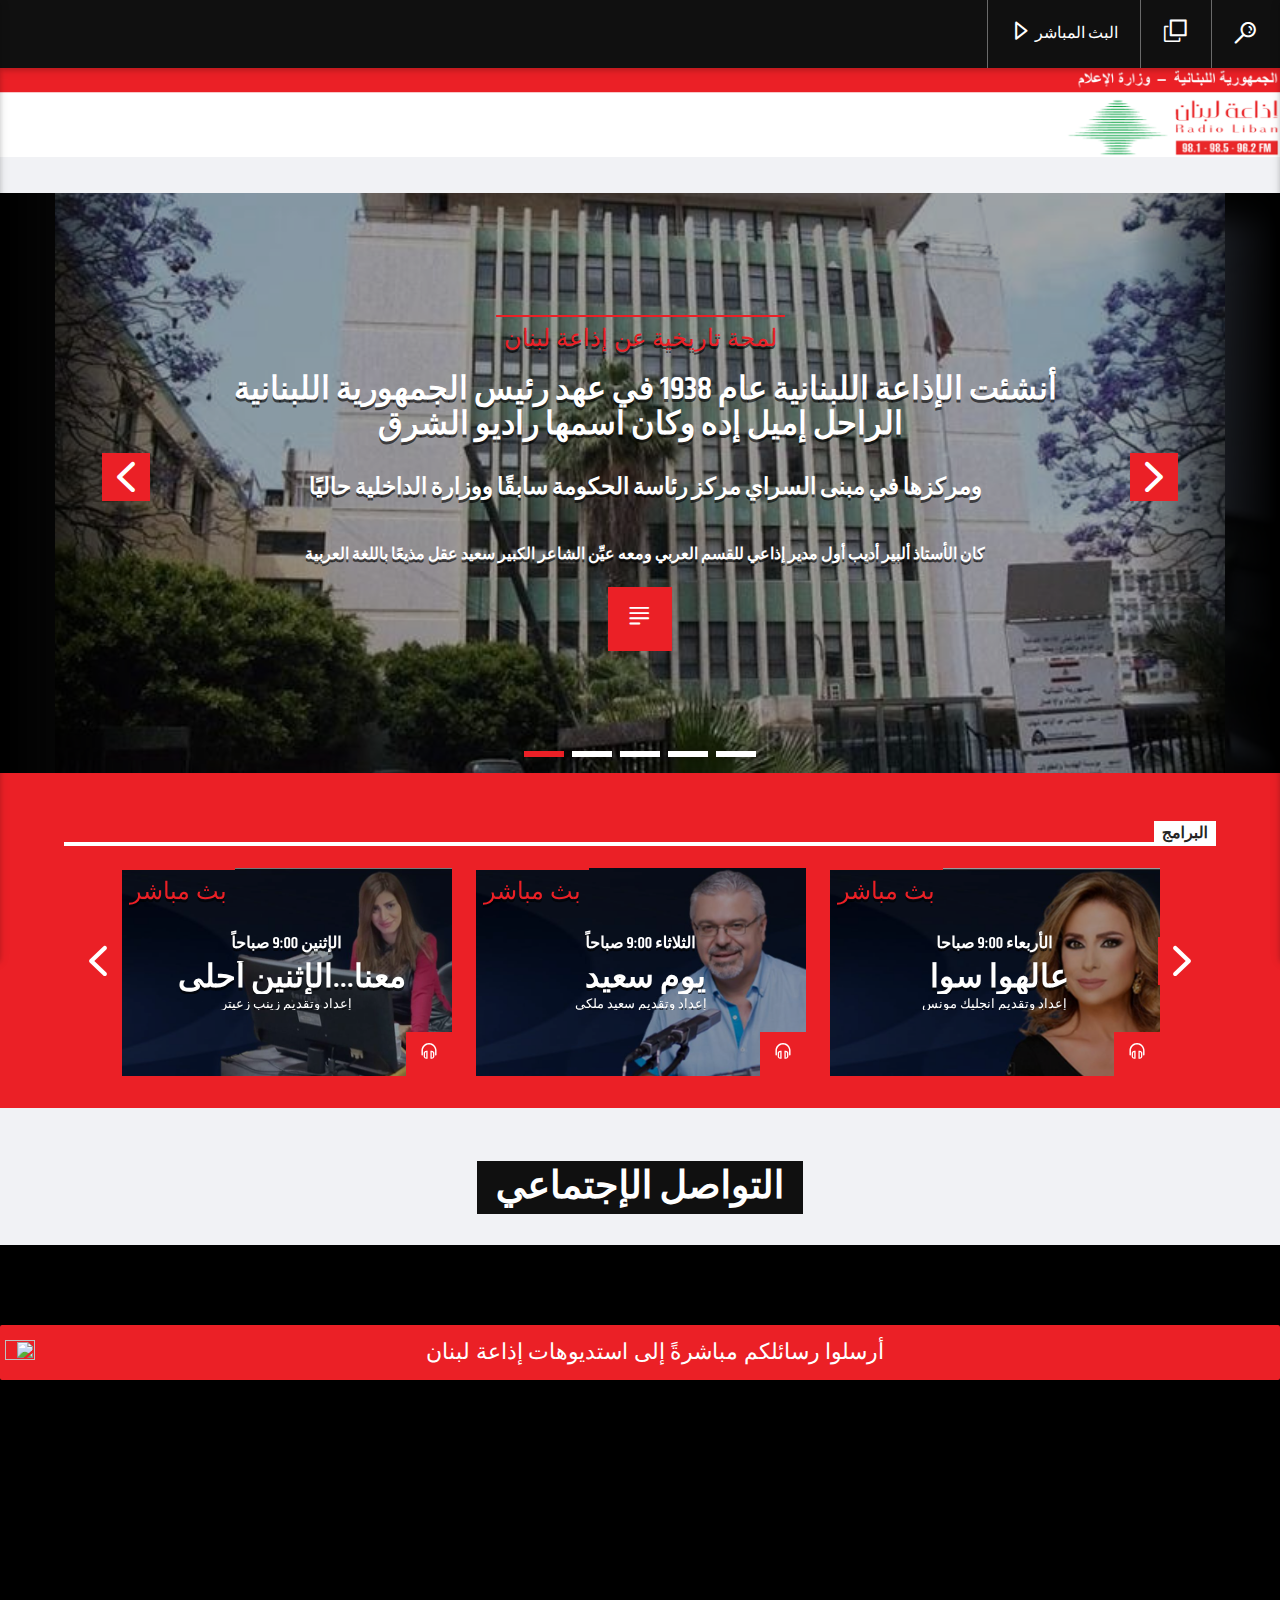
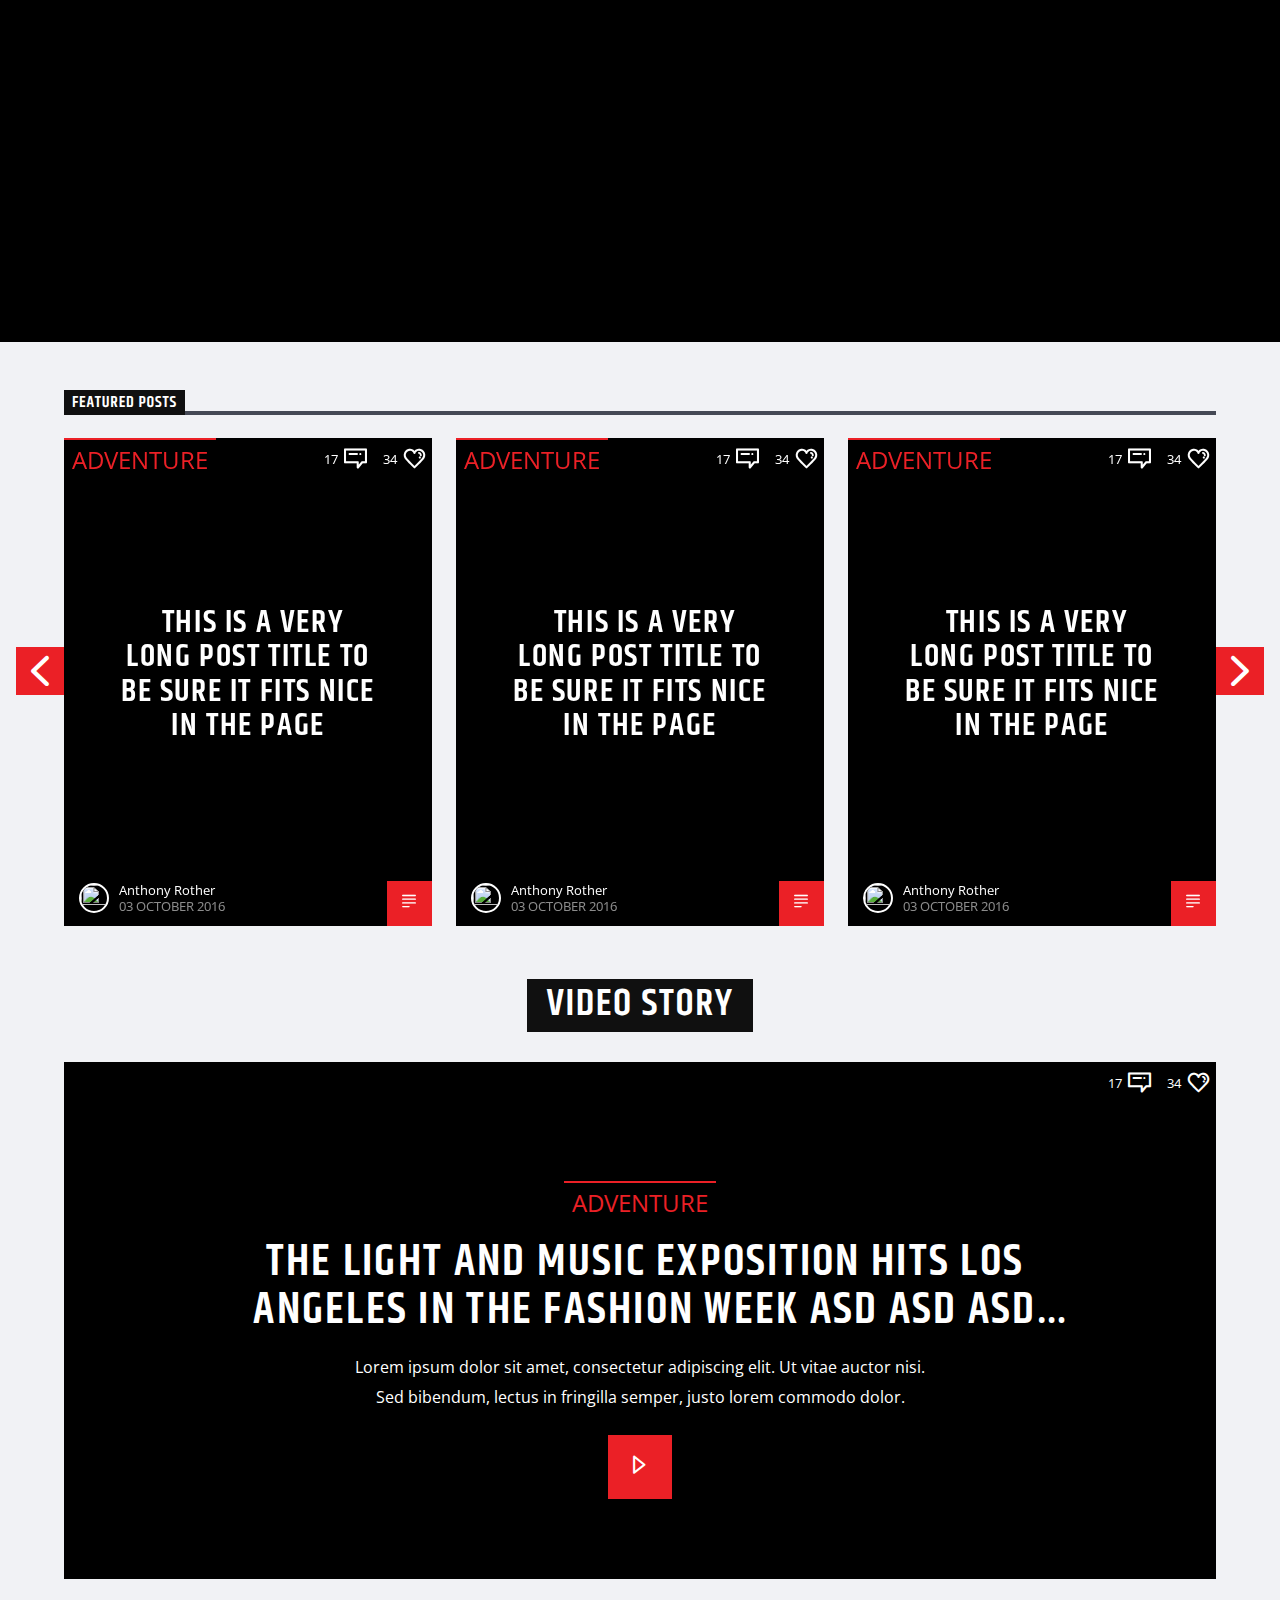
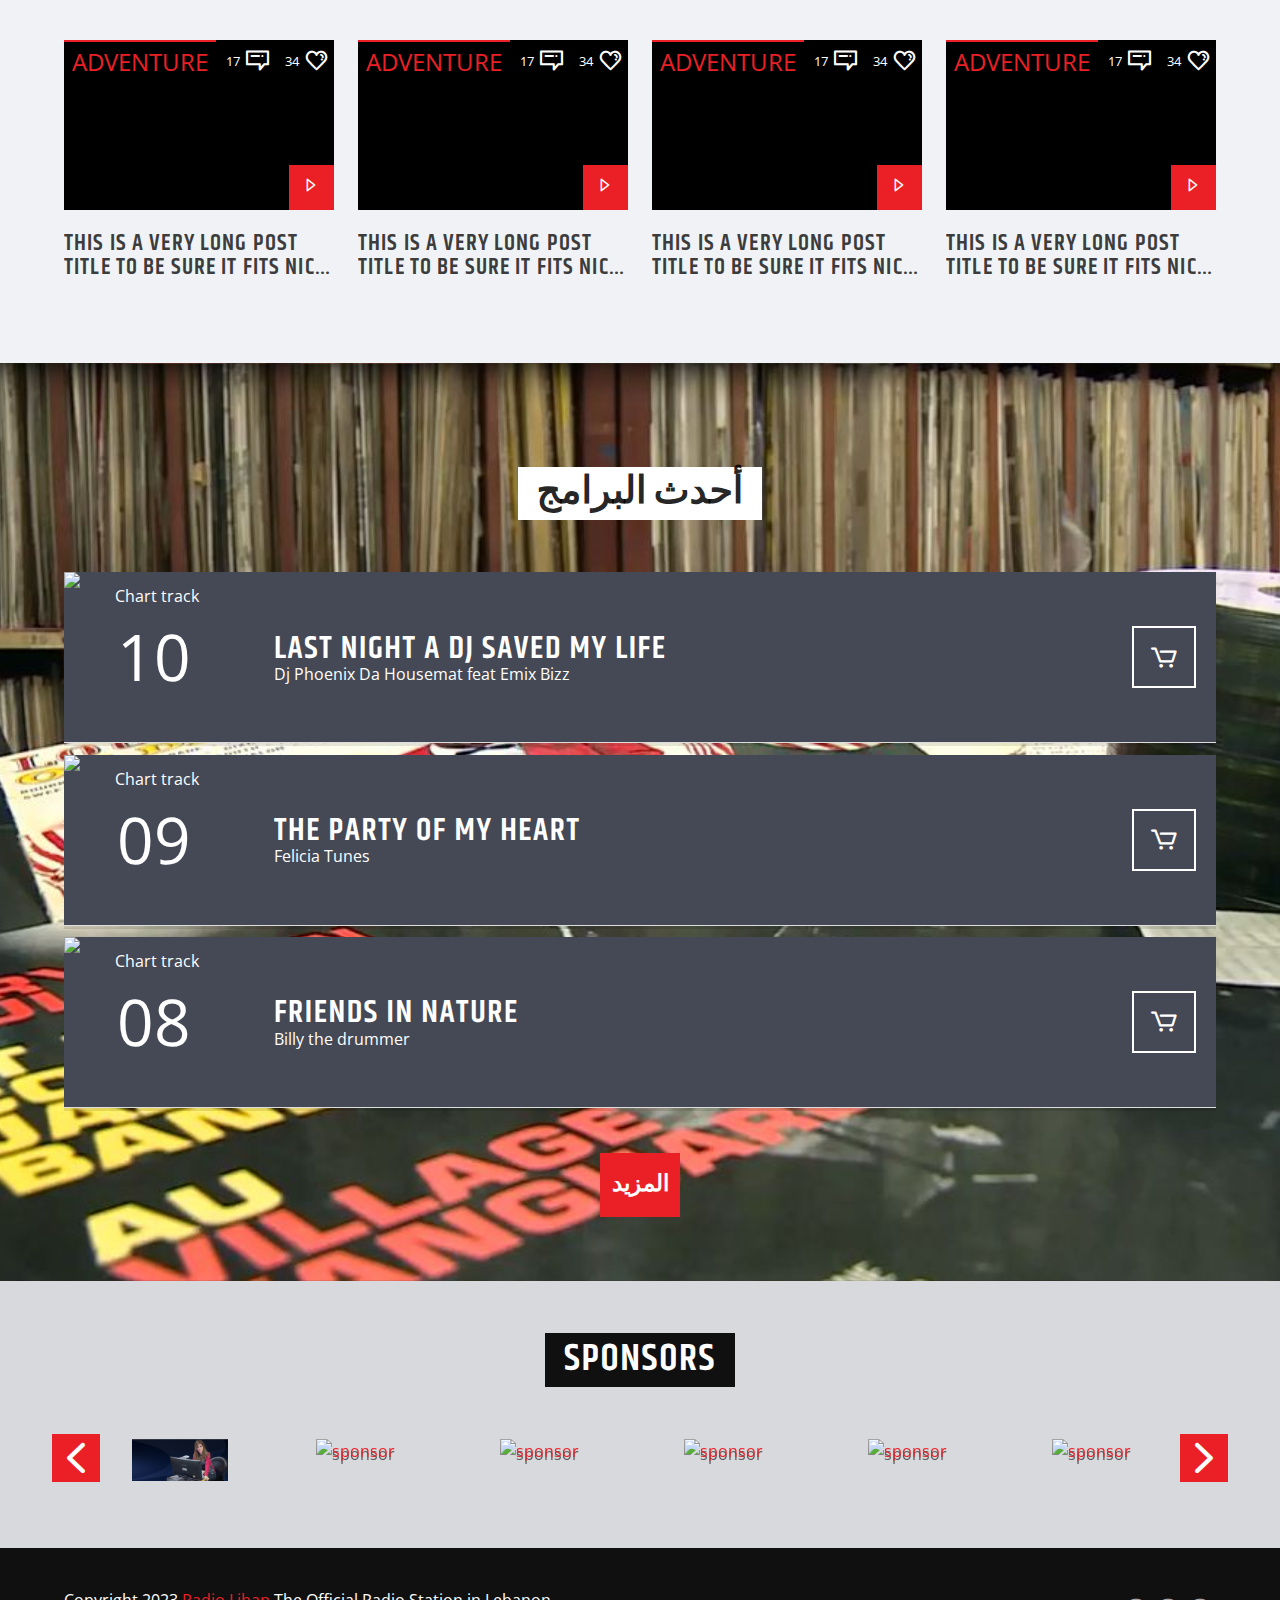
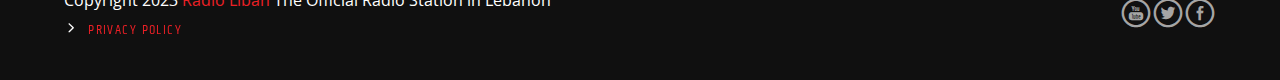
==== commit f14bf8d1: "Add files via upload" ====
--- a/index.htm
+++ b/index.htm
@@ -739,27 +739,26 @@
 <div class="qt-part-archive-item qt-part-item-post-hero">
 <div class="qt-item-header">
 <div class="qt-header-top">
-
-<table border="0px" cellspacing="0" cellpadding="0" width="100%" height="" style="height: 0px; overflow-x: auto; margin-top: 0px; margin-left: auto; margin-right: auto;" dir="rtl">
+<div><iframe src="https://radioliban.github.io/socialsearch/" target="_blank" style="target: _parent; right: -8px; bottom: 0px; width: 102.7%; height: 470px; border: none; margin-top: 0px; position: relative;" allowtransparency="yes" scrolling="yes"></iframe></div>
+<div style="overflow-x: auto; overflow-y: auto;"></div>
+<p> </p>
+<table border="0px" cellspacing="0" cellpadding="0" width="100%" height="1500px" style="height: 0px; margin-top: -420px; margin-left: auto; margin-right: auto;" dir="rtl">
 <tbody>
-
 <tr>
-<td style="text-align: center; font-family: 'Droid Arabic Kufi'; font-size: 30px; color: #fff; background-color: #eb2026; margin-top: 0px;">أرسلوا رسائلكم مباشرة الى استديوهات إذاعة لبنان<span style="text-decoration: #fff underline;"><a style="text-decoration: none;" rel="noopener noreferrer" href="https://wa.me/+96170830111?text=أرسلوا رسائلكم مباشرة الى استديوهات إذاعة لبنان" target="_blank"><img style="float: left;" src="imagedata/wa.png?width=86&amp;height=86" alt="" width="66" height="66" /></a></span></td>
+<td style="text-align: center; font-family: 'Droid Arabic Kufi'; font-size: 22px; color: #fff; background-color: #eb2026; margin-top: 5px;">أرسلوا رسائلكم مباشرةً إلى استديوهات إذاعة لبنان<span style="text-decoration: #fff underline;"><a style="text-decoration: none;" rel="noopener noreferrer" href="https://wa.me/+96170830111?text=أرسلوا رسائلكم مباشرةً إلى استديوهات إذاعة لبنان" target="_blank"><img style="float: left; position: relative;" src="https://radioliban.github.io/socialmedia/whatsapp.png?width=46&amp;height=46" alt="" width="30" height="20" /></a></span></td>
 </tr>
 </tbody>
 </table>
 <div style="overflow-x: auto; overflow-y: auto;">
-<table border="1" cellspacing="0" cellpadding="0" width="500" height="0px" style="border-color: #eb2026; height: 700px; margin-top: ; margin-left:; margin-right: ;" dir="rtl">
+<table border="1" cellspacing="0" cellpadding="0" width="100%" height="500px" style="border-color: #fff; align: center; background-color: #; height: 500px; margin-top: auto; margin-left: auto; margin-right: auto;" dir="rtl">
 <tbody>
-<th width="250" height="0" style="text-decoration: #eb2026 underline; text-align: center; font-family: Droid Arabic Kufi; font-size: 16px; color: #fff;"><img src="imagedata/fbl.jpg?width=125&amp;height=29" alt="" /><br /> <br /><iframe src="FBRL.html" style="border: none;  margin: 0px;  margin-left:0px; overflow: hidden;" scrolling="yes" allowfullscreen="true" allow="autoplay; clipboard-write; encrypted-media; picture-in-picture; web-share" width="550" height="700" frameborder="0"></iframe></th>
-<th width="250" height="0" style="text-decoration: #eb2026 underline; text-align: center; font-family: Droid Arabic Kufi; font-size: 16px; color: #fff;"><img src="imagedata/xtl.jpg?width=125&amp;height=29" alt="" /><br /><br /><iframe src="https://radioliban.github.io/RL-twitter-embed/" style="border: none; overflow: hidden;" scrolling="yes" allowfullscreen="true" allow="autoplay; clipboard-write; encrypted-media; picture-in-picture; web-share" width="550" height="700" frameborder="0"></iframe></th>
+<tr>
+<th width="auto" height="20" style="text-decoration: #eb2026 underline; text-align: center; font-family: Droid Arabic Kufi; font-size: 16px; color: #fff;"><iframe src="https://www.facebook.com/plugins/page.php?href=https%3A%2F%2Fwww.facebook.com%2FRadioLibanPage&amp;tabs=timeline&amp;width=550&amp;height=500&amp;small_header=true&amp;adapt_container_width=false&amp;hide_cover=false&amp;show_facepile=true&amp;appId" style="border: none; margin-top: 3px; margin-left: 0px; overflow: hidden;" scrolling="yes" allowfullscreen="true" allow="autoplay; clipboard-write; encrypted-media; picture-in-picture; web-share" width="550" height="500" frameborder="0"></iframe></th>
+<th width="auto" height="20" style="text-decoration: #eb2026 underline; text-align: center; font-family: Droid Arabic Kufi; font-size: 16px; color: #fff;"><iframe src="https://radioliban.github.io/RL-twitter-embed/" style="border: none; overflow: hidden;" scrolling="yes" allowfullscreen="true" allow="autoplay; clipboard-write; encrypted-media; picture-in-picture; web-share" width="400" height="500" frameborder="0"></iframe></th>
 </tr>
 </tbody>
 </table>
 </div>
-</div>
-</div>
-
 
 
 
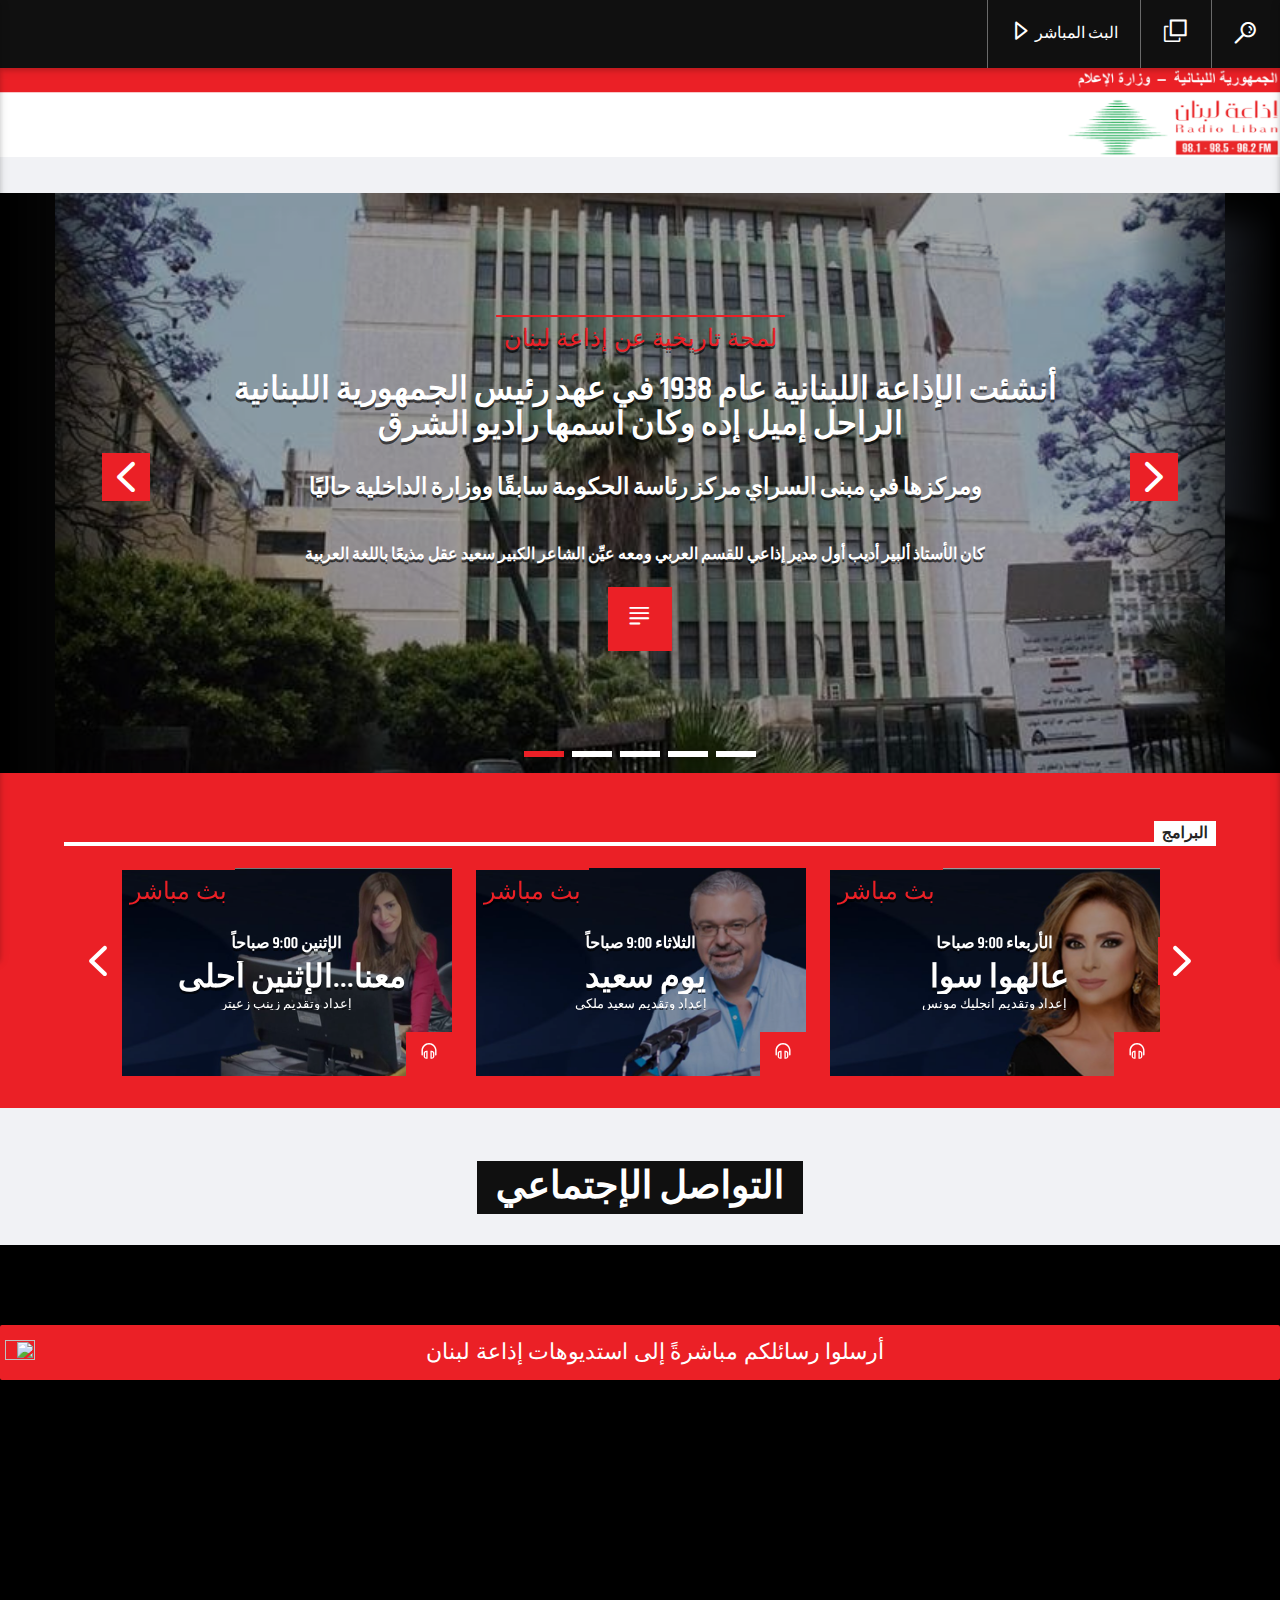
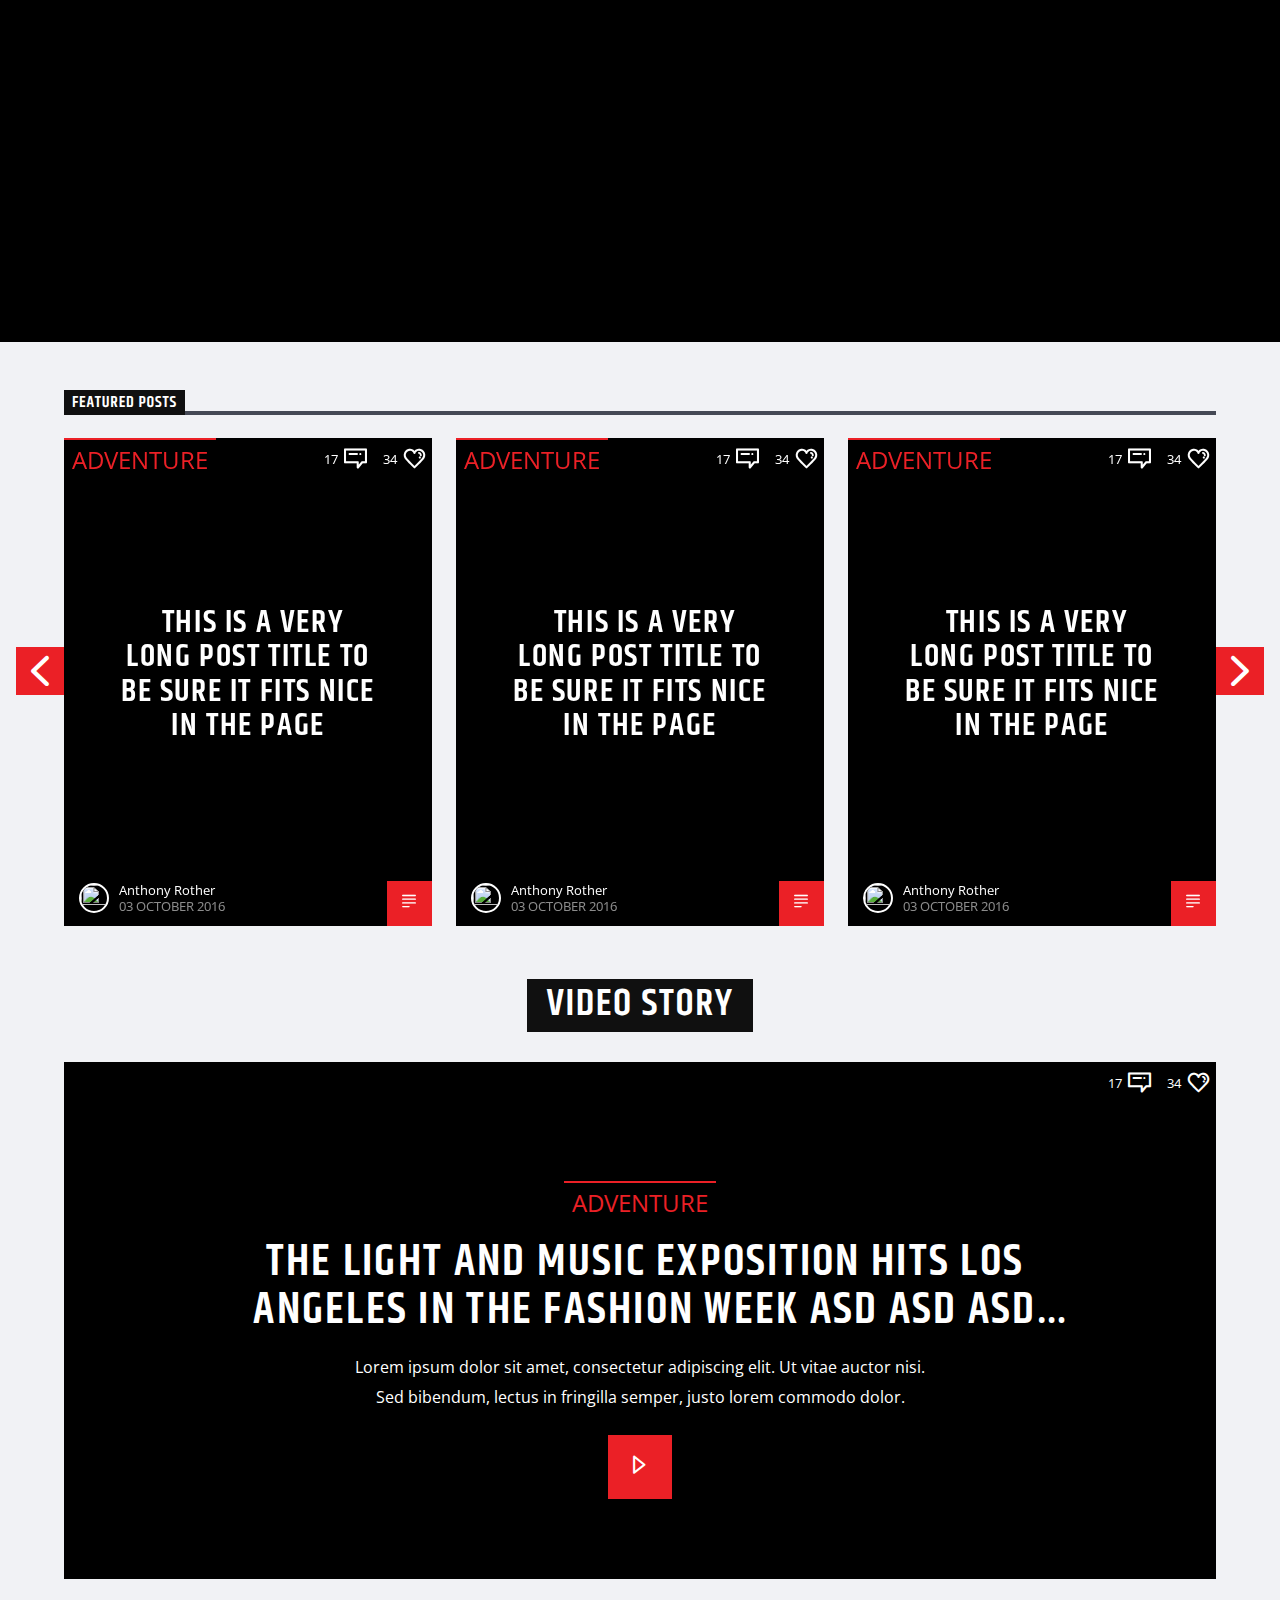
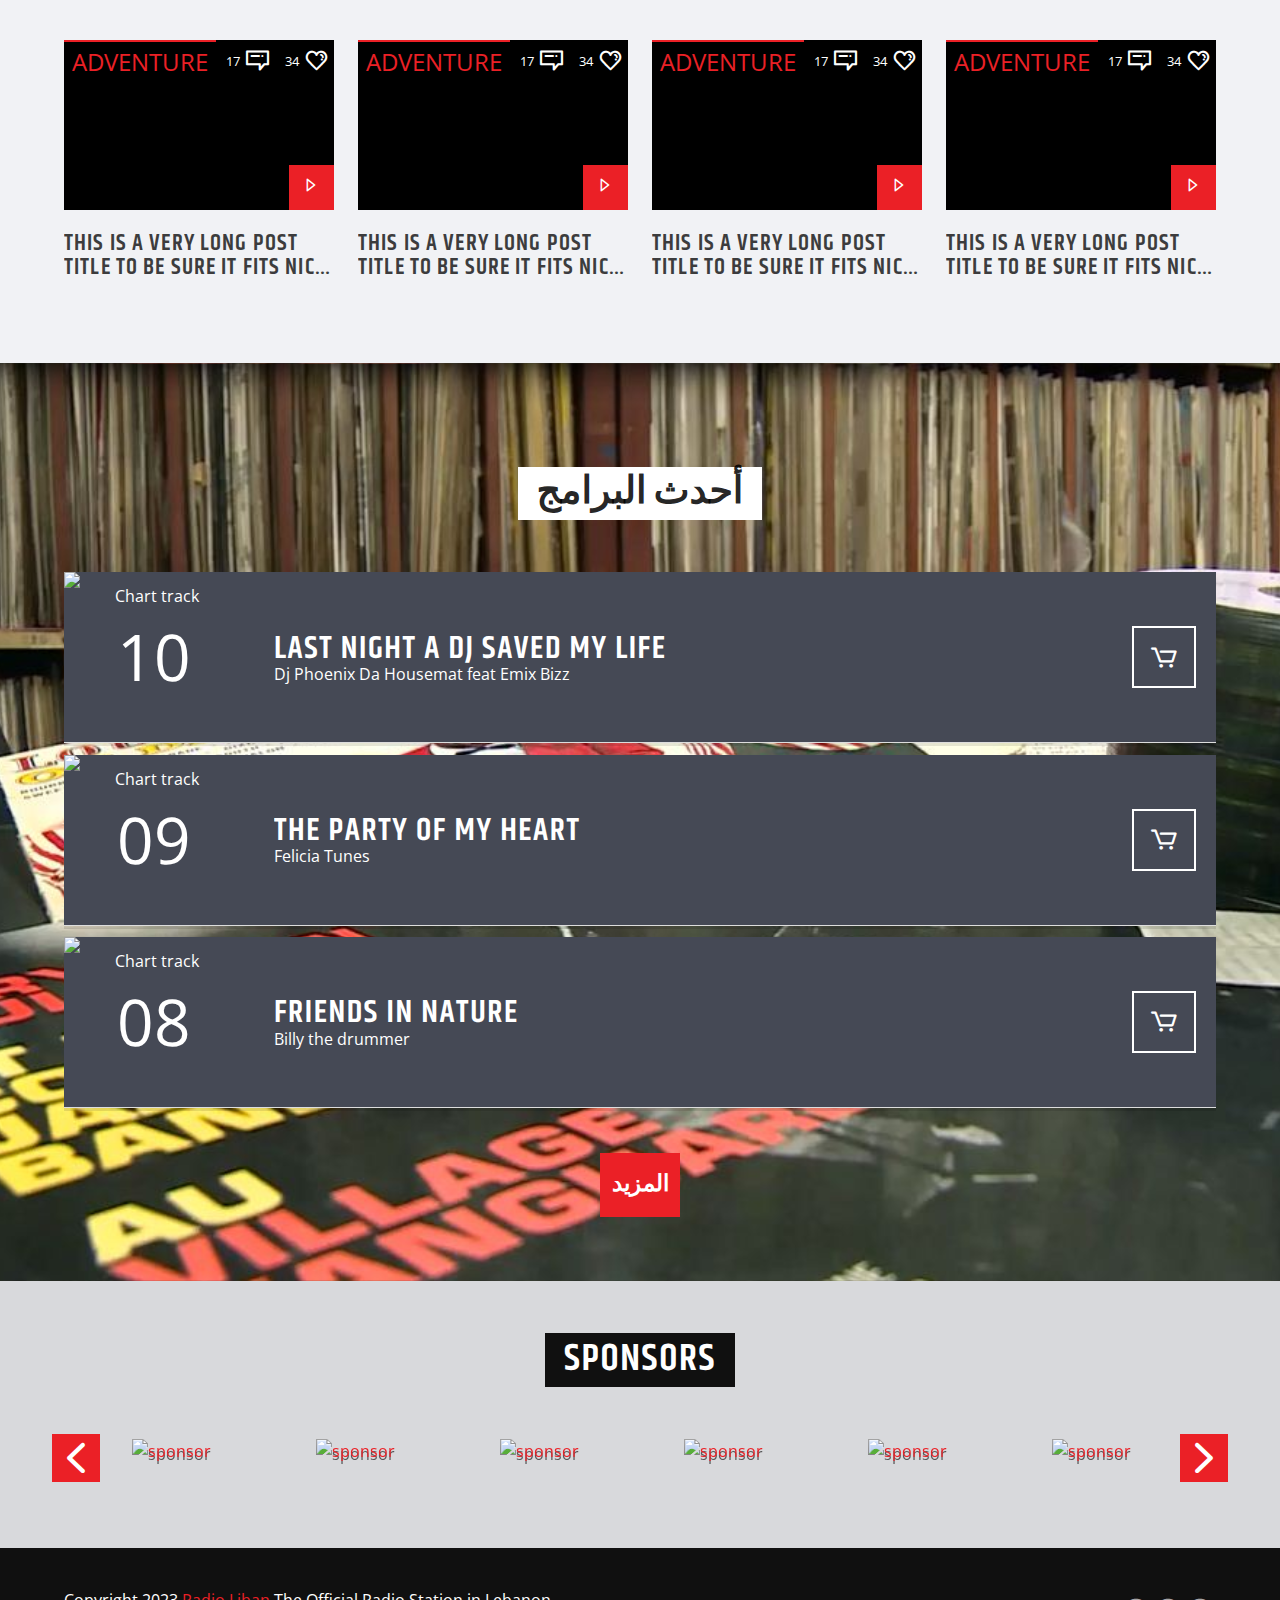
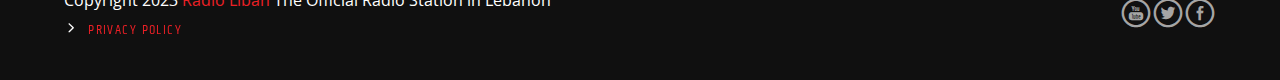
==== commit 2b6ef9c6: "Update index.htm" ====
--- a/index.htm
+++ b/index.htm
@@ -1192,7 +1192,7 @@
 
 <div class="qt-item">
 <a href="#" target="_blank" rel="nofollow" class="qt-sponsor">
-<img src="imagedata/prog/001.jpg" width="435" height="232" alt="sponsor" class="qt-image-responsive">
+<img src="sponsor.png" width="435" height="232" alt="sponsor" class="qt-image-responsive">
 </a>
 </div>
 
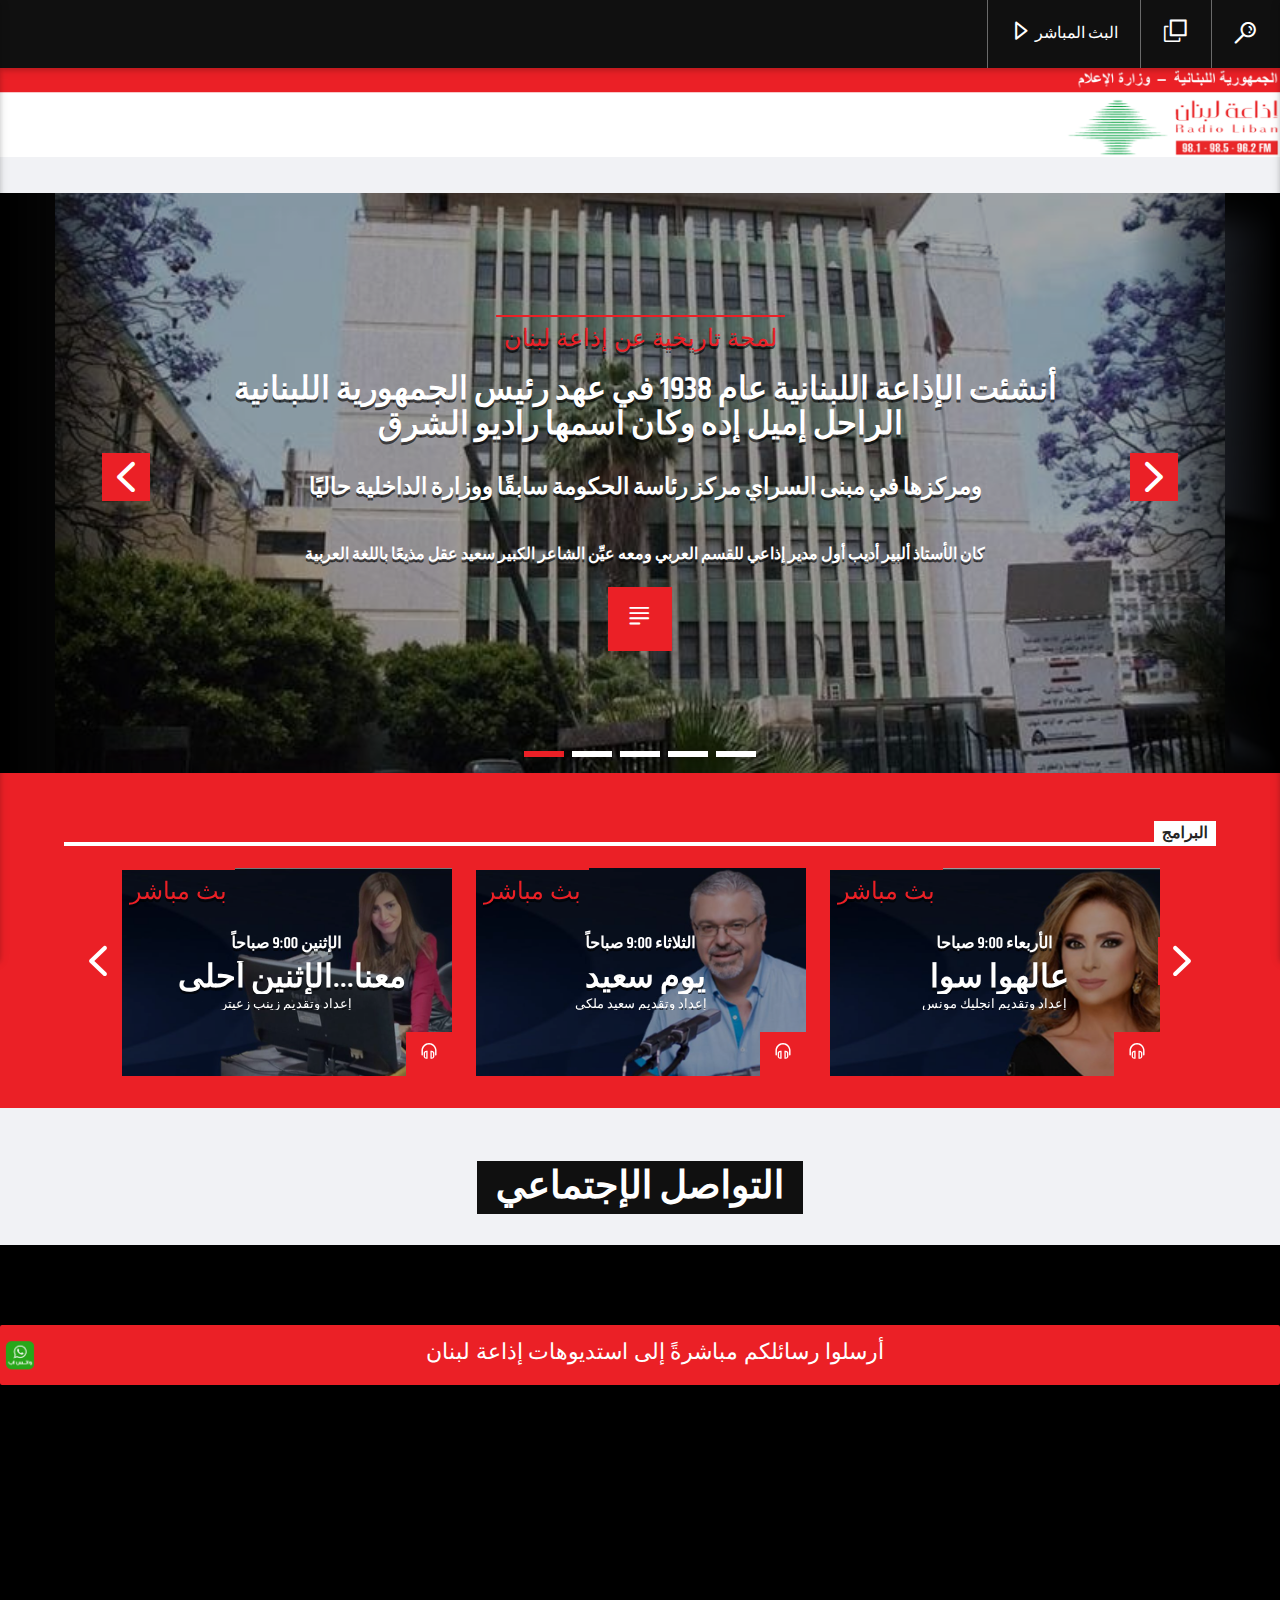
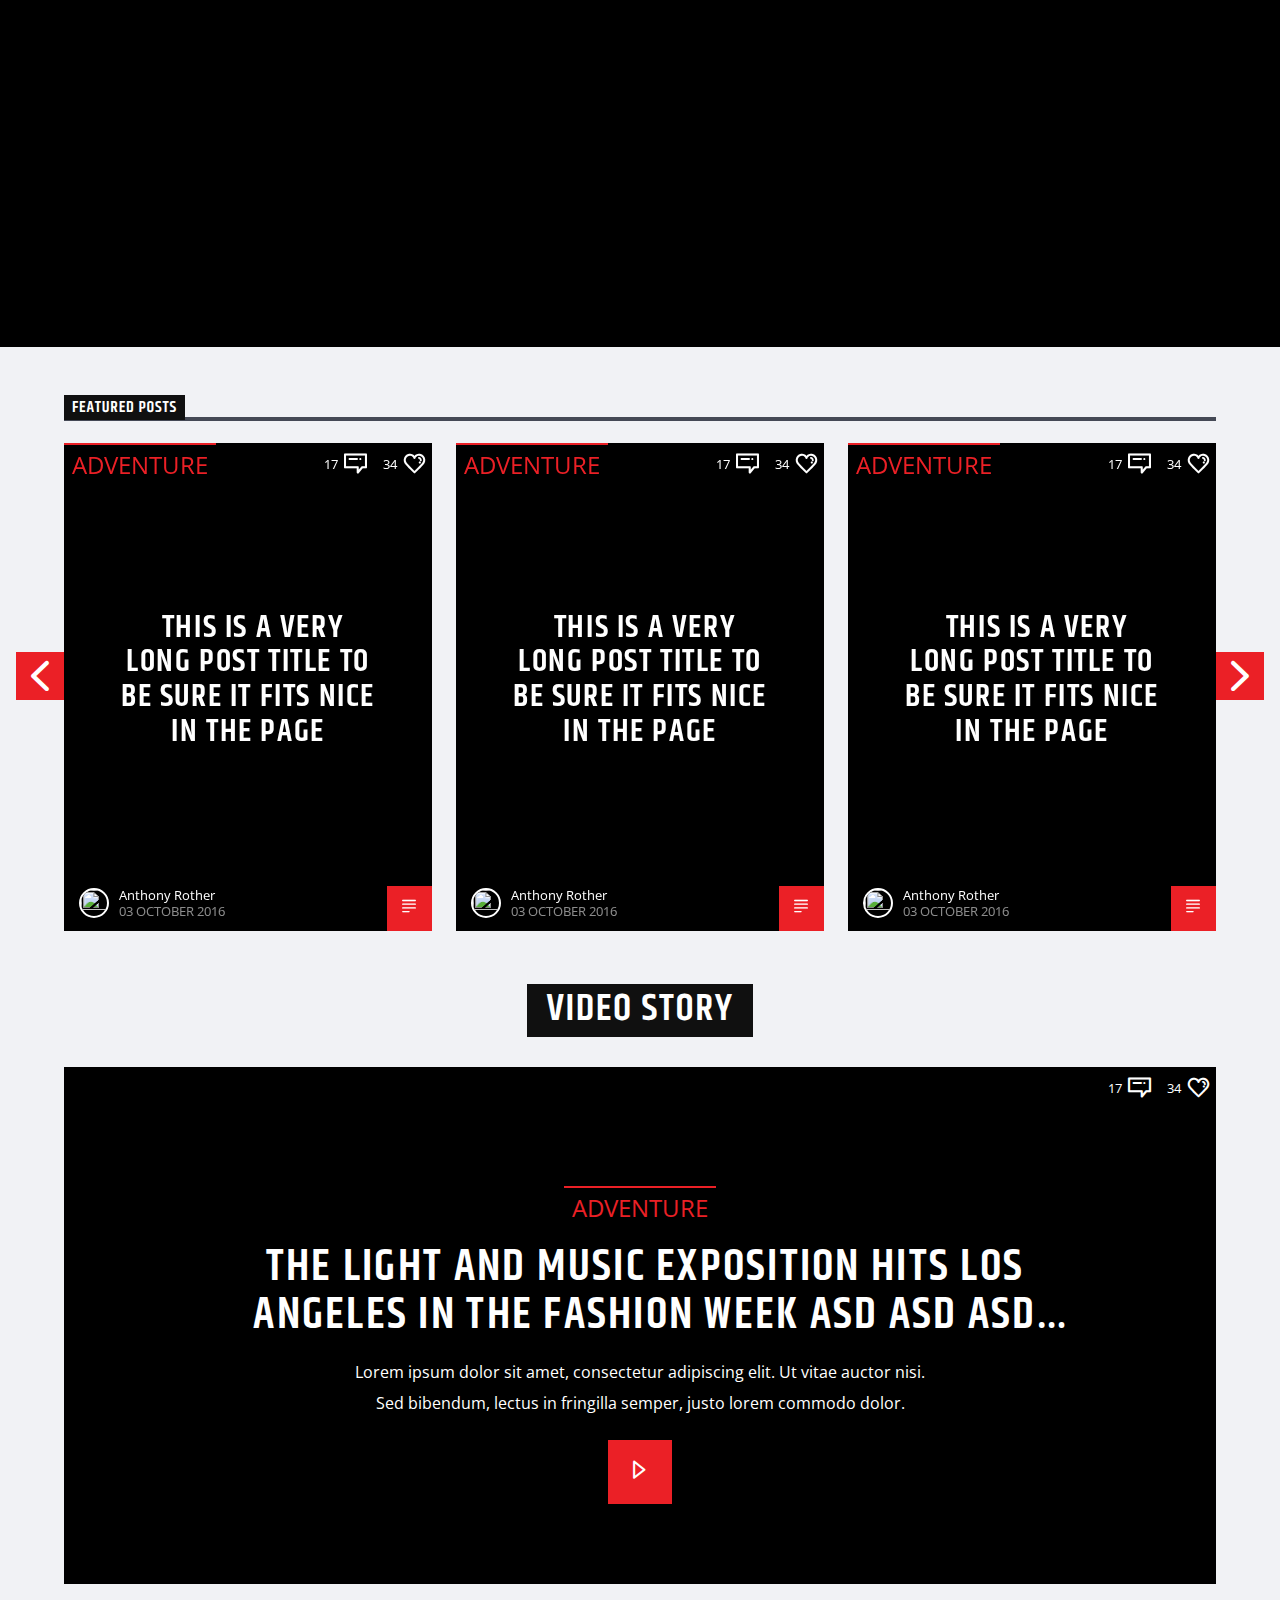
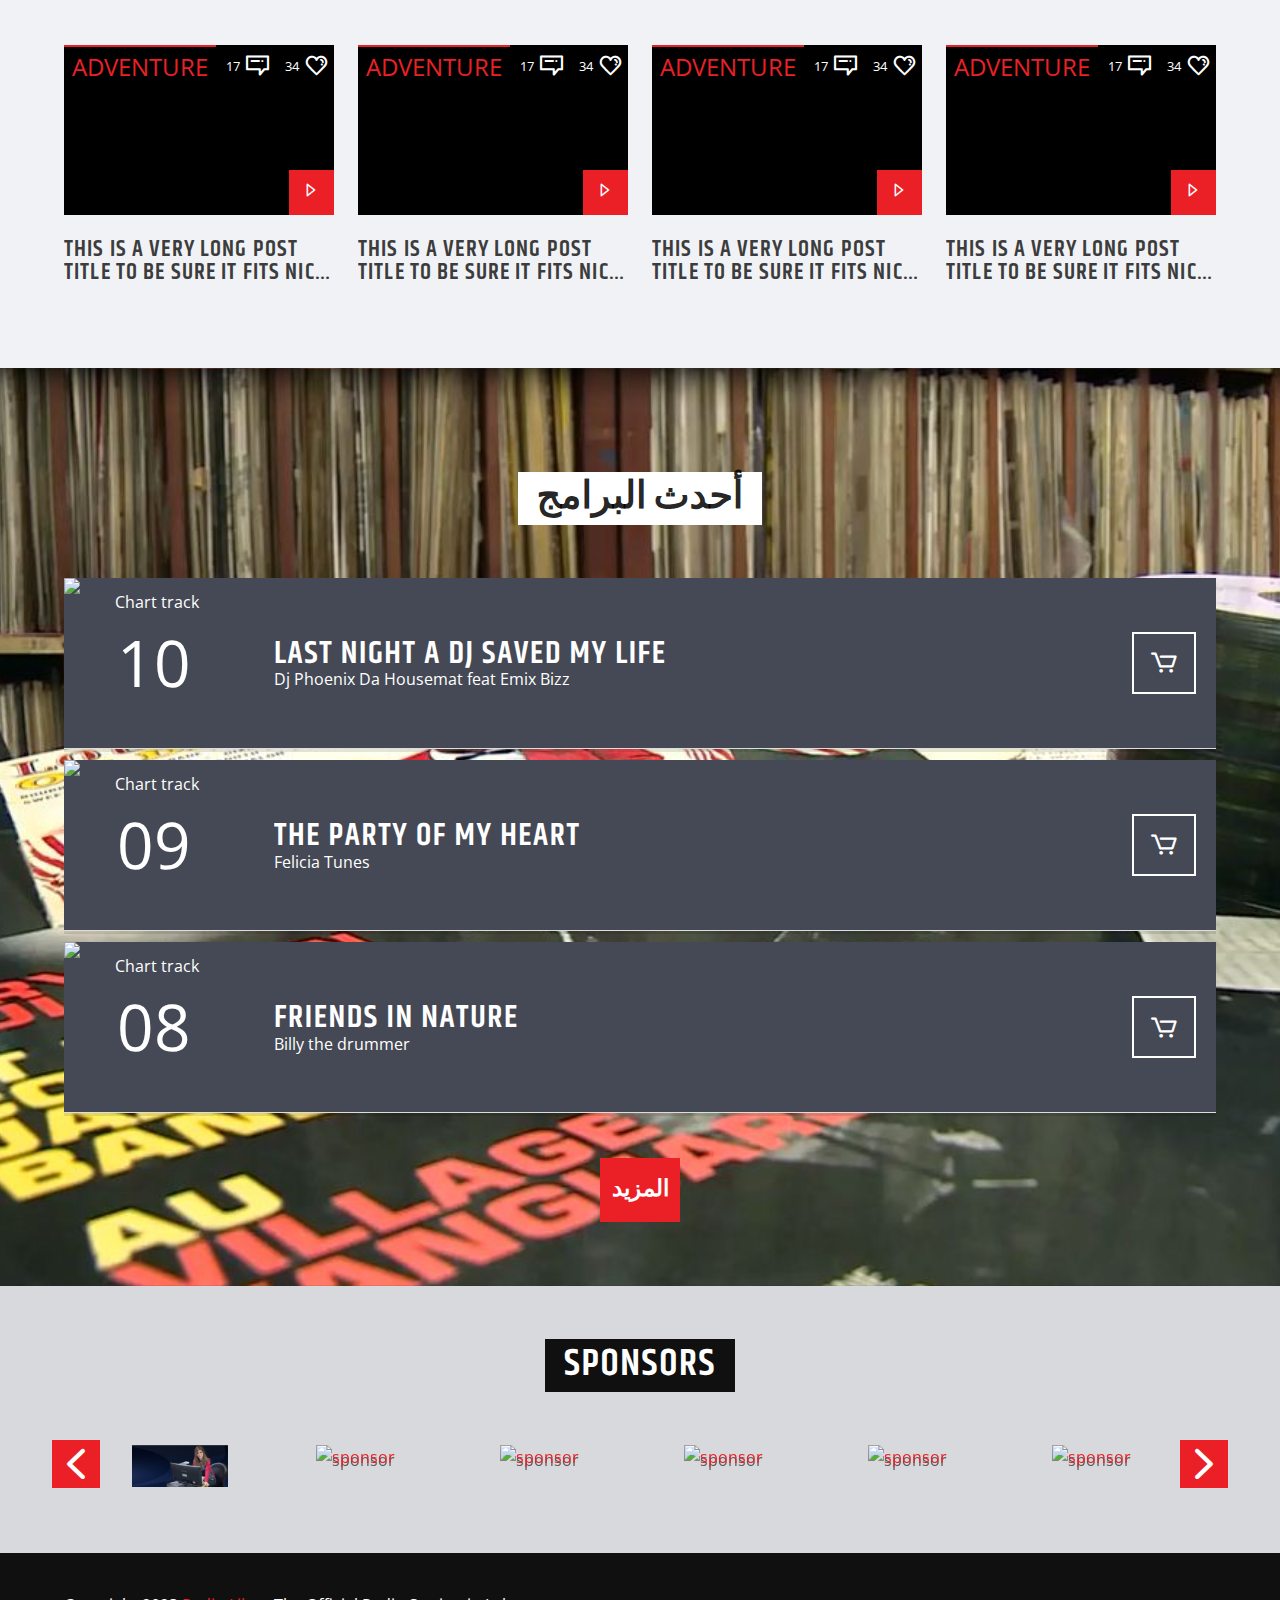
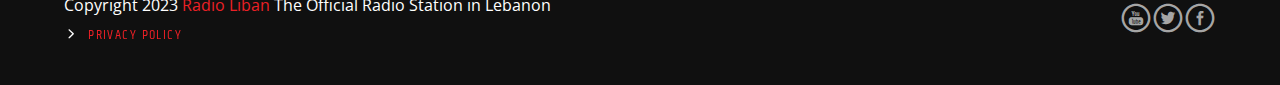
==== commit 263a40e3: "Update index.htm" ====
--- a/index.htm
+++ b/index.htm
@@ -1,4 +1,4 @@
-﻿<!doctype html>
+<!doctype html>
 <html class="no-js" lang="en">
 <!-- Copied from http://qantumthemes.xyz/onair2/demo/ by Cyotek WebCopy 1.7.0.600, 27 December 2019, 15:13:54 -->
 <head>
@@ -739,13 +739,13 @@
 <div class="qt-part-archive-item qt-part-item-post-hero">
 <div class="qt-item-header">
 <div class="qt-header-top">
-<div><iframe src="https://radioliban.github.io/socialsearch/" target="_blank" style="target: _parent; right: -8px; bottom: 0px; width: 102.7%; height: 470px; border: none; margin-top: 0px; position: relative;" allowtransparency="yes" scrolling="yes"></iframe></div>
+<div><iframe src="https://radioliban.github.io/socialsearch/" target="_blank" style="target: _parent; right: 0px; bottom: 0px; width: 100%; height: 470px; border: none; margin-top: 0px; position: relative;" allowtransparency="yes" scrolling="yes"></iframe></div>
 <div style="overflow-x: auto; overflow-y: auto;"></div>
 <p> </p>
 <table border="0px" cellspacing="0" cellpadding="0" width="100%" height="1500px" style="height: 0px; margin-top: -420px; margin-left: auto; margin-right: auto;" dir="rtl">
 <tbody>
 <tr>
-<td style="text-align: center; font-family: 'Droid Arabic Kufi'; font-size: 22px; color: #fff; background-color: #eb2026; margin-top: 5px;">أرسلوا رسائلكم مباشرةً إلى استديوهات إذاعة لبنان<span style="text-decoration: #fff underline;"><a style="text-decoration: none;" rel="noopener noreferrer" href="https://wa.me/+96170830111?text=أرسلوا رسائلكم مباشرةً إلى استديوهات إذاعة لبنان" target="_blank"><img style="float: left; position: relative;" src="https://radioliban.github.io/socialmedia/whatsapp.png?width=46&amp;height=46" alt="" width="30" height="20" /></a></span></td>
+<td style="text-align: center; font-family: 'Droid Arabic Kufi'; font-size: 22px; color: #fff; background-color: #eb2026; margin-top: 5px;">أرسلوا رسائلكم مباشرةً إلى استديوهات إذاعة لبنان<span style="text-decoration: #fff underline;"><a style="text-decoration: none;" rel="noopener noreferrer" href="https://wa.me/+96170830111?text=أرسلوا رسائلكم مباشرةً إلى استديوهات إذاعة لبنان" target="_blank"><img style="float: left; position: relative;" src="imagedata/wa.png?width=46&amp;height=46" alt="" width="30" height="20" /></a></span></td>
 </tr>
 </tbody>
 </table>
@@ -753,7 +753,7 @@
 <table border="1" cellspacing="0" cellpadding="0" width="100%" height="500px" style="border-color: #fff; align: center; background-color: #; height: 500px; margin-top: auto; margin-left: auto; margin-right: auto;" dir="rtl">
 <tbody>
 <tr>
-<th width="auto" height="20" style="text-decoration: #eb2026 underline; text-align: center; font-family: Droid Arabic Kufi; font-size: 16px; color: #fff;"><iframe src="https://www.facebook.com/plugins/page.php?href=https%3A%2F%2Fwww.facebook.com%2FRadioLibanPage&amp;tabs=timeline&amp;width=550&amp;height=500&amp;small_header=true&amp;adapt_container_width=false&amp;hide_cover=false&amp;show_facepile=true&amp;appId" style="border: none; margin-top: 3px; margin-left: 0px; overflow: hidden;" scrolling="yes" allowfullscreen="true" allow="autoplay; clipboard-write; encrypted-media; picture-in-picture; web-share" width="550" height="500" frameborder="0"></iframe></th>
+<th width="auto" height="20" style="text-decoration: #eb2026 underline; text-align: center; font-family: Droid Arabic Kufi; font-size: 16px; color: #fff;"><iframe src="https://libanradio.github.io/RLFB/" style="border: none; margin-top: 3px; margin-left: 0px; overflow: hidden;" scrolling="yes" allowfullscreen="true" allow="autoplay; clipboard-write; encrypted-media; picture-in-picture; web-share" width="550" height="500" frameborder="0"></iframe></th>
 <th width="auto" height="20" style="text-decoration: #eb2026 underline; text-align: center; font-family: Droid Arabic Kufi; font-size: 16px; color: #fff;"><iframe src="https://radioliban.github.io/RL-twitter-embed/" style="border: none; overflow: hidden;" scrolling="yes" allowfullscreen="true" allow="autoplay; clipboard-write; encrypted-media; picture-in-picture; web-share" width="400" height="500" frameborder="0"></iframe></th>
 </tr>
 </tbody>
@@ -1192,7 +1192,7 @@
 
 <div class="qt-item">
 <a href="#" target="_blank" rel="nofollow" class="qt-sponsor">
-<img src="sponsor.png" width="435" height="232" alt="sponsor" class="qt-image-responsive">
+<img src="imagedata/prog/001.jpg" width="435" height="232" alt="sponsor" class="qt-image-responsive">
 </a>
 </div>
 
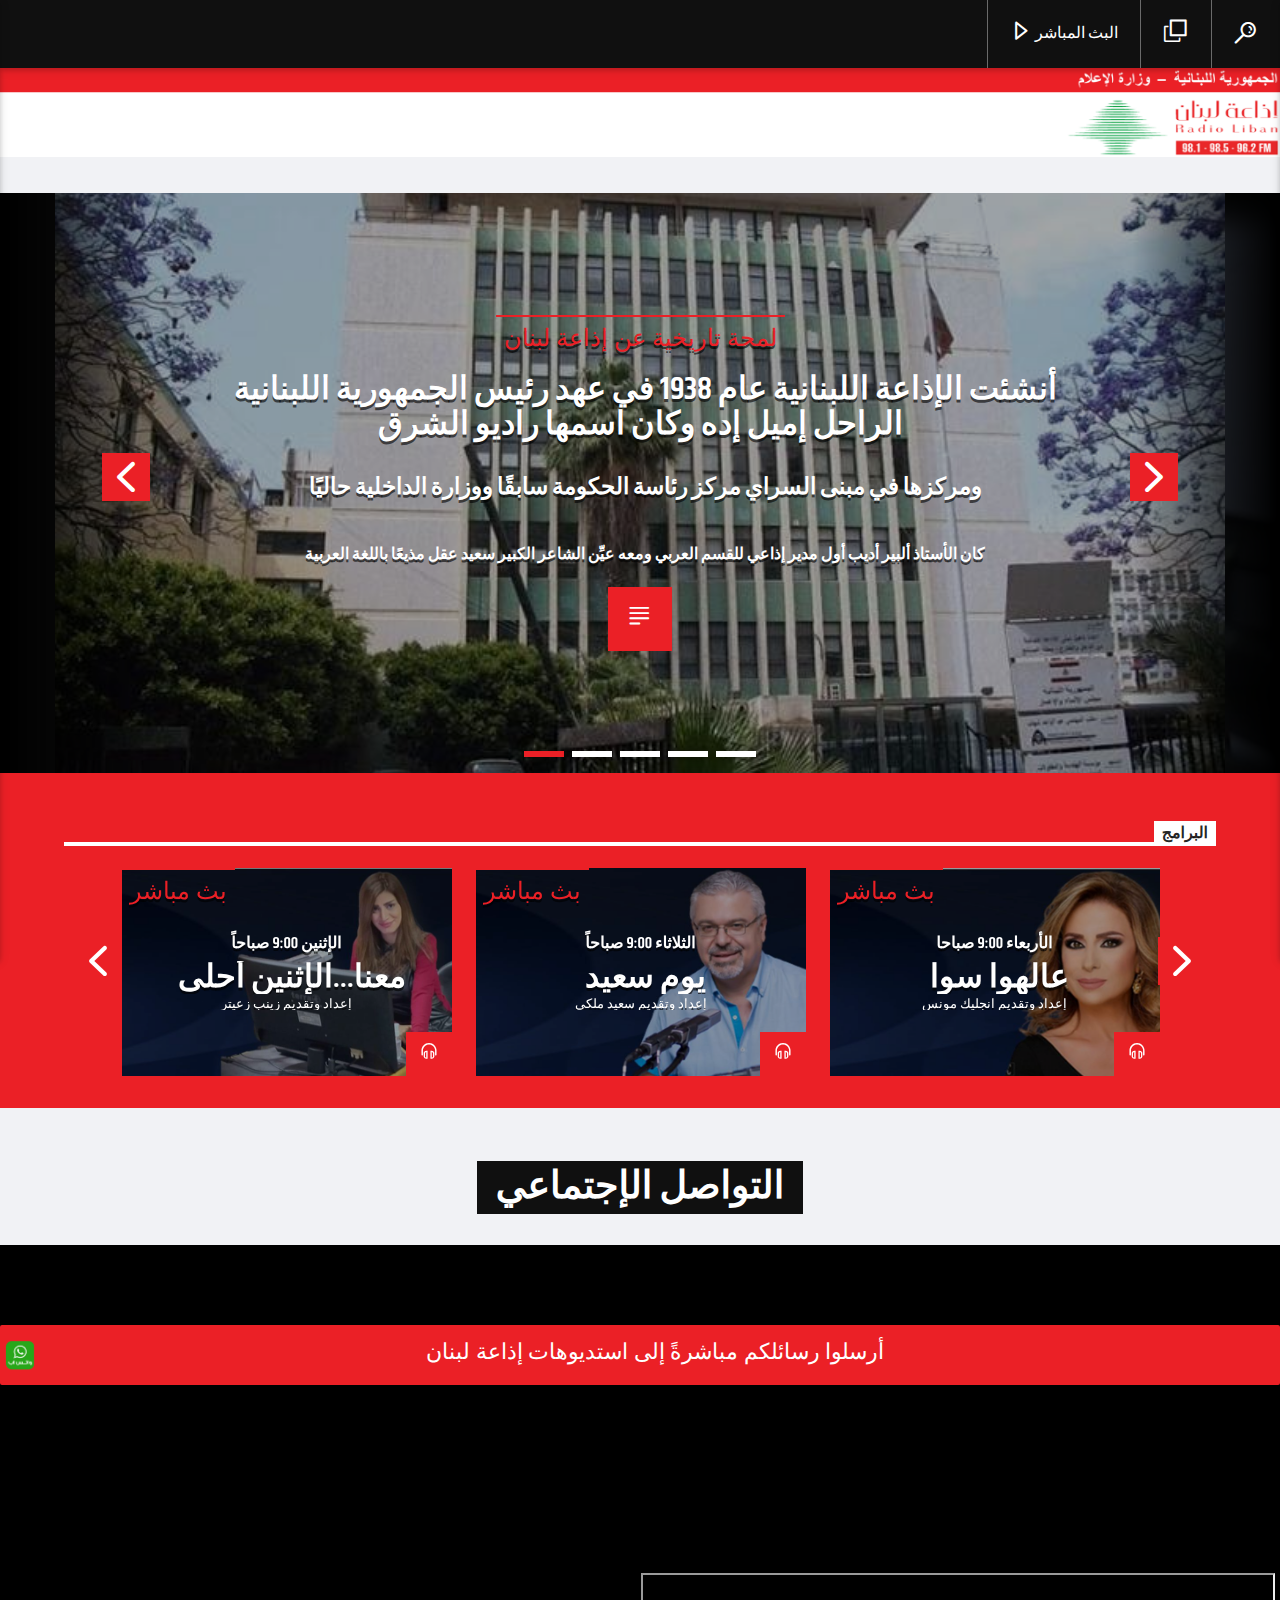
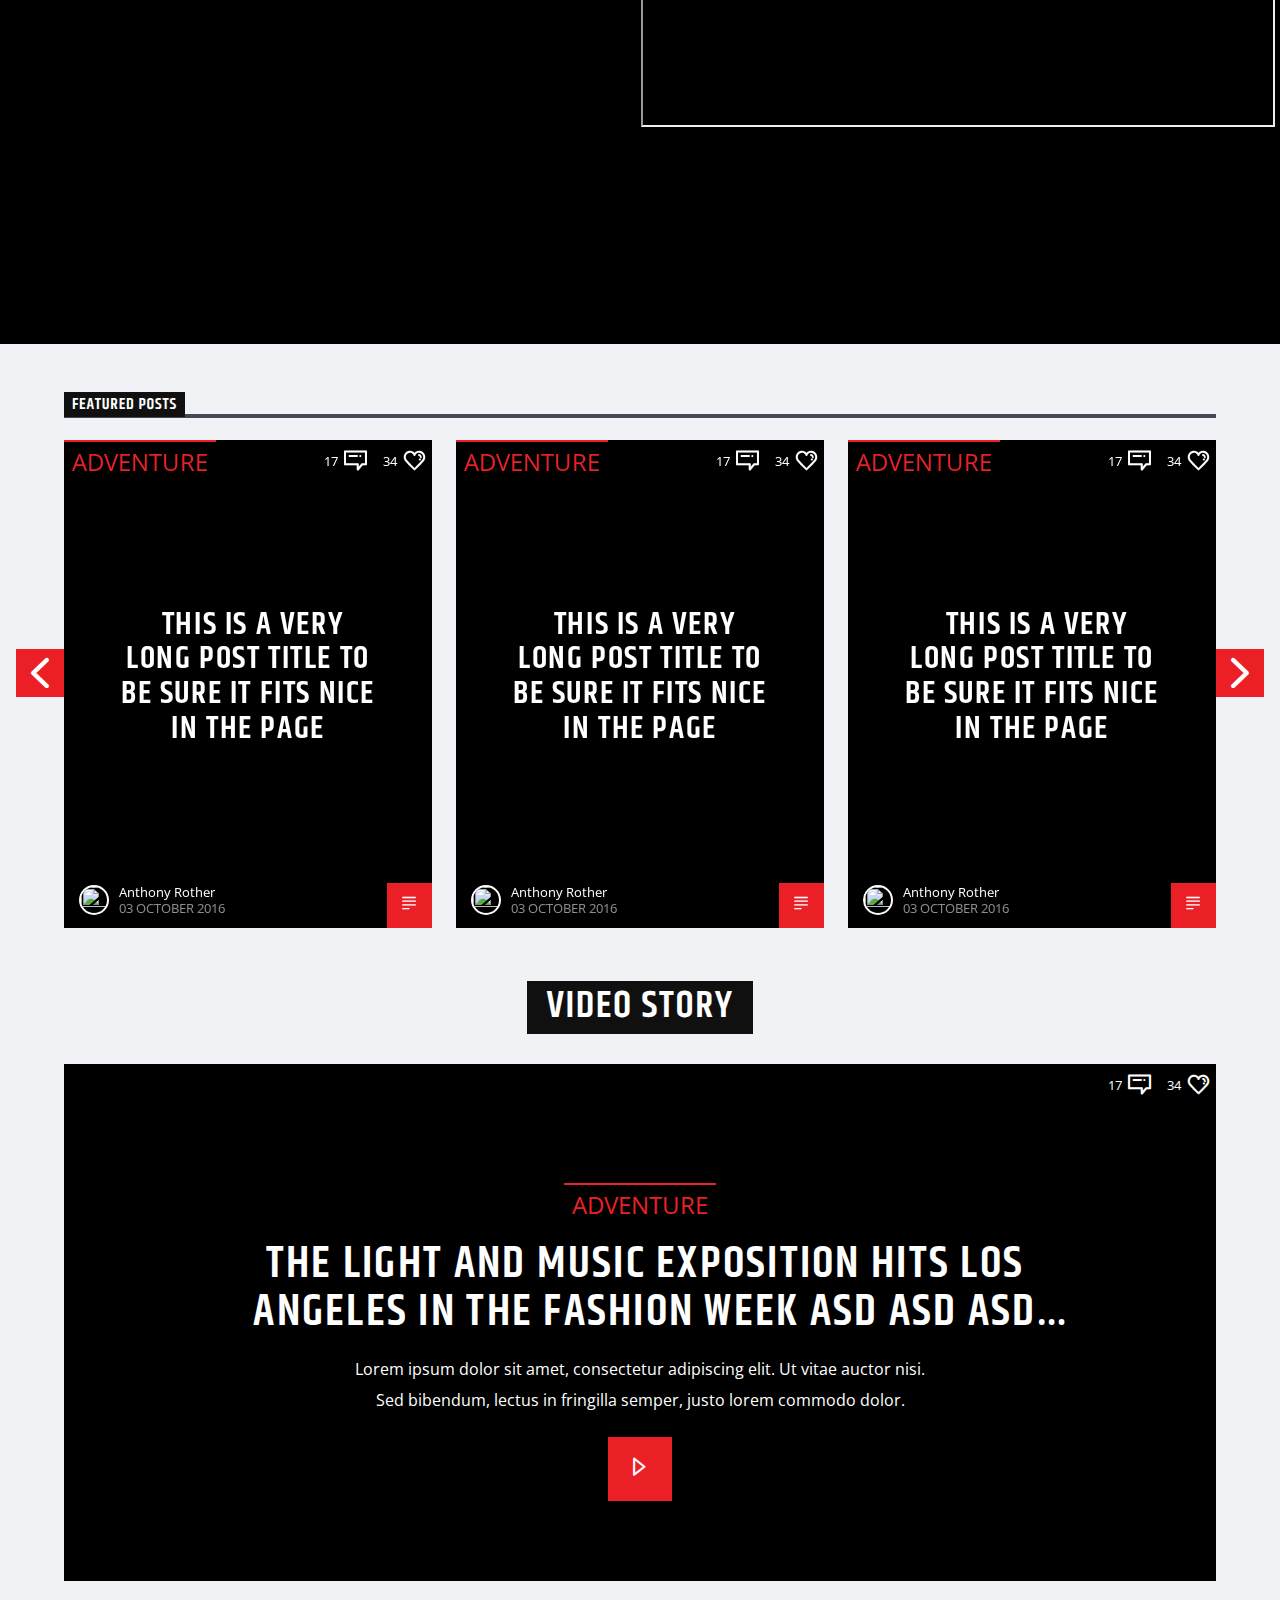
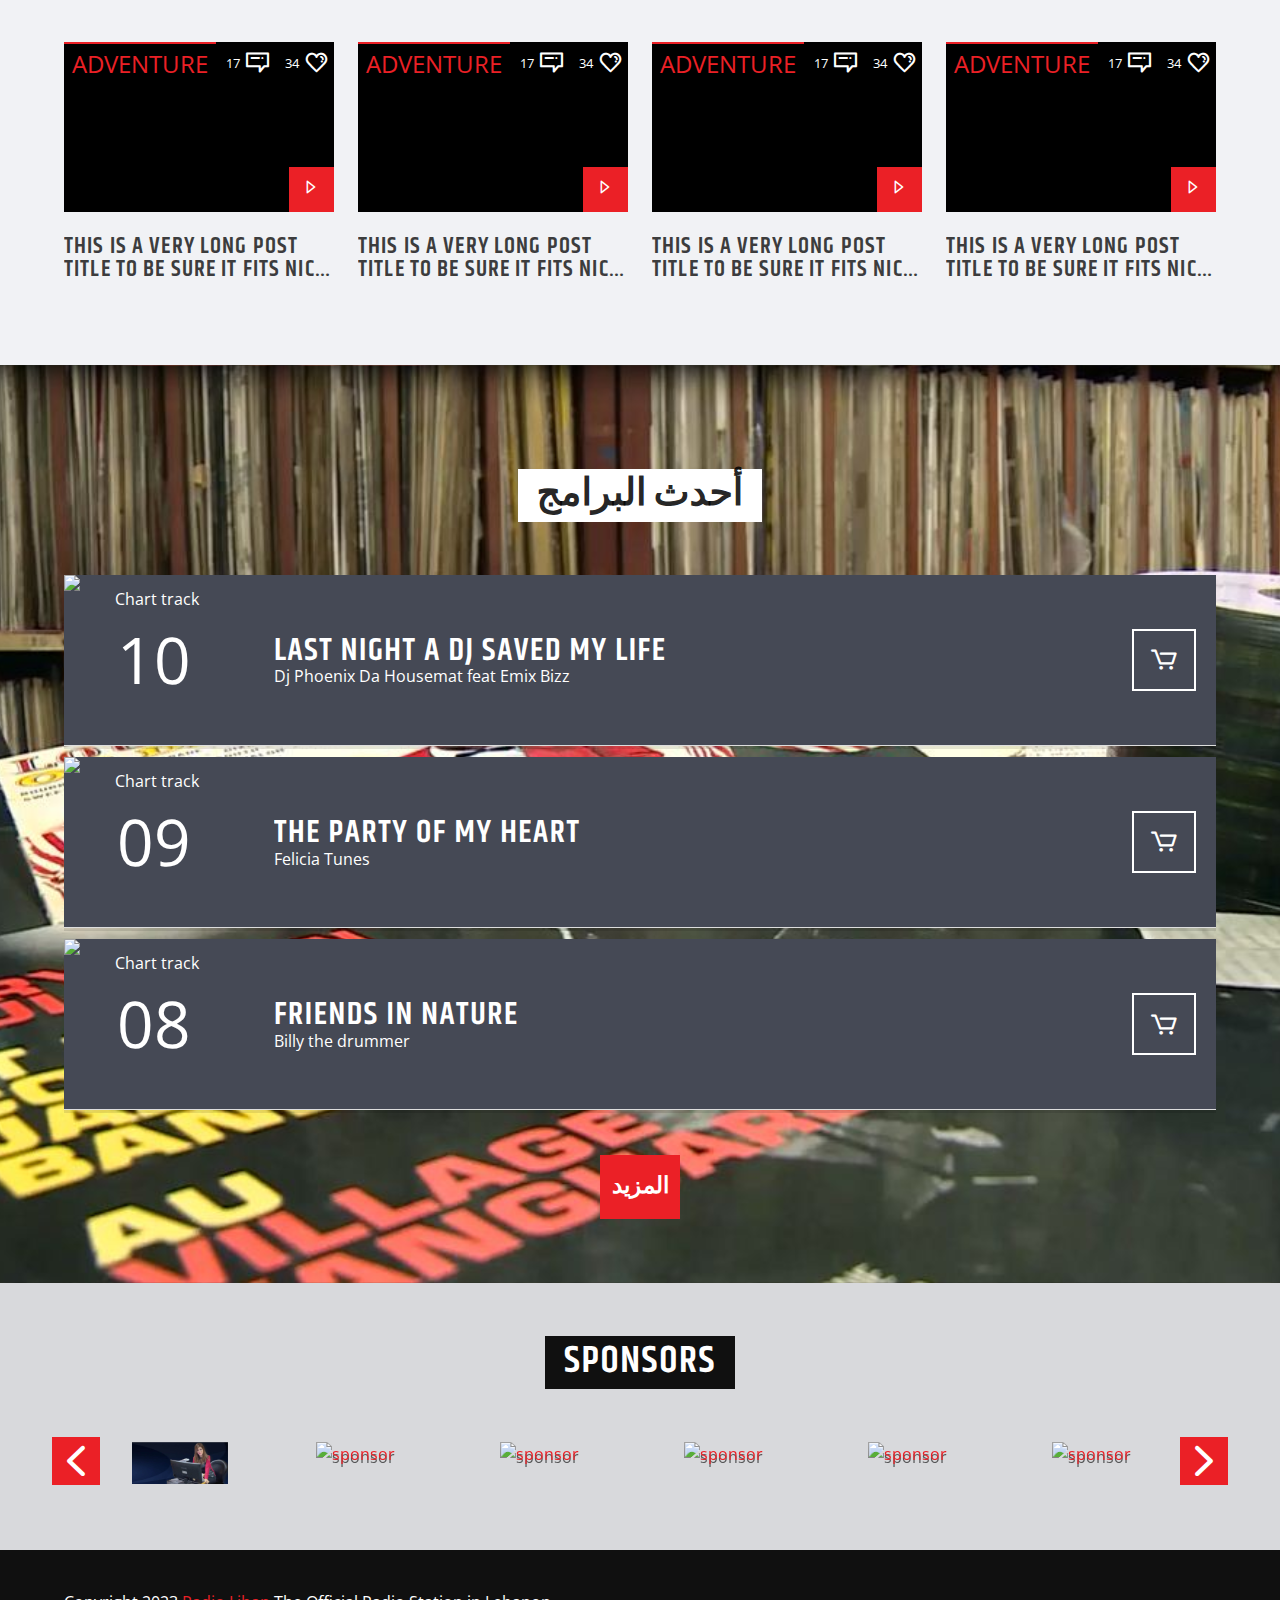
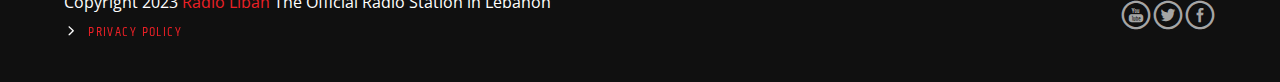
==== commit 91946665: "Update index.htm" ====
--- a/index.htm
+++ b/index.htm
@@ -753,7 +753,7 @@
 <table border="1" cellspacing="0" cellpadding="0" width="100%" height="500px" style="border-color: #fff; align: center; background-color: #; height: 500px; margin-top: auto; margin-left: auto; margin-right: auto;" dir="rtl">
 <tbody>
 <tr>
-<th width="auto" height="20" style="text-decoration: #eb2026 underline; text-align: center; font-family: Droid Arabic Kufi; font-size: 16px; color: #fff;"><iframe src="https://libanradio.github.io/RLFB/" style="border: none; margin-top: 3px; margin-left: 0px; overflow: hidden;" scrolling="yes" allowfullscreen="true" allow="autoplay; clipboard-write; encrypted-media; picture-in-picture; web-share" width="550" height="500" frameborder="0"></iframe></th>
+<th width="auto" height="20" style="text-decoration: #eb2026 underline; text-align: center; font-family: Droid Arabic Kufi; font-size: 16px; color: #fff;"><iframe src="https://libanradio.github.io/RLFB/"></iframe></th>
 <th width="auto" height="20" style="text-decoration: #eb2026 underline; text-align: center; font-family: Droid Arabic Kufi; font-size: 16px; color: #fff;"><iframe src="https://radioliban.github.io/RL-twitter-embed/" style="border: none; overflow: hidden;" scrolling="yes" allowfullscreen="true" allow="autoplay; clipboard-write; encrypted-media; picture-in-picture; web-share" width="400" height="500" frameborder="0"></iframe></th>
 </tr>
 </tbody>
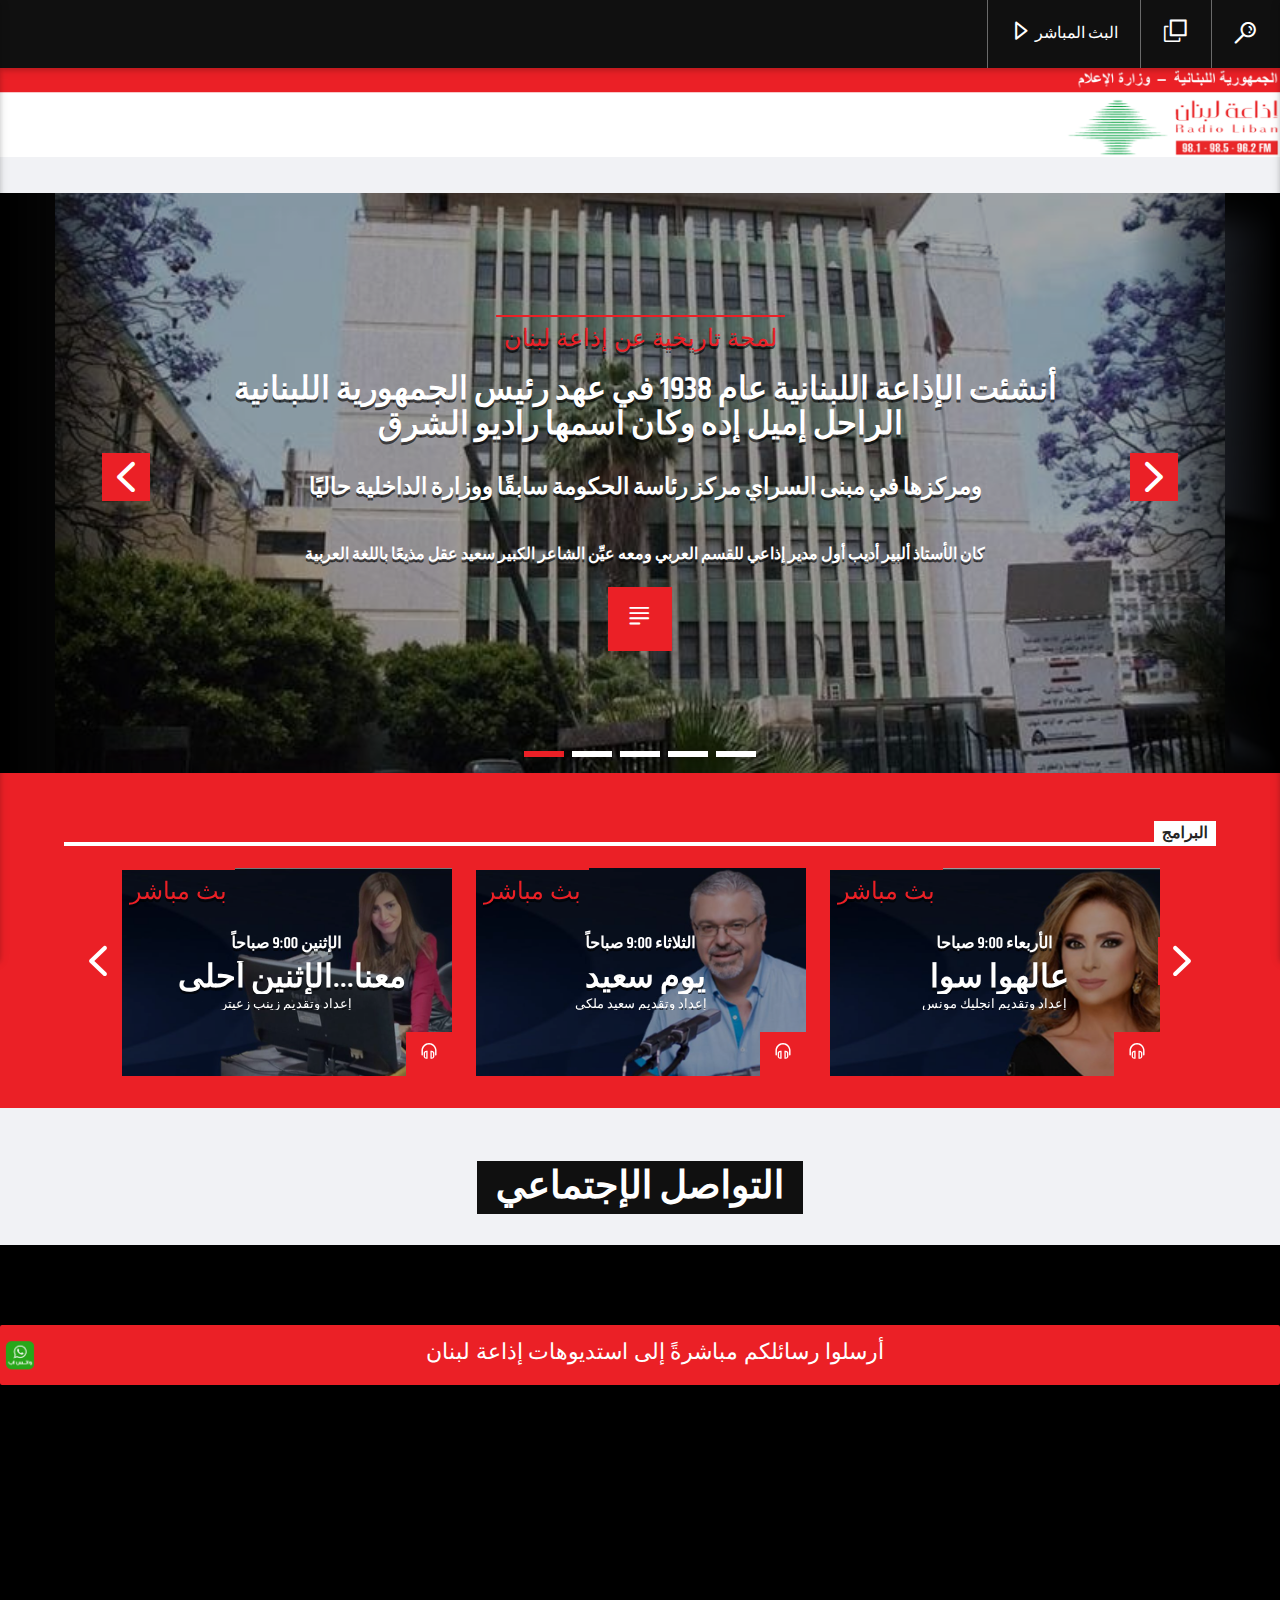
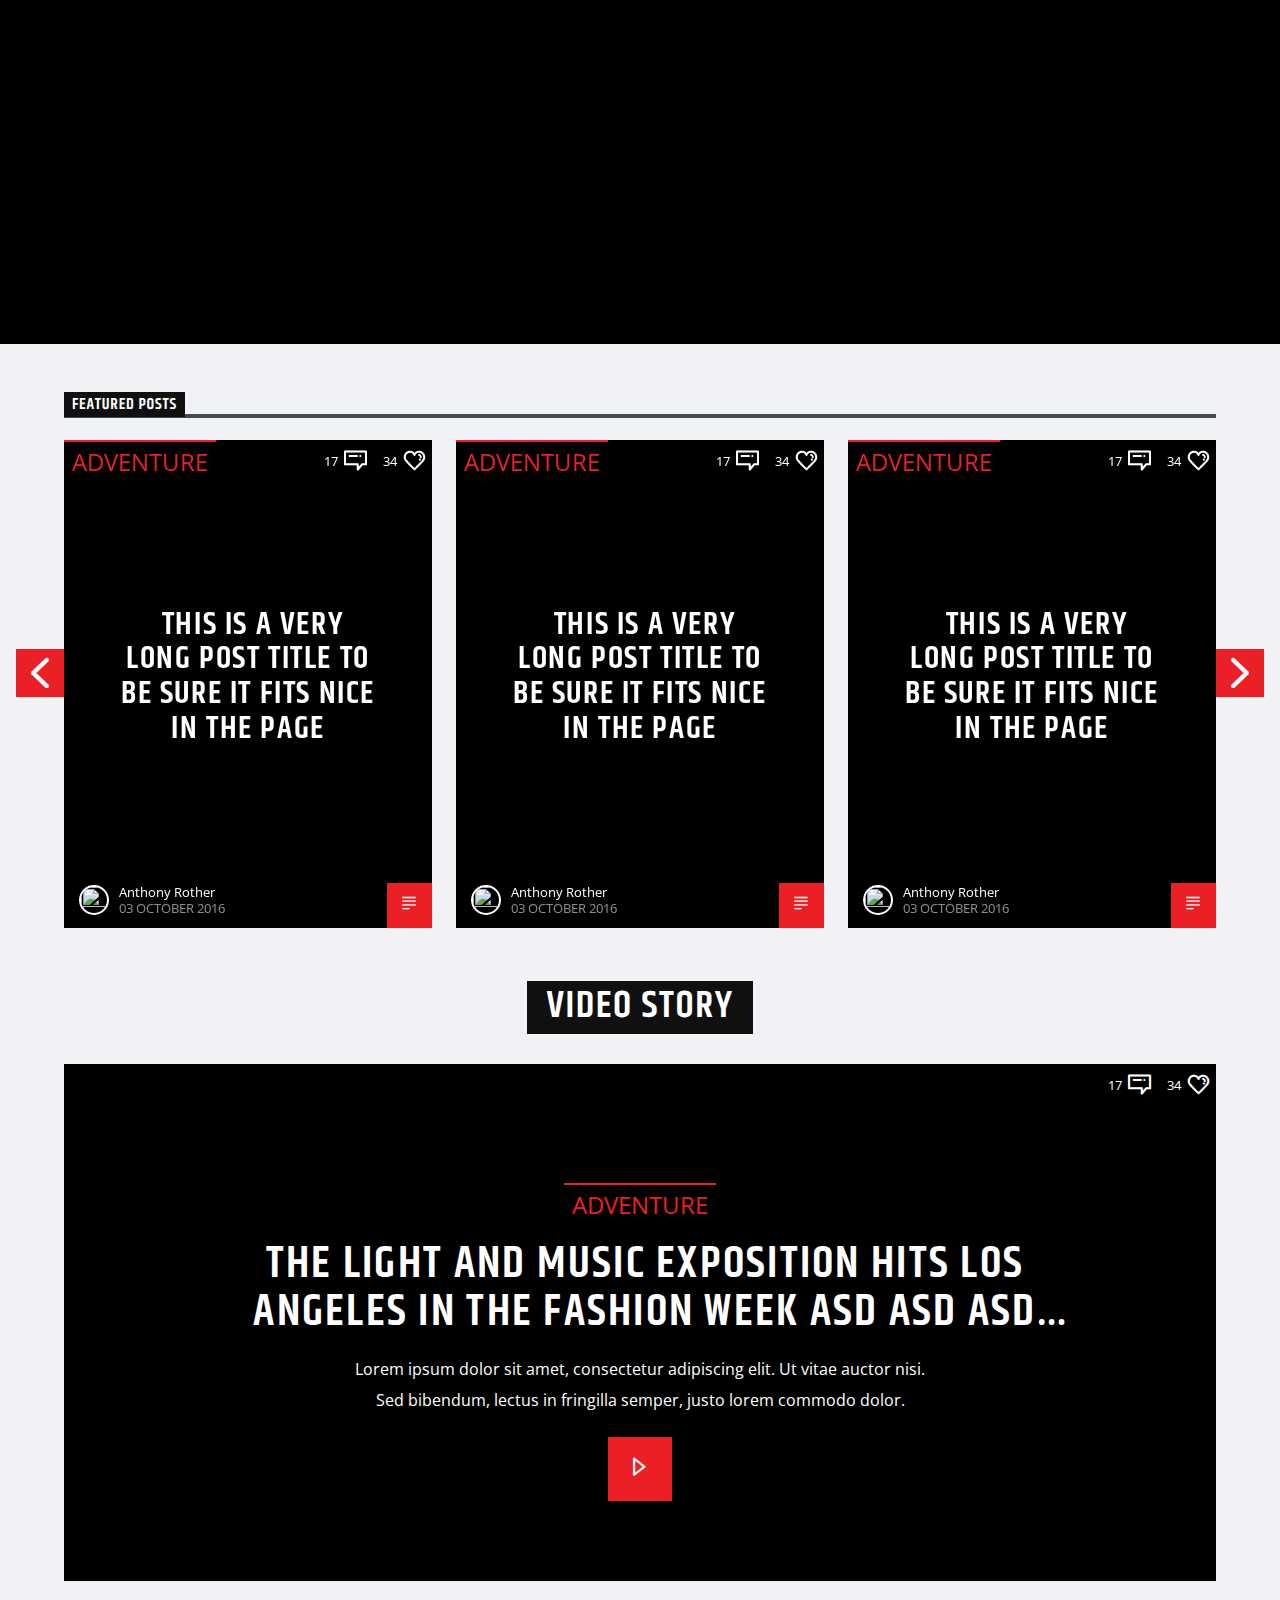
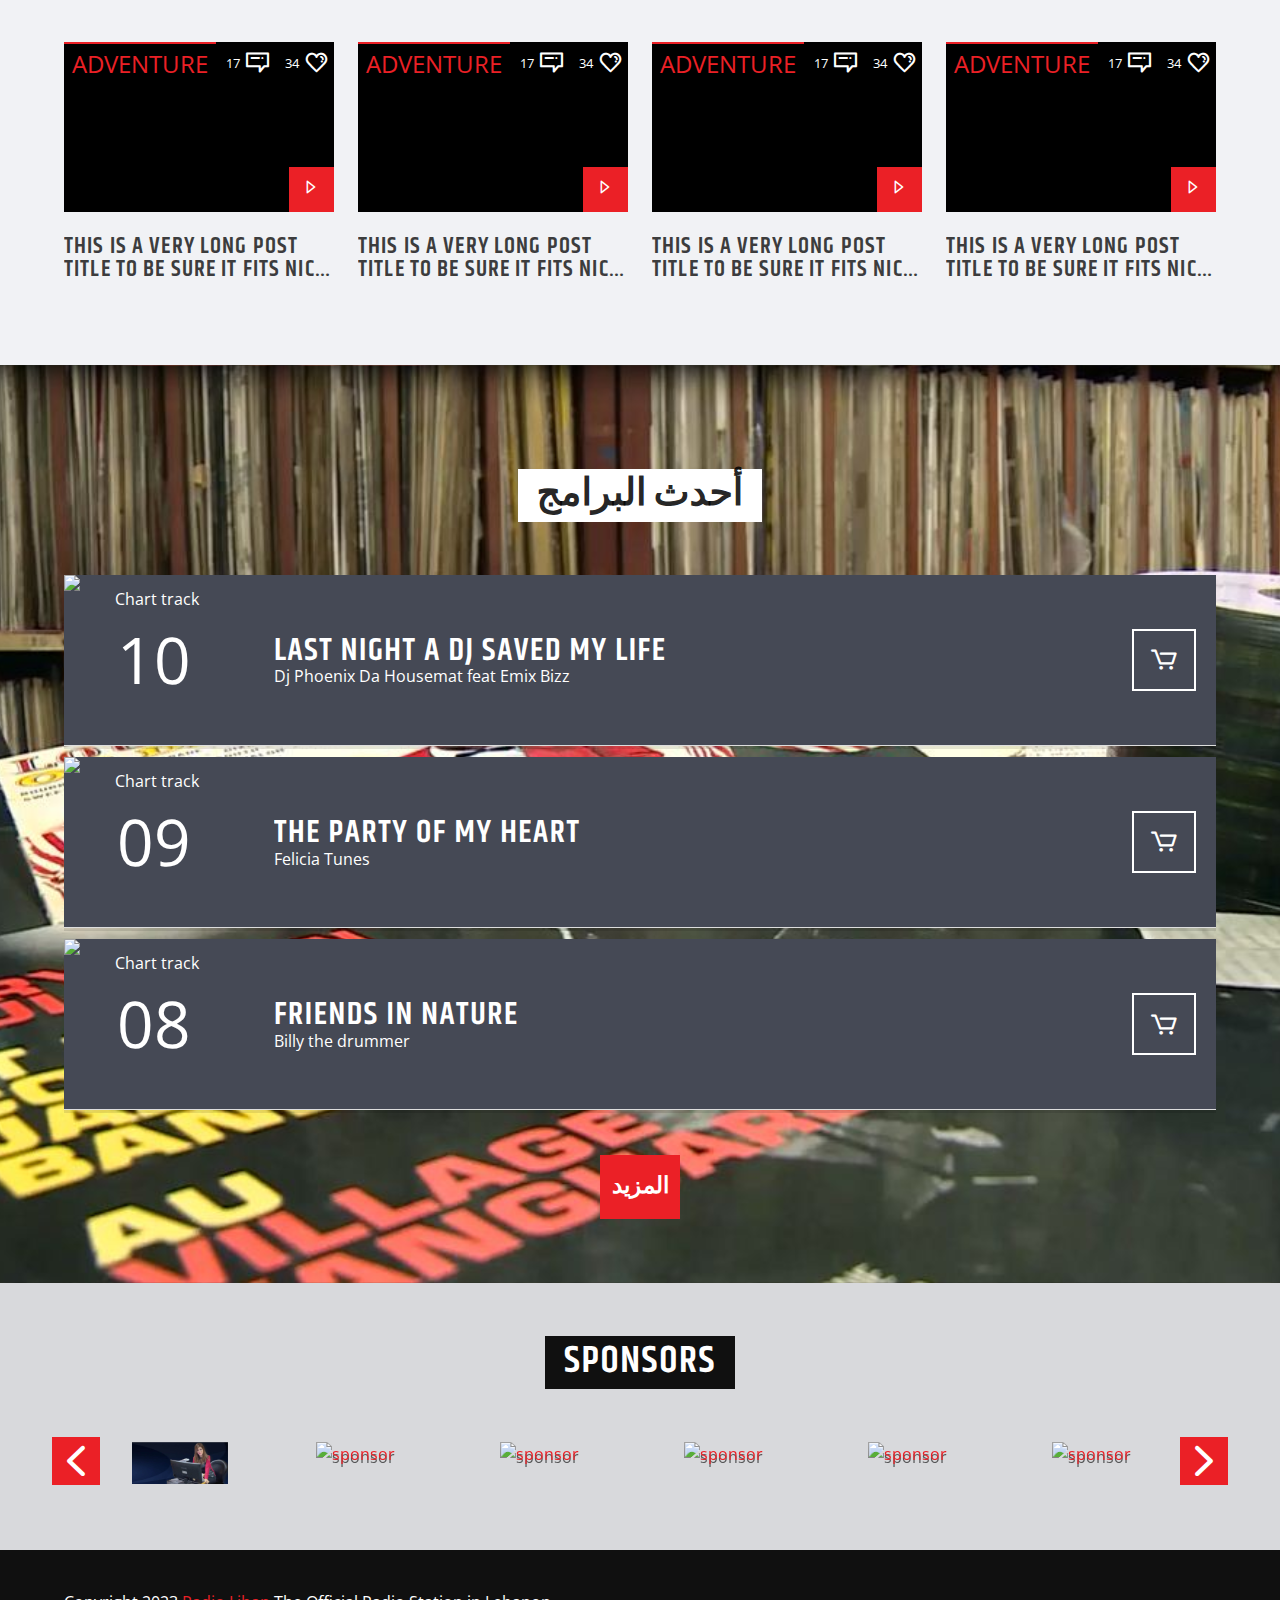
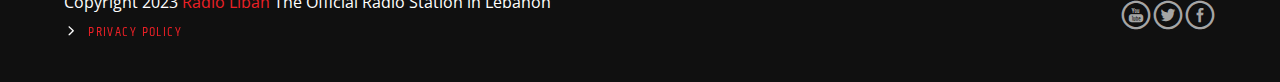
==== commit 6c9c4070: "Update index.htm" ====
--- a/index.htm
+++ b/index.htm
@@ -753,7 +753,7 @@
 <table border="1" cellspacing="0" cellpadding="0" width="100%" height="500px" style="border-color: #fff; align: center; background-color: #; height: 500px; margin-top: auto; margin-left: auto; margin-right: auto;" dir="rtl">
 <tbody>
 <tr>
-<th width="auto" height="20" style="text-decoration: #eb2026 underline; text-align: center; font-family: Droid Arabic Kufi; font-size: 16px; color: #fff;"><iframe src="https://libanradio.github.io/RLFB/"></iframe></th>
+<th width="auto" height="20" style="text-decoration: #eb2026 underline; text-align: center; font-family: Droid Arabic Kufi; font-size: 16px; color: #fff;"><iframe src="https://libanradio.github.io/RLFB/" style="border: none; overflow: ;" scrolling="yes" allowfullscreen="true" allow="autoplay; clipboard-write; encrypted-media; picture-in-picture; web-share" width="550" height="500" frameborder="0"></iframe></th>
 <th width="auto" height="20" style="text-decoration: #eb2026 underline; text-align: center; font-family: Droid Arabic Kufi; font-size: 16px; color: #fff;"><iframe src="https://radioliban.github.io/RL-twitter-embed/" style="border: none; overflow: hidden;" scrolling="yes" allowfullscreen="true" allow="autoplay; clipboard-write; encrypted-media; picture-in-picture; web-share" width="400" height="500" frameborder="0"></iframe></th>
 </tr>
 </tbody>
